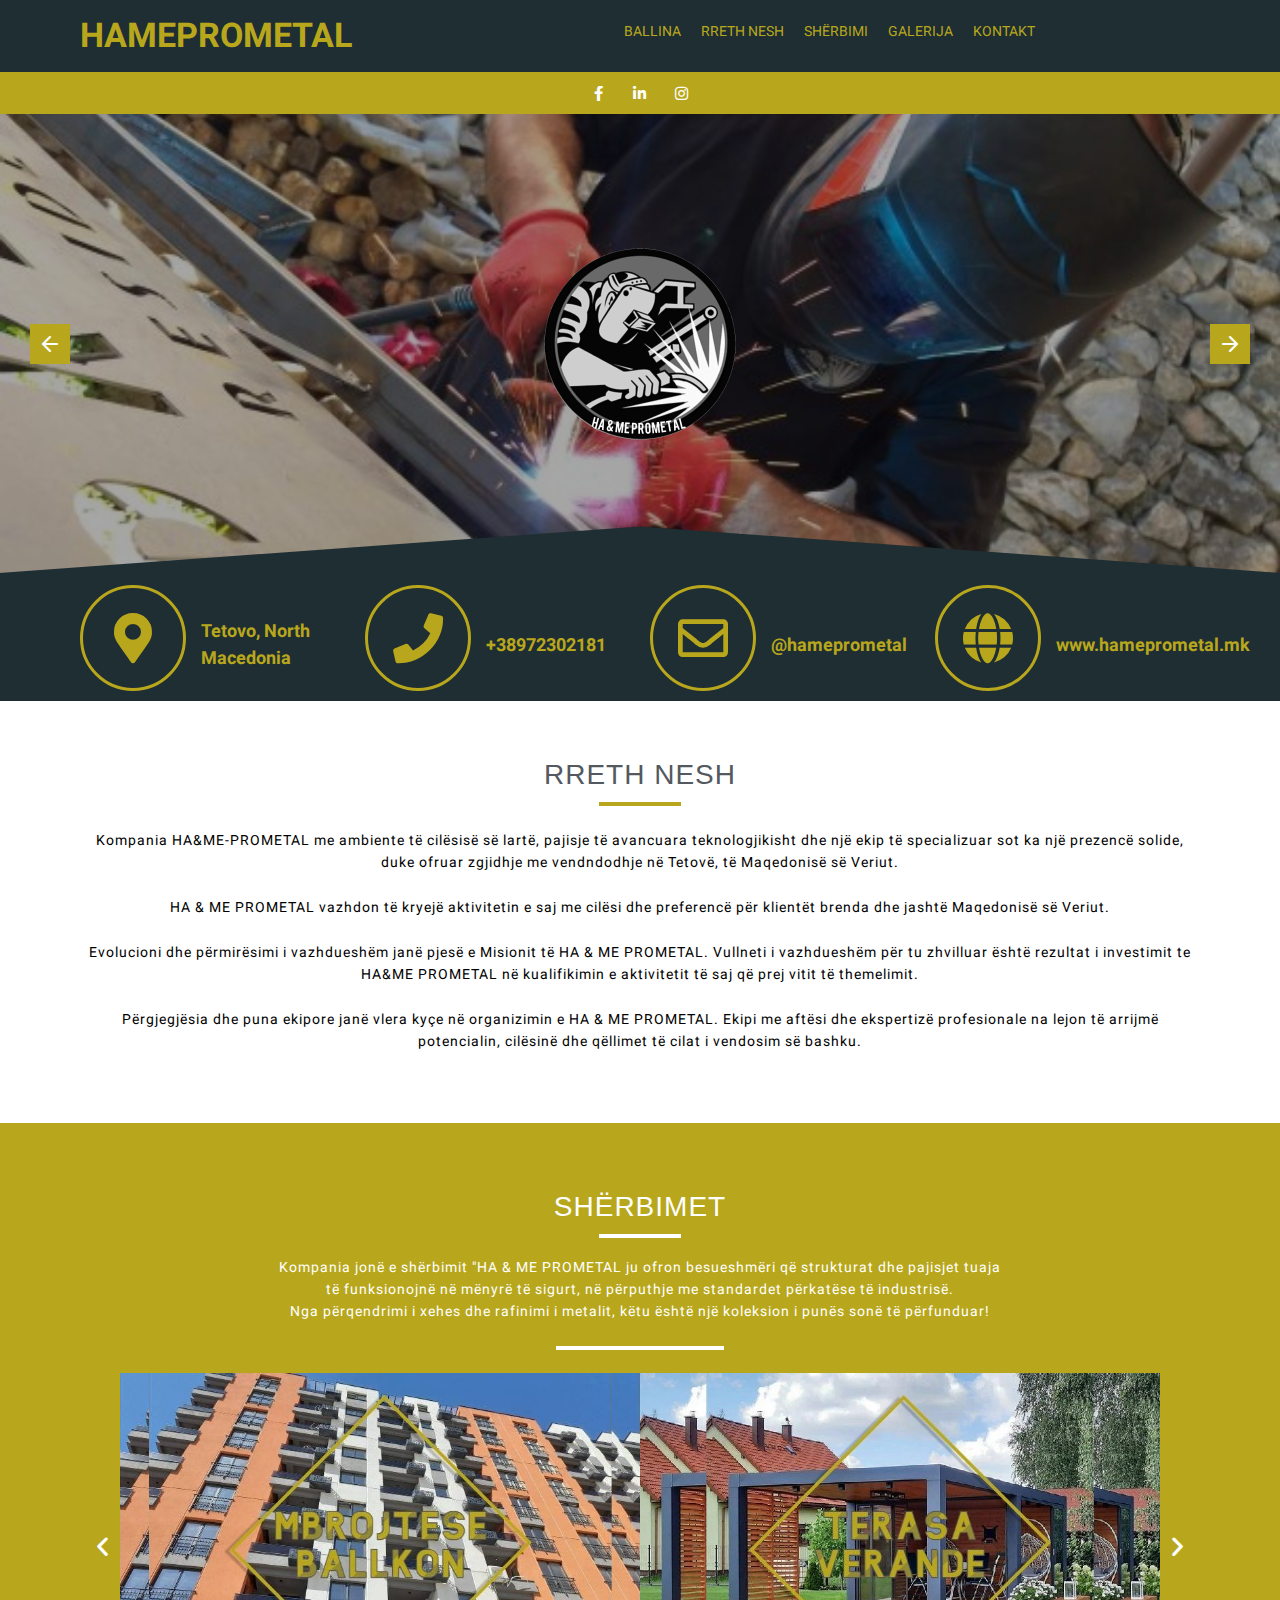
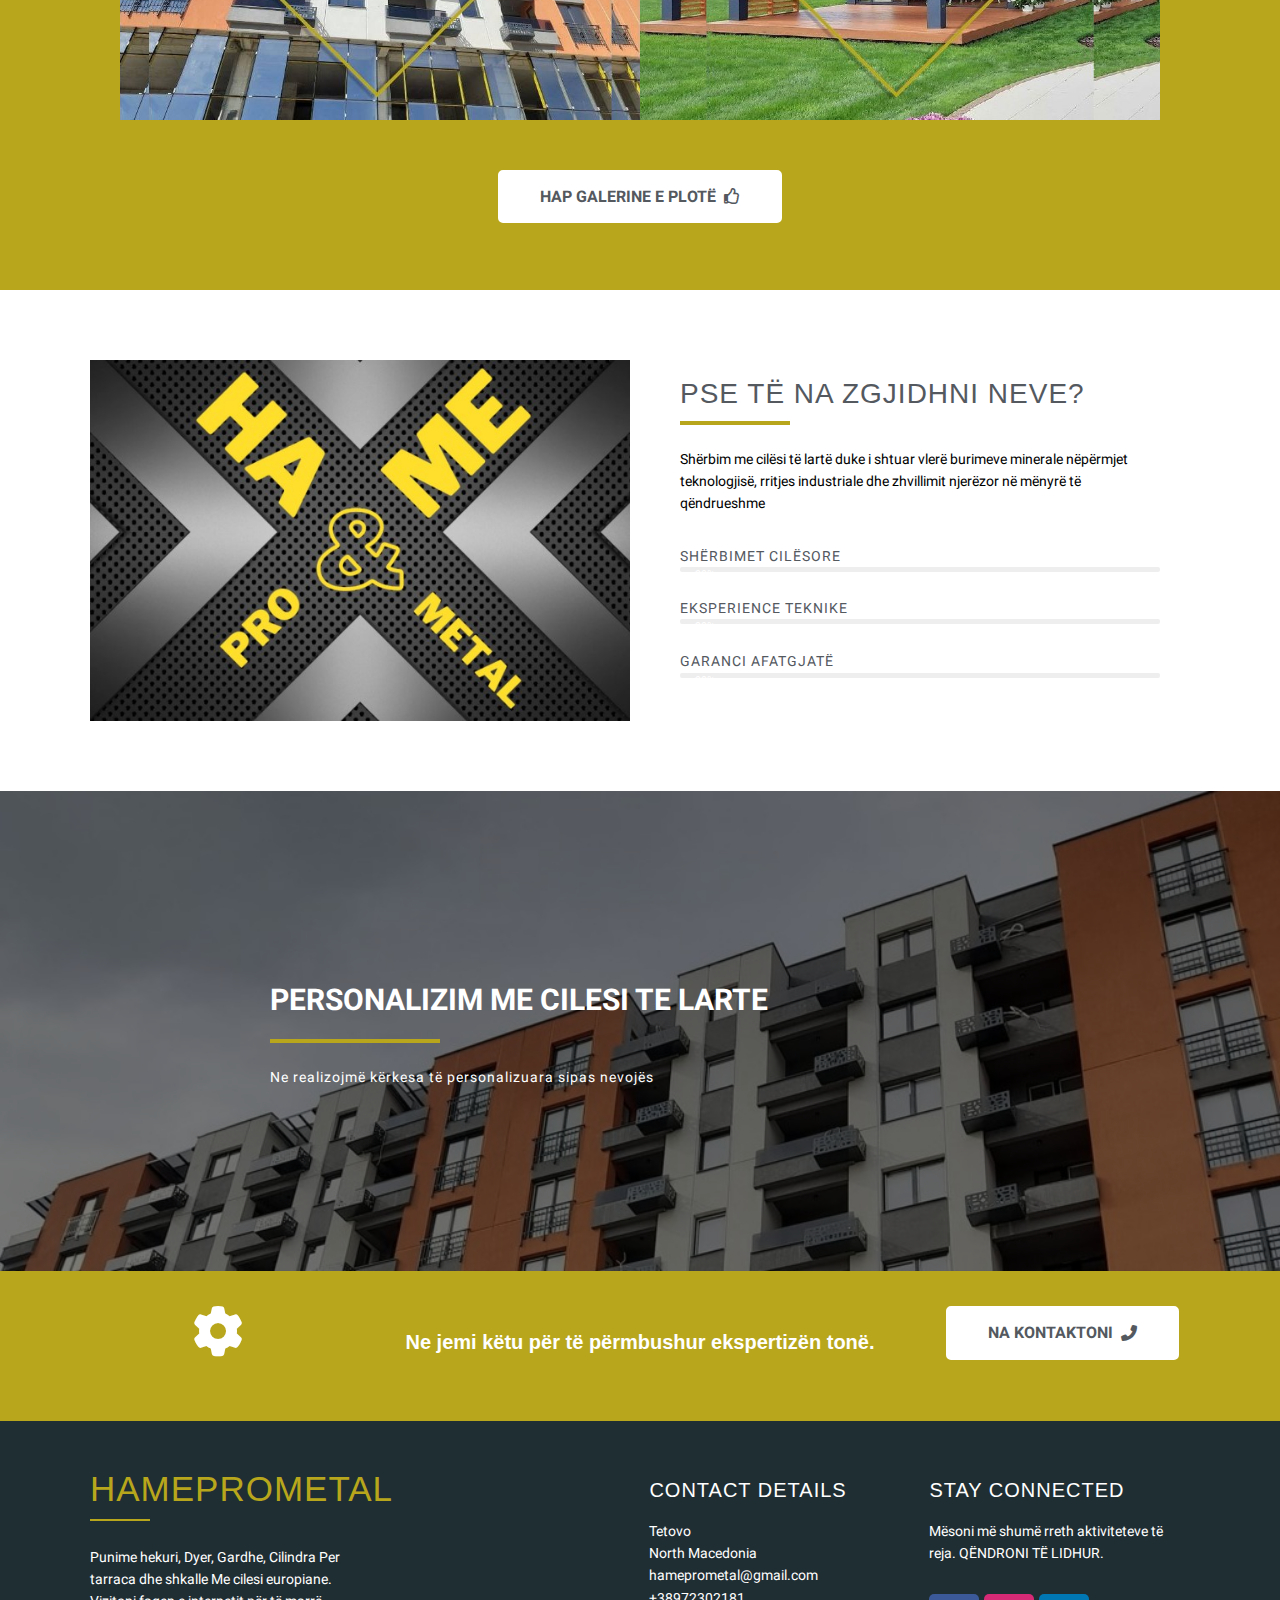
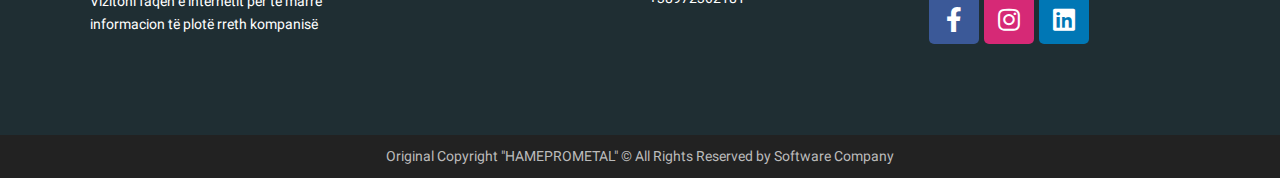
==== index.htm @ 7308b8b9 "Update index.htm" ====
<!DOCTYPE html>
<html lang="sq">
<head>
    <meta charset="UTF-8">
    <meta name="viewport" content="width=device-width, initial-scale=1">
    <link rel="profile" href="https://gmpg.org/xfn/11">
    <title>HAMEPROMETAL</title>
<meta name='robots' content='max-image-preview:large'>
	
<link rel="apple-touch-icon" sizes="180x180" href="favicon/apple-touch-icon.png">
<link rel="icon" type="image/png" sizes="32x32" href="favicon/favicon-32x32.png">
<link rel="icon" type="image/png" sizes="16x16" href="favicon/favicon-16x16.png">
<link rel="manifest" href="favicon/site.webmanifest">
	
	<script type="text/javascript"> 
function disableselect(e){  
return false  
}  

function reEnable(){  
return true  
}  

//if IE4+  
document.onselectstart=new Function ("return false")  
document.oncontextmenu=new Function ("return false")  
//if NS6  
if (window.sidebar){  
document.onmousedown=disableselect  
document.onclick=reEnable  
}
	</script>

<meta property="og:title" content="HA-ME PROMETAL">
<meta property="og:type" content="article" />
<meta property="og:image" content="http://hameprometal.mk/images/279564100_162480656173324_4489193366786455097_n.png">
<meta property="og:url" content="http://http://hameprometal.mk/index.htm">
<meta name="twitter:card" content="summary_large_image">
	
<link rel='dns-prefetch' href='https://fonts.googleapis.com'>
<link rel='dns-prefetch' href='https://s.w.org'>
<link href='https://fonts.gstatic.com' crossorigin="" rel='preconnect'>

<style type="text/css">
img.wp-smiley,
img.emoji {
	display: inline !important;
	border: none !important;
	box-shadow: none !important;
	height: 1em !important;
	width: 1em !important;
	margin: 0 0.07em !important;
	vertical-align: -0.1em !important;
	background: none !important;
	padding: 0 !important;
}
</style>
	<link rel='stylesheet' id='bdt-uikit-css' href='wp-content/plugins/bdthemes-element-pack/assets/css/bdt-uikit.css?ver=3.15.1' type='text/css' media='all'>
<link rel='stylesheet' id='ep-helper-css' href='wp-content/plugins/bdthemes-element-pack/assets/css/ep-helper.css?ver=6.5.0' type='text/css' media='all'>
<link rel='stylesheet' id='wp-block-library-css' href='wp-includes/css/dist/block-library/style.min.css?ver=6.0.2' type='text/css' media='all'>
<style id='global-styles-inline-css' type='text/css'>
body{--wp--preset--color--black: #000000;--wp--preset--color--cyan-bluish-gray: #abb8c3;--wp--preset--color--white: #ffffff;--wp--preset--color--pale-pink: #f78da7;--wp--preset--color--vivid-red: #cf2e2e;--wp--preset--color--luminous-vivid-orange: #ff6900;--wp--preset--color--luminous-vivid-amber: #fcb900;--wp--preset--color--light-green-cyan: #7bdcb5;--wp--preset--color--vivid-green-cyan: #00d084;--wp--preset--color--pale-cyan-blue: #8ed1fc;--wp--preset--color--vivid-cyan-blue: #0693e3;--wp--preset--color--vivid-purple: #9b51e0;--wp--preset--gradient--vivid-cyan-blue-to-vivid-purple: linear-gradient(135deg,rgba(6,147,227,1) 0%,rgb(155,81,224) 100%);--wp--preset--gradient--light-green-cyan-to-vivid-green-cyan: linear-gradient(135deg,rgb(122,220,180) 0%,rgb(0,208,130) 100%);--wp--preset--gradient--luminous-vivid-amber-to-luminous-vivid-orange: linear-gradient(135deg,rgba(252,185,0,1) 0%,rgba(255,105,0,1) 100%);--wp--preset--gradient--luminous-vivid-orange-to-vivid-red: linear-gradient(135deg,rgba(255,105,0,1) 0%,rgb(207,46,46) 100%);--wp--preset--gradient--very-light-gray-to-cyan-bluish-gray: linear-gradient(135deg,rgb(238,238,238) 0%,rgb(169,184,195) 100%);--wp--preset--gradient--cool-to-warm-spectrum: linear-gradient(135deg,rgb(74,234,220) 0%,rgb(151,120,209) 20%,rgb(207,42,186) 40%,rgb(238,44,130) 60%,rgb(251,105,98) 80%,rgb(254,248,76) 100%);--wp--preset--gradient--blush-light-purple: linear-gradient(135deg,rgb(255,206,236) 0%,rgb(152,150,240) 100%);--wp--preset--gradient--blush-bordeaux: linear-gradient(135deg,rgb(254,205,165) 0%,rgb(254,45,45) 50%,rgb(107,0,62) 100%);--wp--preset--gradient--luminous-dusk: linear-gradient(135deg,rgb(255,203,112) 0%,rgb(199,81,192) 50%,rgb(65,88,208) 100%);--wp--preset--gradient--pale-ocean: linear-gradient(135deg,rgb(255,245,203) 0%,rgb(182,227,212) 50%,rgb(51,167,181) 100%);--wp--preset--gradient--electric-grass: linear-gradient(135deg,rgb(202,248,128) 0%,rgb(113,206,126) 100%);--wp--preset--gradient--midnight: linear-gradient(135deg,rgb(2,3,129) 0%,rgb(40,116,252) 100%);--wp--preset--duotone--dark-grayscale: url('#wp-duotone-dark-grayscale');--wp--preset--duotone--grayscale: url('#wp-duotone-grayscale');--wp--preset--duotone--purple-yellow: url('#wp-duotone-purple-yellow');--wp--preset--duotone--blue-red: url('#wp-duotone-blue-red');--wp--preset--duotone--midnight: url('#wp-duotone-midnight');--wp--preset--duotone--magenta-yellow: url('#wp-duotone-magenta-yellow');--wp--preset--duotone--purple-green: url('#wp-duotone-purple-green');--wp--preset--duotone--blue-orange: url('#wp-duotone-blue-orange');--wp--preset--font-size--small: 13px;--wp--preset--font-size--medium: 20px;--wp--preset--font-size--large: 36px;--wp--preset--font-size--x-large: 42px;}.has-black-color{color: var(--wp--preset--color--black) !important;}.has-cyan-bluish-gray-color{color: var(--wp--preset--color--cyan-bluish-gray) !important;}.has-white-color{color: var(--wp--preset--color--white) !important;}.has-pale-pink-color{color: var(--wp--preset--color--pale-pink) !important;}.has-vivid-red-color{color: var(--wp--preset--color--vivid-red) !important;}.has-luminous-vivid-orange-color{color: var(--wp--preset--color--luminous-vivid-orange) !important;}.has-luminous-vivid-amber-color{color: var(--wp--preset--color--luminous-vivid-amber) !important;}.has-light-green-cyan-color{color: var(--wp--preset--color--light-green-cyan) !important;}.has-vivid-green-cyan-color{color: var(--wp--preset--color--vivid-green-cyan) !important;}.has-pale-cyan-blue-color{color: var(--wp--preset--color--pale-cyan-blue) !important;}.has-vivid-cyan-blue-color{color: var(--wp--preset--color--vivid-cyan-blue) !important;}.has-vivid-purple-color{color: var(--wp--preset--color--vivid-purple) !important;}.has-black-background-color{background-color: var(--wp--preset--color--black) !important;}.has-cyan-bluish-gray-background-color{background-color: var(--wp--preset--color--cyan-bluish-gray) !important;}.has-white-background-color{background-color: var(--wp--preset--color--white) !important;}.has-pale-pink-background-color{background-color: var(--wp--preset--color--pale-pink) !important;}.has-vivid-red-background-color{background-color: var(--wp--preset--color--vivid-red) !important;}.has-luminous-vivid-orange-background-color{background-color: var(--wp--preset--color--luminous-vivid-orange) !important;}.has-luminous-vivid-amber-background-color{background-color: var(--wp--preset--color--luminous-vivid-amber) !important;}.has-light-green-cyan-background-color{background-color: var(--wp--preset--color--light-green-cyan) !important;}.has-vivid-green-cyan-background-color{background-color: var(--wp--preset--color--vivid-green-cyan) !important;}.has-pale-cyan-blue-background-color{background-color: var(--wp--preset--color--pale-cyan-blue) !important;}.has-vivid-cyan-blue-background-color{background-color: var(--wp--preset--color--vivid-cyan-blue) !important;}.has-vivid-purple-background-color{background-color: var(--wp--preset--color--vivid-purple) !important;}.has-black-border-color{border-color: var(--wp--preset--color--black) !important;}.has-cyan-bluish-gray-border-color{border-color: var(--wp--preset--color--cyan-bluish-gray) !important;}.has-white-border-color{border-color: var(--wp--preset--color--white) !important;}.has-pale-pink-border-color{border-color: var(--wp--preset--color--pale-pink) !important;}.has-vivid-red-border-color{border-color: var(--wp--preset--color--vivid-red) !important;}.has-luminous-vivid-orange-border-color{border-color: var(--wp--preset--color--luminous-vivid-orange) !important;}.has-luminous-vivid-amber-border-color{border-color: var(--wp--preset--color--luminous-vivid-amber) !important;}.has-light-green-cyan-border-color{border-color: var(--wp--preset--color--light-green-cyan) !important;}.has-vivid-green-cyan-border-color{border-color: var(--wp--preset--color--vivid-green-cyan) !important;}.has-pale-cyan-blue-border-color{border-color: var(--wp--preset--color--pale-cyan-blue) !important;}.has-vivid-cyan-blue-border-color{border-color: var(--wp--preset--color--vivid-cyan-blue) !important;}.has-vivid-purple-border-color{border-color: var(--wp--preset--color--vivid-purple) !important;}.has-vivid-cyan-blue-to-vivid-purple-gradient-background{background: var(--wp--preset--gradient--vivid-cyan-blue-to-vivid-purple) !important;}.has-light-green-cyan-to-vivid-green-cyan-gradient-background{background: var(--wp--preset--gradient--light-green-cyan-to-vivid-green-cyan) !important;}.has-luminous-vivid-amber-to-luminous-vivid-orange-gradient-background{background: var(--wp--preset--gradient--luminous-vivid-amber-to-luminous-vivid-orange) !important;}.has-luminous-vivid-orange-to-vivid-red-gradient-background{background: var(--wp--preset--gradient--luminous-vivid-orange-to-vivid-red) !important;}.has-very-light-gray-to-cyan-bluish-gray-gradient-background{background: var(--wp--preset--gradient--very-light-gray-to-cyan-bluish-gray) !important;}.has-cool-to-warm-spectrum-gradient-background{background: var(--wp--preset--gradient--cool-to-warm-spectrum) !important;}.has-blush-light-purple-gradient-background{background: var(--wp--preset--gradient--blush-light-purple) !important;}.has-blush-bordeaux-gradient-background{background: var(--wp--preset--gradient--blush-bordeaux) !important;}.has-luminous-dusk-gradient-background{background: var(--wp--preset--gradient--luminous-dusk) !important;}.has-pale-ocean-gradient-background{background: var(--wp--preset--gradient--pale-ocean) !important;}.has-electric-grass-gradient-background{background: var(--wp--preset--gradient--electric-grass) !important;}.has-midnight-gradient-background{background: var(--wp--preset--gradient--midnight) !important;}.has-small-font-size{font-size: var(--wp--preset--font-size--small) !important;}.has-medium-font-size{font-size: var(--wp--preset--font-size--medium) !important;}.has-large-font-size{font-size: var(--wp--preset--font-size--large) !important;}.has-x-large-font-size{font-size: var(--wp--preset--font-size--x-large) !important;}
</style>
<link rel='stylesheet' id='bootstrap-css' href='wp-content/themes/sandwich/css/bootstrap.min.css?ver=3.3.7' type='text/css' media='all'>
<link rel='stylesheet' id='google-font-one-css' href='css/css?family=Roboto%3A300%2C400%2C500%2C700&#038;ver=6.0.2' type='text/css' media='all'>
<link rel='stylesheet' id='google-font-two-css' href='css/css-1?family=Great+Vibes%7CKarla%3A400%2C700&#038;ver=6.0.2' type='text/css' media='all'>
<link rel='stylesheet' id='font-awesome-css' href='wp-content/plugins/elementor/assets/lib/font-awesome/css/font-awesome.min.css?ver=4.7.0' type='text/css' media='all'>
<link rel='stylesheet' id='font-awesome-5-css' href='wp-content/themes/sandwich/css/all.min.css?ver=5.15.4' type='text/css' media='all'>
<link rel='stylesheet' id='slicknav-css' href='wp-content/themes/sandwich/css/slicknav.min.css?ver=4.3.7' type='text/css' media='all'>
<link rel='stylesheet' id='sandwich-style-css' href='wp-content/themes/sandwich/style.css?ver=6.0.2' type='text/css' media='all'>
<link rel='stylesheet' id='sandwich-main-css' href='wp-content/themes/sandwich/css/sandwich.css?ver=1664553730' type='text/css' media='all'>
<link rel='stylesheet' id='customizer-change-css' href='wp-content/themes/sandwich/css/customizer-change.css?ver=1664553730' type='text/css' media='all'>
<link rel='stylesheet' id='customizer-style-css' href='wp-content/themes/sandwich/css/customizer-style.css?ver=1664553730' type='text/css' media='all'>
<style id='customizer-style-inline-css' type='text/css'>
	
	/*
	* Common Codes
	*/
    a:hover{
        color: ;
    }
    body{
        background: #1f2e33;
    }
    /*
    * Main Header Social Icons 
    */
    div#main_header_icons a{
        color: ;
        font-size: px;
    }
    div#main_header_icons a:hover{
        color: ;
    }
    /*
    * Primary Sidebar 
    */
    section#primary_sidebar{
        background: rgba(255,255,255,0);
        border-color: rgba(255,255,255,0);
    }
    h2#primary_sidebar_heading{
        background: rgba(58,90,152,0);
    }
    /*
    * Header Top 
    */
    .header_top{
        background: #4054b2;
        padding: px 0;
    }
    .social_icons a{
        color: #ffffff;
        font-size: px;
        padding: 0 4px;
    }
    .social_icons a:hover{
        color: ;
    }
    /*
    * Main Header 
    */
    header#masthead{
        background: ;
    }
    /*
    * Main Menu (Primary & Secondary)
    */

    ul#primary-menu li a, ul#secondary-menu li a{
        color: #4054b2;
        font-size: 15px;
        font-family: Montserrat;
        font-weight: regular;
        text-transform: uppercase;
        letter-spacing: 0px;
        padding: 10px 7px;
    }
   
    ul#primary-menu li a:hover, ul#primary-menu li .sub-menu li a:hover, ul#secondary-menu li a:hover, ul#secondary-menu li .sub-menu li a:hover{
        color: ;
    }
    
    ul#primary-menu, ul#secondary-menu{
        padding: 16px 0 0 0;
    }

    .modern-mobile ul#primary-menu li:first-child a{
        padding-left: 7px;
    }

    /*
    * Drop Down Menu Background 
    */
    
    ul#primary-menu .sub-menu, ul#secondary-menu .sub-menu{
        background: #ffffff;
    }
    
    /*
    * Mobile Menu 
    */
    .slicknav_menu{
        background: #000000;
    }

    .slicknav_menu .sub-menu{
        background: #4054b2;
    }

    .slicknav_nav a, .slicknav_arrow{
        color: #ffffff;
        font-size: 15px;
        font-weight: regular;
        text-transform: uppercase;
        letter-spacing: 0px;
        font-family: Roboto;
    }
    .slicknav_nav a:hover, .slicknav_arrow:hover{
        color: ;
    }

    /*
    * Mobile Menu Icon 
    */
    .mobile_menu_icon_bar{
        top: 25px;
    }
    .mobile_menu_icon_bar i{
        top: 25px;
        color: ;
        font-size: px;
    }
    /*
    * Search Icon 
    */
    .search_icon{
        margin-top: 25px;
    }
    .search_icon i{
        color: ;
        font-size: px;
    }
    
    /*
    * Main Header HTML 
    */
    .html_content{
        margin-top: px;
    }
    /*
    * Post Meta Spacing 
    */
    .entry-meta-wrapper span, .entry-meta span, .entry-meta span a{
        padding-right: px;
    }
    /*
    * Before Footer 
    */
    .before_footer{
       background: ;
    }
    /*
    * Footer 
    */
    footer#site_footer{
        background: ;
    }
    
    
</style>
<link rel='stylesheet' id='elementor-icons-css' href='wp-content/plugins/elementor/assets/lib/eicons/css/elementor-icons.min.css?ver=5.16.0' type='text/css' media='all'>
<link rel='stylesheet' id='elementor-frontend-legacy-css' href='wp-content/plugins/elementor/assets/css/frontend-legacy.min.css?ver=3.7.7' type='text/css' media='all'>
<link rel='stylesheet' id='elementor-frontend-css' href='wp-content/plugins/elementor/assets/css/frontend.min.css?ver=3.7.7' type='text/css' media='all'>
<style id='elementor-frontend-inline-css' type='text/css'>
.elementor-kit-199{--e-global-color-primary:#b8a71c;--e-global-color-secondary:#54595F;--e-global-color-text:#7A7A7A;--e-global-color-accent:#1f2e33;--e-global-color-d3d1a26:#FFFFFF;--e-global-color-152161c:#000000;--e-global-typography-primary-font-family:"Roboto";--e-global-typography-primary-font-weight:600;--e-global-typography-secondary-font-family:"Roboto Slab";--e-global-typography-secondary-font-weight:400;--e-global-typography-text-font-family:"Roboto";--e-global-typography-text-font-weight:400;--e-global-typography-accent-font-family:"Roboto";--e-global-typography-accent-font-weight:500;}.elementor-section.elementor-section-boxed > .elementor-container{max-width:1140px;}.e-container{--container-max-width:1140px;}.elementor-widget:not(:last-child){margin-bottom:20px;}.elementor-element{--widgets-spacing:20px;}{}h1.entry-title{display:var(--page-title-display);}@media(max-width:1024px){.elementor-section.elementor-section-boxed > .elementor-container{max-width:1024px;}.e-container{--container-max-width:1024px;}}@media(max-width:767px){.elementor-section.elementor-section-boxed > .elementor-container{max-width:767px;}.e-container{--container-max-width:767px;}}
.elementor-widget-heading .elementor-heading-title{color:var( --e-global-color-primary );font-family:var( --e-global-typography-primary-font-family ), Sans-serif;font-weight:var( --e-global-typography-primary-font-weight );}.elementor-widget-image .widget-image-caption{color:var( --e-global-color-text );font-family:var( --e-global-typography-text-font-family ), Sans-serif;font-weight:var( --e-global-typography-text-font-weight );}.elementor-widget-text-editor{color:var( --e-global-color-text );font-family:var( --e-global-typography-text-font-family ), Sans-serif;font-weight:var( --e-global-typography-text-font-weight );}.elementor-widget-text-editor.elementor-drop-cap-view-stacked .elementor-drop-cap{background-color:var( --e-global-color-primary );}.elementor-widget-text-editor.elementor-drop-cap-view-framed .elementor-drop-cap, .elementor-widget-text-editor.elementor-drop-cap-view-default .elementor-drop-cap{color:var( --e-global-color-primary );border-color:var( --e-global-color-primary );}.elementor-widget-button .elementor-button{font-family:var( --e-global-typography-accent-font-family ), Sans-serif;font-weight:var( --e-global-typography-accent-font-weight );background-color:var( --e-global-color-accent );}.elementor-widget-divider{--divider-color:var( --e-global-color-secondary );}.elementor-widget-divider .elementor-divider__text{color:var( --e-global-color-secondary );font-family:var( --e-global-typography-secondary-font-family ), Sans-serif;font-weight:var( --e-global-typography-secondary-font-weight );}.elementor-widget-divider.elementor-view-stacked .elementor-icon{background-color:var( --e-global-color-secondary );}.elementor-widget-divider.elementor-view-framed .elementor-icon, .elementor-widget-divider.elementor-view-default .elementor-icon{color:var( --e-global-color-secondary );border-color:var( --e-global-color-secondary );}.elementor-widget-divider.elementor-view-framed .elementor-icon, .elementor-widget-divider.elementor-view-default .elementor-icon svg{fill:var( --e-global-color-secondary );}.elementor-widget-image-box .elementor-image-box-title{color:var( --e-global-color-primary );font-family:var( --e-global-typography-primary-font-family ), Sans-serif;font-weight:var( --e-global-typography-primary-font-weight );}.elementor-widget-image-box .elementor-image-box-description{color:var( --e-global-color-text );font-family:var( --e-global-typography-text-font-family ), Sans-serif;font-weight:var( --e-global-typography-text-font-weight );}.elementor-widget-icon.elementor-view-stacked .elementor-icon{background-color:var( --e-global-color-primary );}.elementor-widget-icon.elementor-view-framed .elementor-icon, .elementor-widget-icon.elementor-view-default .elementor-icon{color:var( --e-global-color-primary );border-color:var( --e-global-color-primary );}.elementor-widget-icon.elementor-view-framed .elementor-icon, .elementor-widget-icon.elementor-view-default .elementor-icon svg{fill:var( --e-global-color-primary );}.elementor-widget-icon-box.elementor-view-stacked .elementor-icon{background-color:var( --e-global-color-primary );}.elementor-widget-icon-box.elementor-view-framed .elementor-icon, .elementor-widget-icon-box.elementor-view-default .elementor-icon{fill:var( --e-global-color-primary );color:var( --e-global-color-primary );border-color:var( --e-global-color-primary );}.elementor-widget-icon-box .elementor-icon-box-title{color:var( --e-global-color-primary );}.elementor-widget-icon-box .elementor-icon-box-title, .elementor-widget-icon-box .elementor-icon-box-title a{font-family:var( --e-global-typography-primary-font-family ), Sans-serif;font-weight:var( --e-global-typography-primary-font-weight );}.elementor-widget-icon-box .elementor-icon-box-description{color:var( --e-global-color-text );font-family:var( --e-global-typography-text-font-family ), Sans-serif;font-weight:var( --e-global-typography-text-font-weight );}.elementor-widget-star-rating .elementor-star-rating__title{color:var( --e-global-color-text );font-family:var( --e-global-typography-text-font-family ), Sans-serif;font-weight:var( --e-global-typography-text-font-weight );}.elementor-widget-image-gallery .gallery-item .gallery-caption{font-family:var( --e-global-typography-accent-font-family ), Sans-serif;font-weight:var( --e-global-typography-accent-font-weight );}.elementor-widget-icon-list .elementor-icon-list-item:not(:last-child):after{border-color:var( --e-global-color-text );}.elementor-widget-icon-list .elementor-icon-list-icon i{color:var( --e-global-color-primary );}.elementor-widget-icon-list .elementor-icon-list-icon svg{fill:var( --e-global-color-primary );}.elementor-widget-icon-list .elementor-icon-list-text{color:var( --e-global-color-secondary );}.elementor-widget-icon-list .elementor-icon-list-item > .elementor-icon-list-text, .elementor-widget-icon-list .elementor-icon-list-item > a{font-family:var( --e-global-typography-text-font-family ), Sans-serif;font-weight:var( --e-global-typography-text-font-weight );}.elementor-widget-counter .elementor-counter-number-wrapper{color:var( --e-global-color-primary );font-family:var( --e-global-typography-primary-font-family ), Sans-serif;font-weight:var( --e-global-typography-primary-font-weight );}.elementor-widget-counter .elementor-counter-title{color:var( --e-global-color-secondary );font-family:var( --e-global-typography-secondary-font-family ), Sans-serif;font-weight:var( --e-global-typography-secondary-font-weight );}.elementor-widget-progress .elementor-progress-wrapper .elementor-progress-bar{background-color:var( --e-global-color-primary );}.elementor-widget-progress .elementor-title{color:var( --e-global-color-primary );font-family:var( --e-global-typography-text-font-family ), Sans-serif;font-weight:var( --e-global-typography-text-font-weight );}.elementor-widget-testimonial .elementor-testimonial-content{color:var( --e-global-color-text );font-family:var( --e-global-typography-text-font-family ), Sans-serif;font-weight:var( --e-global-typography-text-font-weight );}.elementor-widget-testimonial .elementor-testimonial-name{color:var( --e-global-color-primary );font-family:var( --e-global-typography-primary-font-family ), Sans-serif;font-weight:var( --e-global-typography-primary-font-weight );}.elementor-widget-testimonial .elementor-testimonial-job{color:var( --e-global-color-secondary );font-family:var( --e-global-typography-secondary-font-family ), Sans-serif;font-weight:var( --e-global-typography-secondary-font-weight );}.elementor-widget-tabs .elementor-tab-title, .elementor-widget-tabs .elementor-tab-title a{color:var( --e-global-color-primary );}.elementor-widget-tabs .elementor-tab-title.elementor-active,
					 .elementor-widget-tabs .elementor-tab-title.elementor-active a{color:var( --e-global-color-accent );}.elementor-widget-tabs .elementor-tab-title{font-family:var( --e-global-typography-primary-font-family ), Sans-serif;font-weight:var( --e-global-typography-primary-font-weight );}.elementor-widget-tabs .elementor-tab-content{color:var( --e-global-color-text );font-family:var( --e-global-typography-text-font-family ), Sans-serif;font-weight:var( --e-global-typography-text-font-weight );}.elementor-widget-accordion .elementor-accordion-icon, .elementor-widget-accordion .elementor-accordion-title{color:var( --e-global-color-primary );}.elementor-widget-accordion .elementor-accordion-icon svg{fill:var( --e-global-color-primary );}.elementor-widget-accordion .elementor-active .elementor-accordion-icon, .elementor-widget-accordion .elementor-active .elementor-accordion-title{color:var( --e-global-color-accent );}.elementor-widget-accordion .elementor-active .elementor-accordion-icon svg{fill:var( --e-global-color-accent );}.elementor-widget-accordion .elementor-accordion-title{font-family:var( --e-global-typography-primary-font-family ), Sans-serif;font-weight:var( --e-global-typography-primary-font-weight );}.elementor-widget-accordion .elementor-tab-content{color:var( --e-global-color-text );font-family:var( --e-global-typography-text-font-family ), Sans-serif;font-weight:var( --e-global-typography-text-font-weight );}.elementor-widget-toggle .elementor-toggle-title, .elementor-widget-toggle .elementor-toggle-icon{color:var( --e-global-color-primary );}.elementor-widget-toggle .elementor-toggle-icon svg{fill:var( --e-global-color-primary );}.elementor-widget-toggle .elementor-tab-title.elementor-active a, .elementor-widget-toggle .elementor-tab-title.elementor-active .elementor-toggle-icon{color:var( --e-global-color-accent );}.elementor-widget-toggle .elementor-toggle-title{font-family:var( --e-global-typography-primary-font-family ), Sans-serif;font-weight:var( --e-global-typography-primary-font-weight );}.elementor-widget-toggle .elementor-tab-content{color:var( --e-global-color-text );font-family:var( --e-global-typography-text-font-family ), Sans-serif;font-weight:var( --e-global-typography-text-font-weight );}.elementor-widget-alert .elementor-alert-title{font-family:var( --e-global-typography-primary-font-family ), Sans-serif;font-weight:var( --e-global-typography-primary-font-weight );}.elementor-widget-alert .elementor-alert-description{font-family:var( --e-global-typography-text-font-family ), Sans-serif;font-weight:var( --e-global-typography-text-font-weight );}.elementor-widget-text-path{font-family:var( --e-global-typography-text-font-family ), Sans-serif;font-weight:var( --e-global-typography-text-font-weight );}
.elementor-2 .elementor-element.elementor-element-cc7f72b{transition:background 0.3s, border 0.3s, border-radius 0.3s, box-shadow 0.3s;}.elementor-2 .elementor-element.elementor-element-cc7f72b > .elementor-background-overlay{transition:background 0.3s, border-radius 0.3s, opacity 0.3s;}.elementor-2 .elementor-element.elementor-element-cc7f72b > .elementor-shape-bottom .elementor-shape-fill{fill:var( --e-global-color-accent );}.elementor-2 .elementor-element.elementor-element-cc7f72b > .elementor-shape-bottom svg{height:50px;}.elementor-2 .elementor-element.elementor-element-cc7f72b > .elementor-shape-bottom{z-index:2;pointer-events:none;}.elementor-2 .elementor-element.elementor-element-4d1f72e .bdt-slideshow .bdt-overlay-default{background-color:rgba(0,0,0,0.35);}.elementor-2 .elementor-element.elementor-element-4d1f72e .bdt-slideshow .bdt-slideshow-items .bdt-slideshow-title{color:var( --e-global-color-d3d1a26 );-webkit-text-stroke-color:var( --e-global-color-d3d1a26 );font-family:"Poppins", Sans-serif;font-size:60px;letter-spacing:2px;}.elementor-2 .elementor-element.elementor-element-4d1f72e .bdt-slideshow .bdt-slideshow-items .bdt-slideshow-text{color:var( --e-global-color-d3d1a26 );font-size:20px;font-weight:400;letter-spacing:1px;}.elementor-2 .elementor-element.elementor-element-4d1f72e .bdt-slideshow .bdt-slideshow-items .bdt-slideshow-button{color:var( --e-global-color-d3d1a26 );background-color:var( --e-global-color-primary );box-shadow:0px 0px 10px 0px rgba(0,0,0,0.5);padding:20px 40px 20px 40px;margin-top:43px;}.elementor-2 .elementor-element.elementor-element-4d1f72e .bdt-slideshow .bdt-slideshow-items .bdt-slideshow-button svg{fill:var( --e-global-color-d3d1a26 );}.elementor-2 .elementor-element.elementor-element-4d1f72e .bdt-slideshow .bdt-navigation-prev i, .elementor-2 .elementor-element.elementor-element-4d1f72e .bdt-slideshow .bdt-navigation-next i{font-size:24px;background-color:var( --e-global-color-primary );color:#ffffff;}.elementor-2 .elementor-element.elementor-element-4d1f72e .bdt-slideshow .bdt-navigation-prev i{padding:8px 8px 8px 8px;}.elementor-2 .elementor-element.elementor-element-4d1f72e .bdt-slideshow .bdt-navigation-next i{padding:8px 8px 8px 8px;}.elementor-2 .elementor-element.elementor-element-4d1f72e .bdt-slideshow .bdt-navigation-prev{left:20px;}.elementor-2 .elementor-element.elementor-element-4d1f72e .bdt-slideshow .bdt-navigation-next{right:20px;}.elementor-2 .elementor-element.elementor-element-2070075:not(.elementor-motion-effects-element-type-background), .elementor-2 .elementor-element.elementor-element-2070075 > .elementor-motion-effects-container > .elementor-motion-effects-layer{background-color:var( --e-global-color-accent );}.elementor-2 .elementor-element.elementor-element-2070075{transition:background 0.3s, border 0.3s, border-radius 0.3s, box-shadow 0.3s;padding:40px 0px 70px 0px;}.elementor-2 .elementor-element.elementor-element-2070075 > .elementor-background-overlay{transition:background 0.3s, border-radius 0.3s, opacity 0.3s;}.elementor-2 .elementor-element.elementor-element-da86112{text-align:center;}.elementor-2 .elementor-element.elementor-element-da86112 .elementor-heading-title{color:var( --e-global-color-secondary );font-family:"Poppins", Sans-serif;font-size:28px;font-weight:400;letter-spacing:1px;}.elementor-2 .elementor-element.elementor-element-5396890{--divider-border-style:solid;--divider-color:var( --e-global-color-primary );--divider-border-width:4px;}.elementor-2 .elementor-element.elementor-element-5396890 .elementor-divider-separator{width:23%;margin:0 auto;margin-center:0;}.elementor-2 .elementor-element.elementor-element-5396890 .elementor-divider{text-align:center;}.elementor-2 .elementor-element.elementor-element-5396890 > .elementor-widget-container{margin:-7px 0px 0px 0px;}.elementor-2 .elementor-element.elementor-element-7d55382{text-align:center;letter-spacing:1px;}.elementor-2 .elementor-element.elementor-element-cf83f3d{margin-top:48px;margin-bottom:0px;}.elementor-2 .elementor-element.elementor-element-30b6371.elementor-view-stacked .elementor-icon{background-color:var( --e-global-color-primary );fill:var( --e-global-color-d3d1a26 );color:var( --e-global-color-d3d1a26 );}.elementor-2 .elementor-element.elementor-element-30b6371.elementor-view-framed .elementor-icon, .elementor-2 .elementor-element.elementor-element-30b6371.elementor-view-default .elementor-icon{fill:var( --e-global-color-primary );color:var( --e-global-color-primary );border-color:var( --e-global-color-primary );}.elementor-2 .elementor-element.elementor-element-30b6371.elementor-view-framed .elementor-icon{background-color:var( --e-global-color-d3d1a26 );}.elementor-2 .elementor-element.elementor-element-30b6371.elementor-view-stacked .elementor-icon:hover{background-color:#1c63b8;}.elementor-2 .elementor-element.elementor-element-30b6371.elementor-view-framed .elementor-icon:hover, .elementor-2 .elementor-element.elementor-element-30b6371.elementor-view-default .elementor-icon:hover{fill:#1c63b8;color:#1c63b8;border-color:#1c63b8;}.elementor-2 .elementor-element.elementor-element-30b6371{--icon-box-icon-margin:15px;}.elementor-2 .elementor-element.elementor-element-30b6371 .elementor-icon{font-size:30px;padding:30px;}.elementor-2 .elementor-element.elementor-element-30b6371 .elementor-icon-box-title{color:var( --e-global-color-secondary );}.elementor-2 .elementor-element.elementor-element-30b6371 .elementor-icon-box-title, .elementor-2 .elementor-element.elementor-element-30b6371 .elementor-icon-box-title a{font-family:"Poppins", Sans-serif;font-size:20px;font-weight:400;letter-spacing:1px;}.elementor-2 .elementor-element.elementor-element-ca33b7e.elementor-view-stacked .elementor-icon{background-color:var( --e-global-color-primary );fill:var( --e-global-color-d3d1a26 );color:var( --e-global-color-d3d1a26 );}.elementor-2 .elementor-element.elementor-element-ca33b7e.elementor-view-framed .elementor-icon, .elementor-2 .elementor-element.elementor-element-ca33b7e.elementor-view-default .elementor-icon{fill:var( --e-global-color-primary );color:var( --e-global-color-primary );border-color:var( --e-global-color-primary );}.elementor-2 .elementor-element.elementor-element-ca33b7e.elementor-view-framed .elementor-icon{background-color:var( --e-global-color-d3d1a26 );}.elementor-2 .elementor-element.elementor-element-ca33b7e.elementor-view-stacked .elementor-icon:hover{background-color:#1c63b8;}.elementor-2 .elementor-element.elementor-element-ca33b7e.elementor-view-framed .elementor-icon:hover, .elementor-2 .elementor-element.elementor-element-ca33b7e.elementor-view-default .elementor-icon:hover{fill:#1c63b8;color:#1c63b8;border-color:#1c63b8;}.elementor-2 .elementor-element.elementor-element-ca33b7e{--icon-box-icon-margin:15px;}.elementor-2 .elementor-element.elementor-element-ca33b7e .elementor-icon{font-size:30px;padding:30px;}.elementor-2 .elementor-element.elementor-element-ca33b7e .elementor-icon-box-title{color:var( --e-global-color-secondary );}.elementor-2 .elementor-element.elementor-element-ca33b7e .elementor-icon-box-title, .elementor-2 .elementor-element.elementor-element-ca33b7e .elementor-icon-box-title a{font-family:"Poppins", Sans-serif;font-size:20px;font-weight:400;letter-spacing:1px;}.elementor-2 .elementor-element.elementor-element-f38d17d.elementor-view-stacked .elementor-icon{background-color:var( --e-global-color-primary );fill:var( --e-global-color-d3d1a26 );color:var( --e-global-color-d3d1a26 );}.elementor-2 .elementor-element.elementor-element-f38d17d.elementor-view-framed .elementor-icon, .elementor-2 .elementor-element.elementor-element-f38d17d.elementor-view-default .elementor-icon{fill:var( --e-global-color-primary );color:var( --e-global-color-primary );border-color:var( --e-global-color-primary );}.elementor-2 .elementor-element.elementor-element-f38d17d.elementor-view-framed .elementor-icon{background-color:var( --e-global-color-d3d1a26 );}.elementor-2 .elementor-element.elementor-element-f38d17d.elementor-view-stacked .elementor-icon:hover{background-color:#1c63b8;}.elementor-2 .elementor-element.elementor-element-f38d17d.elementor-view-framed .elementor-icon:hover, .elementor-2 .elementor-element.elementor-element-f38d17d.elementor-view-default .elementor-icon:hover{fill:#1c63b8;color:#1c63b8;border-color:#1c63b8;}.elementor-2 .elementor-element.elementor-element-f38d17d{--icon-box-icon-margin:15px;}.elementor-2 .elementor-element.elementor-element-f38d17d .elementor-icon{font-size:30px;padding:30px;}.elementor-2 .elementor-element.elementor-element-f38d17d .elementor-icon-box-title{color:var( --e-global-color-secondary );}.elementor-2 .elementor-element.elementor-element-f38d17d .elementor-icon-box-title, .elementor-2 .elementor-element.elementor-element-f38d17d .elementor-icon-box-title a{font-family:"Poppins", Sans-serif;font-size:20px;font-weight:400;letter-spacing:1px;}.elementor-2 .elementor-element.elementor-element-fb84c57.elementor-view-stacked .elementor-icon{background-color:var( --e-global-color-primary );fill:var( --e-global-color-d3d1a26 );color:var( --e-global-color-d3d1a26 );}.elementor-2 .elementor-element.elementor-element-fb84c57.elementor-view-framed .elementor-icon, .elementor-2 .elementor-element.elementor-element-fb84c57.elementor-view-default .elementor-icon{fill:var( --e-global-color-primary );color:var( --e-global-color-primary );border-color:var( --e-global-color-primary );}.elementor-2 .elementor-element.elementor-element-fb84c57.elementor-view-framed .elementor-icon{background-color:var( --e-global-color-d3d1a26 );}.elementor-2 .elementor-element.elementor-element-fb84c57.elementor-view-stacked .elementor-icon:hover{background-color:#1c63b8;}.elementor-2 .elementor-element.elementor-element-fb84c57.elementor-view-framed .elementor-icon:hover, .elementor-2 .elementor-element.elementor-element-fb84c57.elementor-view-default .elementor-icon:hover{fill:#1c63b8;color:#1c63b8;border-color:#1c63b8;}.elementor-2 .elementor-element.elementor-element-fb84c57{--icon-box-icon-margin:15px;}.elementor-2 .elementor-element.elementor-element-fb84c57 .elementor-icon{font-size:30px;padding:30px;}.elementor-2 .elementor-element.elementor-element-fb84c57 .elementor-icon-box-title{color:var( --e-global-color-secondary );}.elementor-2 .elementor-element.elementor-element-fb84c57 .elementor-icon-box-title, .elementor-2 .elementor-element.elementor-element-fb84c57 .elementor-icon-box-title a{font-family:"Poppins", Sans-serif;font-size:20px;font-weight:400;letter-spacing:1px;}.elementor-2 .elementor-element.elementor-element-4c4e7a4:not(.elementor-motion-effects-element-type-background), .elementor-2 .elementor-element.elementor-element-4c4e7a4 > .elementor-motion-effects-container > .elementor-motion-effects-layer{background-color:var( --e-global-color-d3d1a26 );}.elementor-2 .elementor-element.elementor-element-4c4e7a4{transition:background 0.3s, border 0.3s, border-radius 0.3s, box-shadow 0.3s;padding:50px 40px 50px 40px;}.elementor-2 .elementor-element.elementor-element-4c4e7a4 > .elementor-background-overlay{transition:background 0.3s, border-radius 0.3s, opacity 0.3s;}.elementor-2 .elementor-element.elementor-element-be2f226 > .elementor-element-populated > .elementor-widget-wrap{padding:30px 40px 30px 40px;}.elementor-2 .elementor-element.elementor-element-7594085{text-align:left;}.elementor-2 .elementor-element.elementor-element-7594085 .elementor-heading-title{color:var( --e-global-color-secondary );font-family:"Poppins", Sans-serif;font-size:28px;font-weight:400;letter-spacing:1px;}.elementor-2 .elementor-element.elementor-element-bdaa1e5{--divider-border-style:solid;--divider-color:var( --e-global-color-primary );--divider-border-width:4px;}.elementor-2 .elementor-element.elementor-element-bdaa1e5 .elementor-divider-separator{width:23%;margin:0 auto;margin-left:0;}.elementor-2 .elementor-element.elementor-element-bdaa1e5 .elementor-divider{text-align:left;}.elementor-2 .elementor-element.elementor-element-bdaa1e5 > .elementor-widget-container{margin:-7px 0px 0px 0px;}.elementor-2 .elementor-element.elementor-element-ecb2ce3 .elementor-progress-wrapper .elementor-progress-bar{background-color:var( --e-global-color-primary );}.elementor-2 .elementor-element.elementor-element-ecb2ce3 .elementor-progress-bar{height:16px;line-height:16px;}.elementor-2 .elementor-element.elementor-element-ecb2ce3 .elementor-title{color:var( --e-global-color-secondary );letter-spacing:1px;}.elementor-2 .elementor-element.elementor-element-ecb2ce3 > .elementor-widget-container{margin:0px 0px 0px 0px;}.elementor-2 .elementor-element.elementor-element-0017b0c .elementor-progress-wrapper .elementor-progress-bar{background-color:var( --e-global-color-primary );}.elementor-2 .elementor-element.elementor-element-0017b0c .elementor-progress-bar{height:16px;line-height:16px;}.elementor-2 .elementor-element.elementor-element-0017b0c .elementor-title{color:var( --e-global-color-secondary );letter-spacing:1px;}.elementor-2 .elementor-element.elementor-element-0017b0c > .elementor-widget-container{margin:5px 0px 0px 0px;}.elementor-2 .elementor-element.elementor-element-631e2f7 .elementor-progress-wrapper .elementor-progress-bar{background-color:var( --e-global-color-primary );}.elementor-2 .elementor-element.elementor-element-631e2f7 .elementor-progress-bar{height:15px;line-height:15px;}.elementor-2 .elementor-element.elementor-element-631e2f7 .elementor-title{color:var( --e-global-color-secondary );letter-spacing:1px;}.elementor-2 .elementor-element.elementor-element-631e2f7 > .elementor-widget-container{margin:6px 0px 0px 0px;}.elementor-2 .elementor-element.elementor-element-f55a78b:not(.elementor-motion-effects-element-type-background), .elementor-2 .elementor-element.elementor-element-f55a78b > .elementor-motion-effects-container > .elementor-motion-effects-layer{background-color:var( --e-global-color-primary );}.elementor-2 .elementor-element.elementor-element-f55a78b{transition:background 0.3s, border 0.3s, border-radius 0.3s, box-shadow 0.3s;padding:50px 40px 50px 40px;}.elementor-2 .elementor-element.elementor-element-f55a78b > .elementor-background-overlay{transition:background 0.3s, border-radius 0.3s, opacity 0.3s;}.elementor-2 .elementor-element.elementor-element-a0b7604{text-align:center;}.elementor-2 .elementor-element.elementor-element-a0b7604 .elementor-heading-title{color:var( --e-global-color-d3d1a26 );font-family:"Poppins", Sans-serif;font-size:28px;font-weight:400;letter-spacing:1px;}.elementor-2 .elementor-element.elementor-element-c2f7f8e{--divider-border-style:solid;--divider-color:var( --e-global-color-d3d1a26 );--divider-border-width:4px;}.elementor-2 .elementor-element.elementor-element-c2f7f8e .elementor-divider-separator{width:23%;margin:0 auto;margin-center:0;}.elementor-2 .elementor-element.elementor-element-c2f7f8e .elementor-divider{text-align:center;}.elementor-2 .elementor-element.elementor-element-c2f7f8e > .elementor-widget-container{margin:-7px 0px 0px 0px;}.elementor-2 .elementor-element.elementor-element-3d09760{margin-top:-5px;margin-bottom:0px;}.elementor-2 .elementor-element.elementor-element-d841d50{text-align:center;color:var( --e-global-color-d3d1a26 );letter-spacing:1px;}.elementor-2 .elementor-element.elementor-element-14b1c93{--divider-border-style:solid;--divider-color:var( --e-global-color-d3d1a26 );--divider-border-width:4px;}.elementor-2 .elementor-element.elementor-element-14b1c93 .elementor-divider-separator{width:23%;margin:0 auto;margin-center:0;}.elementor-2 .elementor-element.elementor-element-14b1c93 .elementor-divider{text-align:center;}.elementor-2 .elementor-element.elementor-element-14b1c93 > .elementor-widget-container{margin:-7px 0px 0px 0px;}.elementor-2 .elementor-element.elementor-element-57e25fd{--e-image-carousel-slides-to-show:2;}.elementor-2 .elementor-element.elementor-element-57e25fd .elementor-swiper-button.elementor-swiper-button-prev, .elementor-2 .elementor-element.elementor-element-57e25fd .elementor-swiper-button.elementor-swiper-button-next{color:#ffffff;}.elementor-2 .elementor-element.elementor-element-57e25fd .elementor-swiper-button.elementor-swiper-button-prev svg, .elementor-2 .elementor-element.elementor-element-57e25fd .elementor-swiper-button.elementor-swiper-button-next svg{fill:#ffffff;}.elementor-2 .elementor-element.elementor-element-5fb7fce .elementor-button{font-family:"Poppins", Sans-serif;font-weight:400;letter-spacing:1px;fill:var( --e-global-color-d3d1a26 );color:var( --e-global-color-d3d1a26 );background-color:rgba(0,0,0,0.03);border-style:solid;border-width:2px 2px 2px 2px;border-color:var( --e-global-color-d3d1a26 );}.elementor-2 .elementor-element.elementor-element-5fb7fce > .elementor-widget-container{padding:40px 0px 0px 0px;}.elementor-2 .elementor-element.elementor-element-f5a60ef > .elementor-background-overlay{background-color:#ffffff;opacity:0.5;transition:background 0.3s, border-radius 0.3s, opacity 0.3s;}.elementor-2 .elementor-element.elementor-element-f5a60ef{transition:background 0.3s, border 0.3s, border-radius 0.3s, box-shadow 0.3s;padding:40px 40px 40px 40px;}.elementor-2 .elementor-element.elementor-element-b63b131{text-align:center;}.elementor-2 .elementor-element.elementor-element-b63b131 .elementor-heading-title{color:var( --e-global-color-secondary );font-family:"Poppins", Sans-serif;font-size:28px;font-weight:400;letter-spacing:1px;}.elementor-2 .elementor-element.elementor-element-2b0d765{--divider-border-style:solid;--divider-color:var( --e-global-color-primary );--divider-border-width:4px;}.elementor-2 .elementor-element.elementor-element-2b0d765 .elementor-divider-separator{width:36%;margin:0 auto;margin-center:0;}.elementor-2 .elementor-element.elementor-element-2b0d765 .elementor-divider{text-align:center;}.elementor-2 .elementor-element.elementor-element-2b0d765 > .elementor-widget-container{margin:-7px 0px 0px 0px;}.elementor-2 .elementor-element.elementor-element-9eb0c07{text-align:center;color:var( --e-global-color-secondary );letter-spacing:1px;}.elementor-2 .elementor-element.elementor-element-4dad43e{padding:40px 0px 0px 0px;}.elementor-2 .elementor-element.elementor-element-f50aed7:hover img{opacity:0.9;filter:brightness( 42% ) contrast( 100% ) saturate( 100% ) blur( 0px ) hue-rotate( 0deg );}.elementor-2 .elementor-element.elementor-element-e65fd02{text-align:center;}.elementor-2 .elementor-element.elementor-element-e65fd02 .elementor-heading-title{color:var( --e-global-color-primary );font-family:"Poppins", Sans-serif;font-size:20px;text-transform:uppercase;letter-spacing:1px;}.elementor-2 .elementor-element.elementor-element-e65fd02 > .elementor-widget-container{border-style:solid;border-width:0px 0px 1px 0px;border-color:var( --e-global-color-text );}.elementor-2 .elementor-element.elementor-element-05eb16e{color:var( --e-global-color-text );}.elementor-2 .elementor-element.elementor-element-05eb16e > .elementor-widget-container{margin:-11px 0px 0px 0px;padding:0px 20px 20px 20px;}.elementor-2 .elementor-element.elementor-element-8ffceca:hover img{opacity:0.9;filter:brightness( 42% ) contrast( 100% ) saturate( 100% ) blur( 0px ) hue-rotate( 0deg );}.elementor-2 .elementor-element.elementor-element-37bde86{text-align:center;}.elementor-2 .elementor-element.elementor-element-37bde86 .elementor-heading-title{color:var( --e-global-color-primary );font-family:"Poppins", Sans-serif;font-size:20px;text-transform:uppercase;letter-spacing:1px;}.elementor-2 .elementor-element.elementor-element-37bde86 > .elementor-widget-container{border-style:solid;border-width:0px 0px 1px 0px;border-color:var( --e-global-color-text );}.elementor-2 .elementor-element.elementor-element-0d2ad36{color:var( --e-global-color-text );}.elementor-2 .elementor-element.elementor-element-0d2ad36 > .elementor-widget-container{margin:-11px 0px 0px 0px;padding:0px 20px 20px 20px;}.elementor-2 .elementor-element.elementor-element-0f00cee:hover img{opacity:0.9;filter:brightness( 42% ) contrast( 100% ) saturate( 100% ) blur( 0px ) hue-rotate( 0deg );}.elementor-2 .elementor-element.elementor-element-bfa8a4d{text-align:center;}.elementor-2 .elementor-element.elementor-element-bfa8a4d .elementor-heading-title{color:var( --e-global-color-primary );font-family:"Poppins", Sans-serif;font-size:20px;text-transform:uppercase;letter-spacing:1px;}.elementor-2 .elementor-element.elementor-element-bfa8a4d > .elementor-widget-container{border-style:solid;border-width:0px 0px 1px 0px;border-color:var( --e-global-color-secondary );}.elementor-2 .elementor-element.elementor-element-c685c0e > .elementor-widget-container{margin:-11px 0px 0px 0px;padding:0px 20px 20px 20px;}.elementor-2 .elementor-element.elementor-element-f001235:hover img{opacity:0.9;filter:brightness( 42% ) contrast( 100% ) saturate( 100% ) blur( 0px ) hue-rotate( 0deg );}.elementor-2 .elementor-element.elementor-element-fdbd212{text-align:center;}.elementor-2 .elementor-element.elementor-element-fdbd212 .elementor-heading-title{color:var( --e-global-color-primary );font-family:"Poppins", Sans-serif;font-size:20px;text-transform:uppercase;letter-spacing:1px;}.elementor-2 .elementor-element.elementor-element-fdbd212 > .elementor-widget-container{border-style:solid;border-width:0px 0px 1px 0px;border-color:var( --e-global-color-text );}.elementor-2 .elementor-element.elementor-element-ff9e7fe > .elementor-widget-container{margin:-11px 0px 0px 0px;padding:0px 20px 20px 20px;}.elementor-2 .elementor-element.elementor-element-a94605a:hover img{opacity:0.9;filter:brightness( 42% ) contrast( 100% ) saturate( 100% ) blur( 0px ) hue-rotate( 0deg );}.elementor-2 .elementor-element.elementor-element-4743e3f{text-align:center;}.elementor-2 .elementor-element.elementor-element-4743e3f .elementor-heading-title{color:var( --e-global-color-primary );font-family:"Poppins", Sans-serif;font-size:20px;text-transform:uppercase;letter-spacing:1px;}.elementor-2 .elementor-element.elementor-element-4743e3f > .elementor-widget-container{border-style:solid;border-width:0px 0px 1px 0px;border-color:var( --e-global-color-secondary );}.elementor-2 .elementor-element.elementor-element-0f8450c > .elementor-widget-container{margin:-11px 0px 0px 0px;padding:0px 20px 20px 20px;}.elementor-2 .elementor-element.elementor-element-23ac5b6:hover img{opacity:0.9;filter:brightness( 42% ) contrast( 100% ) saturate( 100% ) blur( 0px ) hue-rotate( 0deg );}.elementor-2 .elementor-element.elementor-element-7018a5c{text-align:center;}.elementor-2 .elementor-element.elementor-element-7018a5c .elementor-heading-title{color:var( --e-global-color-primary );font-family:"Poppins", Sans-serif;font-size:20px;text-transform:uppercase;letter-spacing:1px;}.elementor-2 .elementor-element.elementor-element-7018a5c > .elementor-widget-container{border-style:solid;border-width:0px 0px 1px 0px;border-color:var( --e-global-color-text );}.elementor-2 .elementor-element.elementor-element-2858229 > .elementor-widget-container{margin:-11px 0px 0px 0px;padding:0px 20px 20px 20px;}.elementor-2 .elementor-element.elementor-element-1c011d5:hover img{opacity:0.9;filter:brightness( 42% ) contrast( 100% ) saturate( 100% ) blur( 0px ) hue-rotate( 0deg );}.elementor-2 .elementor-element.elementor-element-1fa5c24{text-align:center;}.elementor-2 .elementor-element.elementor-element-1fa5c24 .elementor-heading-title{color:var( --e-global-color-primary );font-family:"Poppins", Sans-serif;font-size:20px;text-transform:uppercase;letter-spacing:1px;}.elementor-2 .elementor-element.elementor-element-1fa5c24 > .elementor-widget-container{border-style:double;border-width:0px 0px 1px 0px;border-color:var( --e-global-color-text );}.elementor-2 .elementor-element.elementor-element-e9be6dd > .elementor-widget-container{margin:-11px 0px 0px 0px;padding:0px 20px 20px 20px;}.elementor-2 .elementor-element.elementor-element-3700886:hover img{opacity:0.9;filter:brightness( 42% ) contrast( 100% ) saturate( 100% ) blur( 0px ) hue-rotate( 0deg );}.elementor-2 .elementor-element.elementor-element-4a16b92{text-align:center;}.elementor-2 .elementor-element.elementor-element-4a16b92 .elementor-heading-title{color:var( --e-global-color-primary );font-family:"Poppins", Sans-serif;font-size:20px;text-transform:uppercase;letter-spacing:1px;}.elementor-2 .elementor-element.elementor-element-4a16b92 > .elementor-widget-container{border-style:solid;border-width:0px 0px 1px 0px;border-color:var( --e-global-color-text );}.elementor-2 .elementor-element.elementor-element-140c14d > .elementor-widget-container{margin:-11px 0px 0px 0px;padding:0px 20px 20px 20px;}.elementor-2 .elementor-element.elementor-element-f55020a > .elementor-container{min-height:400px;}.elementor-2 .elementor-element.elementor-element-f55020a:not(.elementor-motion-effects-element-type-background), .elementor-2 .elementor-element.elementor-element-f55020a > .elementor-motion-effects-container > .elementor-motion-effects-layer{background-image:url("images/bg-section-1.jpg");background-position:top center;background-repeat:no-repeat;background-size:cover;}.elementor-2 .elementor-element.elementor-element-f55020a > .elementor-background-overlay{background-color:var( --e-global-color-152161c );opacity:0.5;transition:background 0.3s, border-radius 0.3s, opacity 0.3s;}.elementor-2 .elementor-element.elementor-element-f55020a{transition:background 0.3s, border 0.3s, border-radius 0.3s, box-shadow 0.3s;padding:40px 0px 40px 0px;}.elementor-2 .elementor-element.elementor-element-f55020a > .elementor-shape-bottom svg{height:0px;}.elementor-2 .elementor-element.elementor-element-35acae3 > .elementor-element-populated{transition:background 0.3s, border 0.3s, border-radius 0.3s, box-shadow 0.3s;margin:0px 5px 0px 5px;--e-column-margin-right:5px;--e-column-margin-left:5px;}.elementor-2 .elementor-element.elementor-element-35acae3 > .elementor-element-populated > .elementor-background-overlay{transition:background 0.3s, border-radius 0.3s, opacity 0.3s;}.elementor-2 .elementor-element.elementor-element-35acae3 > .elementor-element-populated > .elementor-widget-wrap{padding:20px 20px 20px 20px;}.elementor-2 .elementor-element.elementor-element-7571b98{text-align:left;}.elementor-2 .elementor-element.elementor-element-7571b98 .elementor-heading-title{color:var( --e-global-color-d3d1a26 );font-family:"Poppins", Sans-serif;font-size:40px;font-weight:600;letter-spacing:2px;}.elementor-2 .elementor-element.elementor-element-b37f415{--divider-border-style:solid;--divider-color:var( --e-global-color-primary );--divider-border-width:4px;}.elementor-2 .elementor-element.elementor-element-b37f415 .elementor-divider-separator{width:23%;margin:0 auto;margin-left:0;}.elementor-2 .elementor-element.elementor-element-b37f415 .elementor-divider{text-align:left;}.elementor-2 .elementor-element.elementor-element-b37f415 > .elementor-widget-container{margin:-7px 0px 0px 0px;}.elementor-2 .elementor-element.elementor-element-b09514d{color:var( --e-global-color-d3d1a26 );font-weight:200;letter-spacing:1px;}.elementor-2 .elementor-element.elementor-element-9fdb7b4 .bdt-ep-button{color:#ffffff;border-style:solid;border-width:3px 3px 3px 3px;border-color:rgba(255,255,255,0.84);letter-spacing:1px;}.elementor-2 .elementor-element.elementor-element-9fdb7b4 .bdt-ep-button,
								.elementor-2 .elementor-element.elementor-element-9fdb7b4 .bdt-ep-button.bdt-ep-button-effect-i .bdt-ep-button-content-wrapper:after,
								.elementor-2 .elementor-element.elementor-element-9fdb7b4 .bdt-ep-button.bdt-ep-button-effect-i .bdt-ep-button-content-wrapper:before,
								.elementor-2 .elementor-element.elementor-element-9fdb7b4 .bdt-ep-button.bdt-ep-button-effect-h:hover{background-color:var( --e-global-color-primary );}.elementor-2 .elementor-element.elementor-element-9fdb7b4 .bdt-ep-button:after,
								.elementor-2 .elementor-element.elementor-element-9fdb7b4 .bdt-ep-button:hover,
								.elementor-2 .elementor-element.elementor-element-9fdb7b4 .bdt-ep-button.bdt-ep-button-effect-i,
								.elementor-2 .elementor-element.elementor-element-9fdb7b4 .bdt-ep-button.bdt-ep-button-effect-h:after{background-color:var( --e-global-color-primary );}.elementor-2 .elementor-element.elementor-element-9fdb7b4 .bdt-ep-button:hover{border-style:solid;border-width:3px 3px 3px 3px;border-color:var( --e-global-color-primary );}.elementor-2 .elementor-element.elementor-element-9fdb7b4 > .elementor-widget-container{padding:30px 0px 0px 0px;}.elementor-2 .elementor-element.elementor-element-9c26875 > .elementor-shape-bottom svg{width:calc(0% + 1.3px);}.elementor-2 .elementor-element.elementor-element-9c26875 > .elementor-shape-bottom{z-index:2;pointer-events:none;}.elementor-2 .elementor-element.elementor-element-9c26875{padding:40px 40px 40px 40px;}.elementor-2 .elementor-element.elementor-element-2871d18{text-align:center;}.elementor-2 .elementor-element.elementor-element-2871d18 .elementor-heading-title{color:var( --e-global-color-secondary );font-family:"Poppins", Sans-serif;font-size:28px;font-weight:400;letter-spacing:1px;}.elementor-2 .elementor-element.elementor-element-3706e93{--divider-border-style:solid;--divider-color:var( --e-global-color-primary );--divider-border-width:4px;}.elementor-2 .elementor-element.elementor-element-3706e93 .elementor-divider-separator{width:23%;margin:0 auto;margin-center:0;}.elementor-2 .elementor-element.elementor-element-3706e93 .elementor-divider{text-align:center;}.elementor-2 .elementor-element.elementor-element-3706e93 > .elementor-widget-container{margin:-7px 0px 0px 0px;}.elementor-2 .elementor-element.elementor-element-c3e226e{text-align:center;letter-spacing:1px;}.elementor-2 .elementor-element.elementor-element-191361e .bdt-post-grid .bdt-post-grid-title a{color:var( --e-global-color-d3d1a26 );}.elementor-2 .elementor-element.elementor-element-191361e .bdt-post-grid .bdt-post-grid-title{margin-bottom:5px;}.elementor-2 .elementor-element.elementor-element-191361e .bdt-post-grid .bdt-secondary .bdt-post-grid-title{margin-bottom:0;}.elementor-2 .elementor-element.elementor-element-191361e .bdt-post-grid .bdt-post-grid-author a{color:var( --e-global-color-primary );}.elementor-2 .elementor-element.elementor-element-191361e .bdt-post-grid .bdt-post-grid-category a{color:var( --e-global-color-d3d1a26 );background-color:var( --e-global-color-primary );}.elementor-2 .elementor-element.elementor-element-191361e > .elementor-widget-container{padding:30px 0px 50px 0px;}.elementor-2 .elementor-element.elementor-element-647c4d4 .bdt-ss-btn{margin-right:calc(10px / 2);margin-left:calc(10px / 2);margin-bottom:10px;}.elementor-2 .elementor-element.elementor-element-647c4d4 .bdt-ep-grid{margin-right:calc(-10px / 2);margin-left:calc(-10px / 2);}.elementor-2 .elementor-element.elementor-element-f9aaaca:not(.elementor-motion-effects-element-type-background), .elementor-2 .elementor-element.elementor-element-f9aaaca > .elementor-motion-effects-container > .elementor-motion-effects-layer{background-color:var( --e-global-color-accent );}.elementor-2 .elementor-element.elementor-element-f9aaaca{transition:background 0.3s, border 0.3s, border-radius 0.3s, box-shadow 0.3s;padding:40px 40px 40px 40px;}.elementor-2 .elementor-element.elementor-element-f9aaaca > .elementor-background-overlay{transition:background 0.3s, border-radius 0.3s, opacity 0.3s;}.elementor-2 .elementor-element.elementor-element-0341b43{text-align:center;}.elementor-2 .elementor-element.elementor-element-0341b43 .elementor-heading-title{color:var( --e-global-color-secondary );font-family:"Poppins", Sans-serif;font-size:28px;font-weight:400;letter-spacing:1px;}.elementor-2 .elementor-element.elementor-element-64c55c3{--divider-border-style:solid;--divider-color:var( --e-global-color-primary );--divider-border-width:4px;}.elementor-2 .elementor-element.elementor-element-64c55c3 .elementor-divider-separator{width:23%;margin:0 auto;margin-center:0;}.elementor-2 .elementor-element.elementor-element-64c55c3 .elementor-divider{text-align:center;}.elementor-2 .elementor-element.elementor-element-64c55c3 > .elementor-widget-container{margin:-7px 0px 0px 0px;}.elementor-2 .elementor-element.elementor-element-e773793{text-align:center;color:var( --e-global-color-text );letter-spacing:1px;}.elementor-2 .elementor-element.elementor-element-95190e5{padding:40px 0px 20px 0px;}.elementor-2 .elementor-element.elementor-element-36ed51f > .elementor-element-populated, .elementor-2 .elementor-element.elementor-element-36ed51f > .elementor-element-populated > .elementor-background-overlay, .elementor-2 .elementor-element.elementor-element-36ed51f > .elementor-background-slideshow{border-radius:999px 999px 999px 999px;}.elementor-2 .elementor-element.elementor-element-e47d208 .elementor-testimonial-wrapper{text-align:center;}.elementor-2 .elementor-element.elementor-element-e47d208 .elementor-testimonial-content{font-family:"Open Sans", Sans-serif;font-size:16px;font-weight:400;font-style:italic;letter-spacing:1px;}.elementor-2 .elementor-element.elementor-element-e47d208 .elementor-testimonial-wrapper .elementor-testimonial-image img{width:100px;height:100px;}.elementor-2 .elementor-element.elementor-element-e47d208 .elementor-testimonial-name{color:var( --e-global-color-primary );font-family:"Poppins", Sans-serif;font-size:18px;font-weight:600;}.elementor-2 .elementor-element.elementor-element-e47d208 > .elementor-widget-container{margin:0px 10px 0px 10px;padding:30px 40px 40px 40px;background-color:var( --e-global-color-d3d1a26 );}.elementor-2 .elementor-element.elementor-element-e47d208.bdt-background-overlay-yes > .elementor-widget-container:before{transition:background 0.3s;}.elementor-2 .elementor-element.elementor-element-0bae85b > .elementor-element-populated, .elementor-2 .elementor-element.elementor-element-0bae85b > .elementor-element-populated > .elementor-background-overlay, .elementor-2 .elementor-element.elementor-element-0bae85b > .elementor-background-slideshow{border-radius:999px 999px 999px 999px;}.elementor-2 .elementor-element.elementor-element-a6d1449 .elementor-testimonial-wrapper{text-align:center;}.elementor-2 .elementor-element.elementor-element-a6d1449 .elementor-testimonial-content{color:var( --e-global-color-text );font-family:"Open Sans", Sans-serif;font-size:16px;font-weight:400;font-style:italic;letter-spacing:1px;}.elementor-2 .elementor-element.elementor-element-a6d1449 .elementor-testimonial-wrapper .elementor-testimonial-image img{width:100px;height:100px;}.elementor-2 .elementor-element.elementor-element-a6d1449 .elementor-testimonial-name{color:var( --e-global-color-primary );font-family:"Poppins", Sans-serif;font-size:18px;font-weight:600;}.elementor-2 .elementor-element.elementor-element-a6d1449 > .elementor-widget-container{margin:0px 10px 0px 10px;padding:30px 40px 40px 40px;background-color:var( --e-global-color-d3d1a26 );}.elementor-2 .elementor-element.elementor-element-a6d1449.bdt-background-overlay-yes > .elementor-widget-container:before{transition:background 0.3s;}.elementor-2 .elementor-element.elementor-element-04f4d95 > .elementor-element-populated, .elementor-2 .elementor-element.elementor-element-04f4d95 > .elementor-element-populated > .elementor-background-overlay, .elementor-2 .elementor-element.elementor-element-04f4d95 > .elementor-background-slideshow{border-radius:999px 999px 999px 999px;}.elementor-2 .elementor-element.elementor-element-57d1fbe .elementor-testimonial-wrapper{text-align:center;}.elementor-2 .elementor-element.elementor-element-57d1fbe .elementor-testimonial-content{font-family:"Open Sans", Sans-serif;font-size:16px;font-weight:400;font-style:italic;letter-spacing:1px;}.elementor-2 .elementor-element.elementor-element-57d1fbe .elementor-testimonial-wrapper .elementor-testimonial-image img{width:100px;height:100px;}.elementor-2 .elementor-element.elementor-element-57d1fbe .elementor-testimonial-name{color:var( --e-global-color-primary );font-family:"Poppins", Sans-serif;font-size:18px;font-weight:600;}.elementor-2 .elementor-element.elementor-element-57d1fbe > .elementor-widget-container{margin:0px 10px 0px 10px;padding:30px 40px 40px 40px;background-color:var( --e-global-color-d3d1a26 );}.elementor-2 .elementor-element.elementor-element-57d1fbe.bdt-background-overlay-yes > .elementor-widget-container:before{transition:background 0.3s;}.elementor-2 .elementor-element.elementor-element-004fb09 > .elementor-container{min-height:150px;}.elementor-2 .elementor-element.elementor-element-004fb09:not(.elementor-motion-effects-element-type-background), .elementor-2 .elementor-element.elementor-element-004fb09 > .elementor-motion-effects-container > .elementor-motion-effects-layer{background-color:var( --e-global-color-primary );}.elementor-2 .elementor-element.elementor-element-004fb09{transition:background 0.3s, border 0.3s, border-radius 0.3s, box-shadow 0.3s;}.elementor-2 .elementor-element.elementor-element-004fb09 > .elementor-background-overlay{transition:background 0.3s, border-radius 0.3s, opacity 0.3s;}.elementor-2 .elementor-element.elementor-element-433c427 > .elementor-element-populated{margin:-8px 0px 0px 0px;--e-column-margin-right:0px;--e-column-margin-left:0px;}.elementor-2 .elementor-element.elementor-element-433c427 > .elementor-element-populated > .elementor-widget-wrap{padding:7px 7px 7px 7px;}.elementor-2 .elementor-element.elementor-element-5fd1ba6{transition:background 0.3s, border 0.3s, border-radius 0.3s, box-shadow 0.3s;}.elementor-2 .elementor-element.elementor-element-5fd1ba6 > .elementor-background-overlay{transition:background 0.3s, border-radius 0.3s, opacity 0.3s;}.elementor-2 .elementor-element.elementor-element-f8743bc .elementor-icon-wrapper{text-align:center;}.elementor-2 .elementor-element.elementor-element-f8743bc.elementor-view-stacked .elementor-icon{background-color:var( --e-global-color-d3d1a26 );}.elementor-2 .elementor-element.elementor-element-f8743bc.elementor-view-framed .elementor-icon, .elementor-2 .elementor-element.elementor-element-f8743bc.elementor-view-default .elementor-icon{color:var( --e-global-color-d3d1a26 );border-color:var( --e-global-color-d3d1a26 );}.elementor-2 .elementor-element.elementor-element-f8743bc.elementor-view-framed .elementor-icon, .elementor-2 .elementor-element.elementor-element-f8743bc.elementor-view-default .elementor-icon svg{fill:var( --e-global-color-d3d1a26 );}.elementor-2 .elementor-element.elementor-element-f8743bc .elementor-icon i, .elementor-2 .elementor-element.elementor-element-f8743bc .elementor-icon svg{transform:rotate(0deg);}.elementor-2 .elementor-element.elementor-element-4d64e87 .elementor-heading-title{color:var( --e-global-color-d3d1a26 );font-family:"Poppins", Sans-serif;font-size:20px;line-height:1.3em;}.elementor-2 .elementor-element.elementor-element-c424efd .bdt-ep-button .bdt-flex-align-right{margin-left:8px;}.elementor-2 .elementor-element.elementor-element-c424efd .bdt-ep-button .bdt-flex-align-left{margin-right:8px;}.elementor-2 .elementor-element.elementor-element-c424efd .bdt-ep-button .bdt-flex-align-top{margin-bottom:8px;}.elementor-2 .elementor-element.elementor-element-c424efd .bdt-ep-button .bdt-flex-align-bottom{margin-top:8px;}.elementor-2 .elementor-element.elementor-element-c424efd .bdt-ep-button{color:var( --e-global-color-secondary );border-style:solid;border-width:2px 2px 2px 2px;border-color:#ffffff;border-radius:5px 5px 5px 5px;padding:12px 40px 12px 40px;}.elementor-2 .elementor-element.elementor-element-c424efd .bdt-ep-button,
								.elementor-2 .elementor-element.elementor-element-c424efd .bdt-ep-button.bdt-ep-button-effect-i .bdt-ep-button-content-wrapper:after,
								.elementor-2 .elementor-element.elementor-element-c424efd .bdt-ep-button.bdt-ep-button-effect-i .bdt-ep-button-content-wrapper:before,
								.elementor-2 .elementor-element.elementor-element-c424efd .bdt-ep-button.bdt-ep-button-effect-h:hover{background-color:var( --e-global-color-d3d1a26 );}.elementor-2 .elementor-element.elementor-element-c424efd .bdt-ep-button:hover{color:var( --e-global-color-d3d1a26 );border-style:solid;border-width:3px 3px 3px 3px;border-color:#4054b2;}.elementor-2 .elementor-element.elementor-element-c424efd .bdt-ep-button:after,
								.elementor-2 .elementor-element.elementor-element-c424efd .bdt-ep-button:hover,
								.elementor-2 .elementor-element.elementor-element-c424efd .bdt-ep-button.bdt-ep-button-effect-i,
								.elementor-2 .elementor-element.elementor-element-c424efd .bdt-ep-button.bdt-ep-button-effect-h:after{background-color:var( --e-global-color-secondary );}.elementor-2 .elementor-element.elementor-element-9589096:not(.elementor-motion-effects-element-type-background), .elementor-2 .elementor-element.elementor-element-9589096 > .elementor-motion-effects-container > .elementor-motion-effects-layer{background-color:#1f2e33;}.elementor-2 .elementor-element.elementor-element-9589096{transition:background 0.3s, border 0.3s, border-radius 0.3s, box-shadow 0.3s;padding:30px 40px 70px 40px;}.elementor-2 .elementor-element.elementor-element-9589096 > .elementor-background-overlay{transition:background 0.3s, border-radius 0.3s, opacity 0.3s;}.elementor-2 .elementor-element.elementor-element-4e8f6ee .elementor-heading-title{color:var( --e-global-color-primary );font-family:"Poppins", Sans-serif;font-size:35px;font-weight:500;text-transform:uppercase;letter-spacing:1px;}.elementor-2 .elementor-element.elementor-element-ad2f8e5{--divider-border-style:solid;--divider-color:var( --e-global-color-primary );--divider-border-width:2px;}.elementor-2 .elementor-element.elementor-element-ad2f8e5 .elementor-divider-separator{width:23%;margin:0 auto;margin-left:0;}.elementor-2 .elementor-element.elementor-element-ad2f8e5 .elementor-divider{text-align:left;}.elementor-2 .elementor-element.elementor-element-ad2f8e5 > .elementor-widget-container{margin:-7px 0px 0px 0px;}.elementor-2 .elementor-element.elementor-element-8a7e02b{color:var( --e-global-color-d3d1a26 );}.elementor-2 .elementor-element.elementor-element-f03534e .elementor-heading-title{color:var( --e-global-color-d3d1a26 );font-family:"Poppins", Sans-serif;font-size:20px;font-weight:500;text-transform:uppercase;letter-spacing:1px;}.elementor-2 .elementor-element.elementor-element-f03534e > .elementor-widget-container{padding:9px 0px 0px 0px;}.elementor-2 .elementor-element.elementor-element-3c34d79 .elementor-icon-list-items:not(.elementor-inline-items) .elementor-icon-list-item:not(:last-child){padding-bottom:calc(7px/2);}.elementor-2 .elementor-element.elementor-element-3c34d79 .elementor-icon-list-items:not(.elementor-inline-items) .elementor-icon-list-item:not(:first-child){margin-top:calc(7px/2);}.elementor-2 .elementor-element.elementor-element-3c34d79 .elementor-icon-list-items.elementor-inline-items .elementor-icon-list-item{margin-right:calc(7px/2);margin-left:calc(7px/2);}.elementor-2 .elementor-element.elementor-element-3c34d79 .elementor-icon-list-items.elementor-inline-items{margin-right:calc(-7px/2);margin-left:calc(-7px/2);}body.rtl .elementor-2 .elementor-element.elementor-element-3c34d79 .elementor-icon-list-items.elementor-inline-items .elementor-icon-list-item:after{left:calc(-7px/2);}body:not(.rtl) .elementor-2 .elementor-element.elementor-element-3c34d79 .elementor-icon-list-items.elementor-inline-items .elementor-icon-list-item:after{right:calc(-7px/2);}.elementor-2 .elementor-element.elementor-element-3c34d79 .elementor-icon-list-icon i{color:var( --e-global-color-primary );}.elementor-2 .elementor-element.elementor-element-3c34d79 .elementor-icon-list-icon svg{fill:var( --e-global-color-primary );}.elementor-2 .elementor-element.elementor-element-3c34d79{--e-icon-list-icon-size:19px;}.elementor-2 .elementor-element.elementor-element-3c34d79 .elementor-icon-list-text{color:var( --e-global-color-d3d1a26 );padding-left:14px;}.elementor-2 .elementor-element.elementor-element-c6eba96 .elementor-heading-title{color:var( --e-global-color-d3d1a26 );font-family:"Poppins", Sans-serif;font-size:20px;font-weight:500;text-transform:uppercase;letter-spacing:1px;}.elementor-2 .elementor-element.elementor-element-c6eba96 > .elementor-widget-container{padding:9px 0px 0px 0px;}.elementor-2 .elementor-element.elementor-element-6d06604{color:var( --e-global-color-d3d1a26 );}.elementor-2 .elementor-element.elementor-element-3476173 .elementor-heading-title{color:var( --e-global-color-d3d1a26 );font-family:"Poppins", Sans-serif;font-size:20px;font-weight:500;text-transform:uppercase;letter-spacing:1px;}.elementor-2 .elementor-element.elementor-element-3476173 > .elementor-widget-container{padding:9px 0px 0px 0px;}.elementor-2 .elementor-element.elementor-element-bb00fa1{color:var( --e-global-color-d3d1a26 );}.elementor-2 .elementor-element.elementor-element-9bebb90{--grid-template-columns:repeat(0, auto);--grid-column-gap:5px;--grid-row-gap:0px;}.elementor-2 .elementor-element.elementor-element-9bebb90 .elementor-widget-container{text-align:left;}@media(min-width:768px){.elementor-2 .elementor-element.elementor-element-bf71644{width:25.208%;}.elementor-2 .elementor-element.elementor-element-fc03cde{width:24.74%;}}@media(max-width:1024px){.elementor-2 .elementor-element.elementor-element-f5a60ef{padding:40px 0px 40px 0px;}}@media(max-width:767px){.elementor-2 .elementor-element.elementor-element-4d1f72e .bdt-slideshow .bdt-slideshow-items .bdt-slideshow-title{font-size:45px;}.elementor-2 .elementor-element.elementor-element-4d1f72e .bdt-slideshow .bdt-slideshow-items .bdt-slideshow-text{font-size:16px;}.elementor-2 .elementor-element.elementor-element-4d1f72e .bdt-slideshow .bdt-slideshow-items .bdt-slideshow-button{padding:20px 20px 20px 20px;font-size:13px;letter-spacing:1px;}.elementor-2 .elementor-element.elementor-element-4c4e7a4{padding:0px 0px 0px 0px;}.elementor-2 .elementor-element.elementor-element-f55a78b{padding:0px 0px 40px 0px;}.elementor-2 .elementor-element.elementor-element-f9aaaca{padding:0px 0px 0px 0px;}.elementor-2 .elementor-element.elementor-element-9589096{padding:40px 0px 40px 0px;}.elementor-2 .elementor-element.elementor-element-4e8f6ee{text-align:center;}.elementor-2 .elementor-element.elementor-element-ad2f8e5 .elementor-divider{text-align:center;}.elementor-2 .elementor-element.elementor-element-ad2f8e5 .elementor-divider-separator{margin:0 auto;margin-center:0;}.elementor-2 .elementor-element.elementor-element-8a7e02b{text-align:center;}.elementor-2 .elementor-element.elementor-element-f03534e{text-align:center;}.elementor-2 .elementor-element.elementor-element-c6eba96{text-align:center;}.elementor-2 .elementor-element.elementor-element-6d06604{text-align:center;}.elementor-2 .elementor-element.elementor-element-3476173{text-align:center;}.elementor-2 .elementor-element.elementor-element-bb00fa1{text-align:center;}.elementor-2 .elementor-element.elementor-element-9bebb90 .elementor-widget-container{text-align:center;}}@media(min-width:1025px){.elementor-2 .elementor-element.elementor-element-f55020a:not(.elementor-motion-effects-element-type-background), .elementor-2 .elementor-element.elementor-element-f55020a > .elementor-motion-effects-container > .elementor-motion-effects-layer{background-attachment:scroll;}}
</style>
<link rel='stylesheet' id='font-awesome-5-all-css' href='wp-content/plugins/elementor/assets/lib/font-awesome/css/all.min.css?ver=3.7.7' type='text/css' media='all'>
<link rel='stylesheet' id='font-awesome-4-shim-css' href='wp-content/plugins/elementor/assets/lib/font-awesome/css/v4-shims.min.css?ver=3.7.7' type='text/css' media='all'>
<link rel='stylesheet' id='google-fonts-1-css' href='css/css-19?family=Roboto%3A100%2C100italic%2C200%2C200italic%2C300%2C300italic%2C400%2C400italic%2C500%2C500italic%2C600%2C600italic%2C700%2C700italic%2C800%2C800italic%2C900%2C900italic%7CRoboto+Slab%3A100%2C100italic%2C200%2C200italic%2C300%2C300italic%2C400%2C400italic%2C500%2C500italic%2C600%2C600italic%2C700%2C700italic%2C800%2C800italic%2C900%2C900italic%7CPoppins%3A100%2C100italic%2C200%2C200italic%2C300%2C300italic%2C400%2C400italic%2C500%2C500italic%2C600%2C600italic%2C700%2C700italic%2C800%2C800italic%2C900%2C900italic%7COpen+Sans%3A100%2C100italic%2C200%2C200italic%2C300%2C300italic%2C400%2C400italic%2C500%2C500italic%2C600%2C600italic%2C700%2C700italic%2C800%2C800italic%2C900%2C900italic&#038;display=auto&#038;ver=6.0.2' type='text/css' media='all'>
<link rel='stylesheet' id='elementor-icons-shared-0-css' href='wp-content/plugins/elementor/assets/lib/font-awesome/css/fontawesome.min.css?ver=5.15.3' type='text/css' media='all'>
<link rel='stylesheet' id='elementor-icons-fa-solid-css' href='wp-content/plugins/elementor/assets/lib/font-awesome/css/solid.min.css?ver=5.15.3' type='text/css' media='all'>
<link rel='stylesheet' id='elementor-icons-fa-regular-css' href='wp-content/plugins/elementor/assets/lib/font-awesome/css/regular.min.css?ver=5.15.3' type='text/css' media='all'>
<link rel='stylesheet' id='elementor-icons-fa-brands-css' href='wp-content/plugins/elementor/assets/lib/font-awesome/css/brands.min.css?ver=5.15.3' type='text/css' media='all'>
<script type='text/javascript' src='wp-includes/js/jquery/jquery.min.js?ver=3.6.0' id='jquery-core-js'></script>
<script type='text/javascript' src='wp-includes/js/jquery/jquery-migrate.min.js?ver=3.3.2' id='jquery-migrate-js'></script>
<script type='text/javascript' src='wp-content/plugins/elementor/assets/lib/font-awesome/js/v4-shims.min.js?ver=3.7.7' id='font-awesome-4-shim-js'></script>

    <style>
        .stick{
            position: fixed;
            top: 0px;
            left: 0;
            width: 100%;
            background: #ffffff !important;
            box-shadow: 0 0 5px #999;
            z-index: 999;
            animation: smoothScroll 1.5s forwards;
        }
        @keyframes smoothScroll {
            0% {
                transform: translateY(-20px);
            }
            100% {
                transform: translateY(0px);
            }
        }
        .sticky_header_top{
            position: fixed;
            top: 0;
            left: 0;
            width: 100%;
            z-index: 99999;
        }
        .sticky_menu_color{
            color: #4054b2 !important;
        }
        .sticky_menu_color:hover{
            color: #333333 !important;
        }
        .sticky_title_color{
            color: #4054b2 !important;
        }
        .sticky_tag_line_color{
            color:  !important;
        }
        .sticky_mobile_icon_color{
            color:  !important;
        }
        .sticky_search_icon_color{
            color:  !important;
        }

    </style>
    <script>
        jQuery(window).on('scroll',function(){
            if (jQuery(this).scrollTop() > 50) {
                jQuery('ul#primary-menu li a').addClass('sticky_menu_color');
                jQuery('ul#secondary-menu li a').addClass('sticky_menu_color');

                //jQuery('ul#secondary-menu li a').addClass('sticky_menu_hover_color');

                jQuery('.slicknav_menu').addClass('sticky_header_top');


                jQuery('h1.site-title a').addClass('sticky_title_color');
                jQuery('.site-branding p').addClass('sticky_tag_line_color');

                jQuery('.mobile_menu_icon_bar i').addClass('sticky_mobile_icon_color');
                jQuery('.search_icon i').addClass('sticky_search_icon_color');


            }else{
                jQuery('ul#primary-menu li a').removeClass('sticky_menu_color');
                jQuery(' ul#secondary-menu li a').removeClass('sticky_menu_color');

                jQuery('.slicknav_menu').removeClass('sticky_header_top');


                jQuery('h1.site-title a').removeClass('sticky_title_color');
                jQuery('.site-branding p').removeClass('sticky_tag_line_color');


                jQuery('.mobile_menu_icon_bar i').removeClass('sticky_mobile_icon_color');
                jQuery('.search_icon i').removeClass('sticky_search_icon_color');
            }
        })
    </script>
    <style>
        .before_footer_single_item{
            width: 23.5%;
            margin-right: 2%;
        }
    </style>
        <style>
            section#primary_sidebar ul li{
                list-style: none;
            }
        </style>
		<style type="text/css" id="wp-custom-css">
			header#masthead {
	border-bottom: 1px groove rgba(221, 51, 51, 0.1);
  padding-bottom: 0; }

div#main_header_icons {
  text-align: center !important;
  margin-top: 25px !important; }

h1.site-title{ margin-top: 10px!important; }

ul#primary-menu li a, ul#secondary-menu li a{ 
	cursor: pointer; }

ul#primary-menu {
  min-height: 65px;
	padding: 0; }

.search_icon {
    margin-top: 15px; }

@media screen and (max-width: 768px){
	ul#primary-menu{
    padding: 5px 0 0 0; }
}

@media screen and (max-width: 500px){
	#modern_mobile{ 
		text-align: center; }
	
	.elementor-widget-icon-box .elementor-icon-box-wrapper {
    text-align: center!important; }
}
.bdt-slide-text h4{
		font-size: 20px;
		font-weight: 400;
}
.elementor-progress-wrapper {
    position: relative;
    background-color: #eee;
    color: #fff;
    height: 5px;
}

.search_icon i {
	font-family: "Font Awesome 5 Free" !important;
}
.header_top {
    display:none;
}
.fa, .fas;
  font-family: 'Font Awesome\ 5 Free'; 
  font-weight: 900; /* Fix version 5.0.9 */
}		</style>
		<style id="kirki-inline-styles">h1{font-family:Roboto;font-size:36px;font-weight:700;text-align:inherit;text-transform:none;color:#333333;}h2{font-family:Roboto;font-size:30px;font-weight:700;text-align:inherit;text-transform:none;color:#333333;}h3{font-family:Roboto;font-size:24px;font-weight:700;text-align:inherit;text-transform:none;color:#333333;}h4{font-family:Roboto;font-size:18px;font-weight:700;text-align:inherit;text-transform:none;color:#333333;}h5{font-family:Roboto;font-size:16px;font-weight:700;text-align:inherit;text-transform:none;color:#333333;}h6{font-family:Roboto;font-size:14px;font-weight:700;text-align:inherit;text-transform:none;color:#333333;}body p{font-family:Roboto;font-size:14px;font-weight:400;text-align:inherit;text-transform:none;color:#333333;}body{font-family:Roboto;font-size:14px;font-weight:400;text-align:inherit;text-transform:none;color:#333333;}a{font-family:Roboto;font-size:18px;font-weight:400;text-transform:none;color:#333333;}h1.entry-title{font-family:Roboto;font-size:25px;font-weight:700;text-align:inherit;text-transform:none;color:#212b41;}h1.entry-title a{font-family:Roboto;font-size:25px;font-weight:700;text-align:inherit;text-transform:none;color:#212b41;}.post_content{font-family:Roboto;font-size:22px;font-weight:400;text-align:inherit;text-transform:none;color:#333333;}.post_content p{font-family:Roboto;font-size:22px;font-weight:400;text-align:inherit;text-transform:none;color:#333333;}.site-info.copy-right span{font-family:Roboto;font-size:14px;font-weight:400;text-align:center;text-transform:none;color:#bbbbbb;}.site-info.copy-right span a{font-family:Roboto;font-size:14px;font-weight:400;text-align:center;text-transform:none;color:#bbbbbb;}h2#before_footer_sidebar_heading{font-family:Roboto;font-size:25px;font-weight:700;text-align:inherit;text-transform:none;color:#999999;}section#before_footer_sidebar p{font-family:Roboto;font-size:14px;font-weight:400;text-align:justify;text-transform:none;color:#666666;}section#before_footer_sidebar div{font-family:Roboto;font-size:14px;font-weight:400;text-align:justify;text-transform:none;color:#666666;}section#before_footer_sidebar a{font-family:Roboto;font-size:14px;font-weight:400;text-align:justify;text-transform:none;color:#666666;}section#before_footer_sidebar li{font-family:Roboto;font-size:14px;font-weight:400;text-align:justify;text-transform:none;color:#666666;}section#before_footer_sidebar caption{font-family:Roboto;font-size:14px;font-weight:400;text-align:justify;text-transform:none;color:#666666;}h2#primary_sidebar_heading{font-family:Roboto;font-size:26px;font-weight:700;text-align:inherit;text-transform:none;color:#54595f;}section#primary_sidebar ul li a{font-family:Roboto;font-size:15px;font-weight:400;text-align:left;text-transform:none;color:#000000;}section#primary_sidebar ul li{font-family:Roboto;font-size:15px;font-weight:400;text-align:left;text-transform:none;color:#000000;}section#primary_sidebar div{font-family:Roboto;font-size:15px;font-weight:400;text-align:left;text-transform:none;color:#000000;}section#primary_sidebar p{font-family:Roboto;font-size:15px;font-weight:400;text-align:left;text-transform:none;color:#000000;}/* cyrillic-ext */
@font-face {
  font-family: 'Roboto';
  font-style: normal;
  font-weight: 400;
  font-display: swap;
  src: url(wp-content/fonts/roboto/KFOmCnqEu92Fr1Mu72xMKTU1Kvnz.woff) format('woff');
  unicode-range: U+0460-052F, U+1C80-1C88, U+20B4, U+2DE0-2DFF, U+A640-A69F, U+FE2E-FE2F;
}
/* cyrillic */
@font-face {
  font-family: 'Roboto';
  font-style: normal;
  font-weight: 400;
  font-display: swap;
  src: url(wp-content/fonts/roboto/KFOmCnqEu92Fr1Mu5mxMKTU1Kvnz.woff) format('woff');
  unicode-range: U+0301, U+0400-045F, U+0490-0491, U+04B0-04B1, U+2116;
}
/* greek-ext */
@font-face {
  font-family: 'Roboto';
  font-style: normal;
  font-weight: 400;
  font-display: swap;
  src: url(wp-content/fonts/roboto/KFOmCnqEu92Fr1Mu7mxMKTU1Kvnz.woff) format('woff');
  unicode-range: U+1F00-1FFF;
}
/* greek */
@font-face {
  font-family: 'Roboto';
  font-style: normal;
  font-weight: 400;
  font-display: swap;
  src: url(wp-content/fonts/roboto/KFOmCnqEu92Fr1Mu4WxMKTU1Kvnz.woff) format('woff');
  unicode-range: U+0370-03FF;
}
/* vietnamese */
@font-face {
  font-family: 'Roboto';
  font-style: normal;
  font-weight: 400;
  font-display: swap;
  src: url(wp-content/fonts/roboto/KFOmCnqEu92Fr1Mu7WxMKTU1Kvnz.woff) format('woff');
  unicode-range: U+0102-0103, U+0110-0111, U+0128-0129, U+0168-0169, U+01A0-01A1, U+01AF-01B0, U+1EA0-1EF9, U+20AB;
}
/* latin-ext */
@font-face {
  font-family: 'Roboto';
  font-style: normal;
  font-weight: 400;
  font-display: swap;
  src: url(wp-content/fonts/roboto/KFOmCnqEu92Fr1Mu7GxMKTU1Kvnz.woff) format('woff');
  unicode-range: U+0100-024F, U+0259, U+1E00-1EFF, U+2020, U+20A0-20AB, U+20AD-20CF, U+2113, U+2C60-2C7F, U+A720-A7FF;
}
/* latin */
@font-face {
  font-family: 'Roboto';
  font-style: normal;
  font-weight: 400;
  font-display: swap;
  src: url(wp-content/fonts/roboto/KFOmCnqEu92Fr1Mu4mxMKTU1Kg.woff) format('woff');
  unicode-range: U+0000-00FF, U+0131, U+0152-0153, U+02BB-02BC, U+02C6, U+02DA, U+02DC, U+2000-206F, U+2074, U+20AC, U+2122, U+2191, U+2193, U+2212, U+2215, U+FEFF, U+FFFD;
}
/* cyrillic-ext */
@font-face {
  font-family: 'Roboto';
  font-style: normal;
  font-weight: 700;
  font-display: swap;
  src: url(wp-content/fonts/roboto/KFOlCnqEu92Fr1MmWUlfCRc-AMP6lbBP.woff) format('woff');
  unicode-range: U+0460-052F, U+1C80-1C88, U+20B4, U+2DE0-2DFF, U+A640-A69F, U+FE2E-FE2F;
}
/* cyrillic */
@font-face {
  font-family: 'Roboto';
  font-style: normal;
  font-weight: 700;
  font-display: swap;
  src: url(wp-content/fonts/roboto/KFOlCnqEu92Fr1MmWUlfABc-AMP6lbBP.woff) format('woff');
  unicode-range: U+0301, U+0400-045F, U+0490-0491, U+04B0-04B1, U+2116;
}
/* greek-ext */
@font-face {
  font-family: 'Roboto';
  font-style: normal;
  font-weight: 700;
  font-display: swap;
  src: url(wp-content/fonts/roboto/KFOlCnqEu92Fr1MmWUlfCBc-AMP6lbBP.woff) format('woff');
  unicode-range: U+1F00-1FFF;
}
/* greek */
@font-face {
  font-family: 'Roboto';
  font-style: normal;
  font-weight: 700;
  font-display: swap;
  src: url(wp-content/fonts/roboto/KFOlCnqEu92Fr1MmWUlfBxc-AMP6lbBP.woff) format('woff');
  unicode-range: U+0370-03FF;
}
/* vietnamese */
@font-face {
  font-family: 'Roboto';
  font-style: normal;
  font-weight: 700;
  font-display: swap;
  src: url(wp-content/fonts/roboto/KFOlCnqEu92Fr1MmWUlfCxc-AMP6lbBP.woff) format('woff');
  unicode-range: U+0102-0103, U+0110-0111, U+0128-0129, U+0168-0169, U+01A0-01A1, U+01AF-01B0, U+1EA0-1EF9, U+20AB;
}
/* latin-ext */
@font-face {
  font-family: 'Roboto';
  font-style: normal;
  font-weight: 700;
  font-display: swap;
  src: url(wp-content/fonts/roboto/KFOlCnqEu92Fr1MmWUlfChc-AMP6lbBP.woff) format('woff');
  unicode-range: U+0100-024F, U+0259, U+1E00-1EFF, U+2020, U+20A0-20AB, U+20AD-20CF, U+2113, U+2C60-2C7F, U+A720-A7FF;
}
/* latin */
@font-face {
  font-family: 'Roboto';
  font-style: normal;
  font-weight: 700;
  font-display: swap;
  src: url(wp-content/fonts/roboto/KFOlCnqEu92Fr1MmWUlfBBc-AMP6lQ.woff) format('woff');
  unicode-range: U+0000-00FF, U+0131, U+0152-0153, U+02BB-02BC, U+02C6, U+02DA, U+02DC, U+2000-206F, U+2074, U+20AC, U+2122, U+2191, U+2193, U+2212, U+2215, U+FEFF, U+FFFD;
}</style></head>

<body class="home page-template page-template-elementor_header_footer page page-id-2 no-sidebar elementor-default elementor-template-full-width elementor-kit-199 elementor-page elementor-page-2">
<div id="page" class="site">
    <a class="skip-link screen-reader-text" href="#content">Skip to content</a>

    
            <div class="header_top_mobile_menu">
            <div class="container">
                <div class="row">
                    <div class="col-md-12">
                        <div class="menu-main-container"><ul id="header_top_mobile_menu" class="menu"><li id="menu-item-149" class="menu-item menu-item-type-post_type menu-item-object-page menu-item-home current-menu-item page_item page-item-2 current_page_item menu-item-149"><a href="#" aria-current="page">Ballina</a></li>
<li id="menu-item-148" class="menu-item menu-item-type-post_type menu-item-object-page menu-item-148"><a href="#about-us">Rreth Nesh</a></li>
<li id="menu-item-146" class="menu-item menu-item-type-post_type menu-item-object-page menu-item-146"><a href="#services">Shërbimet</a></li>
<li id="menu-item-147" class="menu-item menu-item-type-post_type menu-item-object-page menu-item-147"><a href="gallery/index.htm">Galerija</a></li>
<!--<li id="menu-item-144" class="menu-item menu-item-type-post_type menu-item-object-page menu-item-144"><a href="blog/index.htm">Blog</a></li>-->
<li id="menu-item-145" class="menu-item menu-item-type-post_type menu-item-object-page menu-item-145"><a href="#contact-us">Kontakt</a></li>
</ul></div>                    </div>
                </div>
            </div>
        </div>
    
    	<style id="elementor-post-261">.elementor-261 .elementor-element.elementor-element-a887f69{transition:background 0.3s, border 0.3s, border-radius 0.3s, box-shadow 0.3s;padding:7px 40px 10px 40px;}.elementor-261 .elementor-element.elementor-element-a887f69 > .elementor-background-overlay{transition:background 0.3s, border-radius 0.3s, opacity 0.3s;}.elementor-261 .elementor-element.elementor-element-54e6913 .elementor-heading-title{color:var( --e-global-color-primary );font-family:"Roboto", Sans-serif;font-size:34px;font-weight:600;}.elementor-261 .elementor-element.elementor-element-dc1b8b4 .bdt-navbar-container{justify-content:center;}.elementor-261 .elementor-element.elementor-element-dc1b8b4 .bdt-navbar-nav > li > a{padding:0px 10px 0px 10px;min-height:20px;color:var( --e-global-color-primary );font-size:14px;text-transform:uppercase;}.elementor-261 .elementor-element.elementor-element-dc1b8b4 .bdt-navbar-dropdown-nav > li > a{color:var( --e-global-color-secondary );font-size:14px;}.elementor-261 .elementor-element.elementor-element-dc1b8b4 .bdt-navbar-dropdown-nav > li > a:hover{color:var( --e-global-color-primary );}.elementor-261 .elementor-element.elementor-element-dc1b8b4 .bdt-navbar-dropdown-nav > li.bdt-active > a{color:var( --e-global-color-primary );}.elementor-261 .elementor-element.elementor-element-dc1b8b4 > .elementor-widget-container{margin:2px 0px 0px 0px;}.elementor-261 .elementor-element.elementor-element-607c1c0:not(.elementor-motion-effects-element-type-background), .elementor-261 .elementor-element.elementor-element-607c1c0 > .elementor-motion-effects-container > .elementor-motion-effects-layer{background-color:var( --e-global-color-primary );}.elementor-261 .elementor-element.elementor-element-607c1c0{transition:background 0.3s, border 0.3s, border-radius 0.3s, box-shadow 0.3s;}.elementor-261 .elementor-element.elementor-element-607c1c0 > .elementor-background-overlay{transition:background 0.3s, border-radius 0.3s, opacity 0.3s;}.elementor-261 .elementor-element.elementor-element-cd698a8 > .elementor-element-populated > .elementor-widget-wrap{padding:0px 0px 0px 0px;}.elementor-261 .elementor-element.elementor-element-574e7bf .bdt-ss-btn{margin-right:calc(0px / 2);margin-left:calc(0px / 2);margin-bottom:0px;}.elementor-261 .elementor-element.elementor-element-574e7bf .bdt-ep-grid{margin-right:calc(-0px / 2);margin-left:calc(-0px / 2);}.elementor-261 .elementor-element.elementor-element-574e7bf.bdt-ss-btns-style-flat .bdt-ss-btn,
					 .elementor-261 .elementor-element.elementor-element-574e7bf.bdt-ss-btns-style-gradient .bdt-ss-btn,
					 .elementor-261 .elementor-element.elementor-element-574e7bf.bdt-ss-btns-style-boxed .bdt-ss-btn .bdt-ss-icon,
					 .elementor-261 .elementor-element.elementor-element-574e7bf.bdt-ss-btns-style-minimal .bdt-ss-btn .bdt-ss-icon{background-color:var( --e-global-color-primary );}.elementor-261 .elementor-element.elementor-element-574e7bf.bdt-ss-btns-style-framed .bdt-ss-btn,
					 .elementor-261 .elementor-element.elementor-element-574e7bf.bdt-ss-btns-style-minimal .bdt-ss-btn,
					 .elementor-261 .elementor-element.elementor-element-574e7bf.bdt-ss-btns-style-boxed .bdt-ss-btn{color:var( --e-global-color-primary );border-color:var( --e-global-color-primary );}.elementor-261 .elementor-element.elementor-element-574e7bf.bdt-ss-btns-style-flat .bdt-ss-icon, 
					 .elementor-261 .elementor-element.elementor-element-574e7bf.bdt-ss-btns-style-flat .bdt-social-share-text, 
					 .elementor-261 .elementor-element.elementor-element-574e7bf.bdt-ss-btns-style-gradient .bdt-ss-icon,
					 .elementor-261 .elementor-element.elementor-element-574e7bf.bdt-ss-btns-style-gradient .bdt-social-share-text,
					 .elementor-261 .elementor-element.elementor-element-574e7bf.bdt-ss-btns-style-boxed .bdt-ss-icon,
					 .elementor-261 .elementor-element.elementor-element-574e7bf.bdt-ss-btns-style-minimal .bdt-ss-icon{color:var( --e-global-color-d3d1a26 );}.elementor-261 .elementor-element.elementor-element-574e7bf.bdt-ss-btns-style-framed .bdt-ss-btn{background-color:var( --e-global-color-d3d1a26 );}@media(max-width:1024px){.elementor-261 .elementor-element.elementor-element-a887f69{padding:0px 0px 0px 0px;}.elementor-261 .elementor-element.elementor-element-dc1b8b4 .bdt-navbar-nav{transform:translateX(9px);margin-left:-0px;}.elementor-261 .elementor-element.elementor-element-dc1b8b4 .bdt-navbar-nav > li > a{padding:0px 11px 0px 11px;}.elementor-261 .elementor-element.elementor-element-dc1b8b4 .bdt-navbar-nav > li{margin-left:0px;}}@media(max-width:767px){.elementor-261 .elementor-element.elementor-element-54e6913{text-align:center;}.elementor-261 .elementor-element.elementor-element-221b309{text-align:center;}}@media(min-width:768px){.elementor-261 .elementor-element.elementor-element-e039bd1{width:34.012%;}.elementor-261 .elementor-element.elementor-element-73801f3{width:65.286%;}}</style>		<div data-elementor-type="wp-post" data-elementor-id="261" class="elementor elementor-261">
						<div class="elementor-inner">
				<div class="elementor-section-wrap">
									<section class="elementor-section elementor-top-section elementor-element elementor-element-a887f69 elementor-section-boxed elementor-section-height-default elementor-section-height-default" data-id="a887f69" data-element_type="section" data-settings="{&quot;background_background&quot;:&quot;classic&quot;}">
						<div class="elementor-container elementor-column-gap-default">
							<div class="elementor-row">
					<div class="elementor-column elementor-col-33 elementor-top-column elementor-element elementor-element-e039bd1" data-id="e039bd1" data-element_type="column">
			<div class="elementor-column-wrap elementor-element-populated">
							<div class="elementor-widget-wrap">
						<div class="elementor-element elementor-element-54e6913 elementor-widget elementor-widget-heading" data-id="54e6913" data-element_type="widget" data-widget_type="heading.default">
				<div class="elementor-widget-container">
			<a href="https://hameprometal.mk"><h2 class="elementor-heading-title elementor-size-default">HAMEPROMETAL</h2></a>		</div>
				</div>
						</div>
					</div>
		</div>
				<div class="elementor-column elementor-col-66 elementor-top-column elementor-element elementor-element-73801f3 elementor-hidden-mobile" data-id="73801f3" data-element_type="column">
			<div class="elementor-column-wrap elementor-element-populated">
							<div class="elementor-widget-wrap">
						<div class="elementor-element elementor-element-dc1b8b4 elementor-widget elementor-widget-bdt-navbar" data-id="dc1b8b4" data-element_type="widget" data-widget_type="bdt-navbar.default">
				<div class="elementor-widget-container">
					<div class="bdt-navbar-wrapper">
			<nav class="bdt-navbar-container bdt-navbar bdt-navbar-transparent" data-bdt-navbar="{&quot;align&quot;:&quot;left&quot;,&quot;delay-hide&quot;:800,&quot;duration&quot;:200}">
				<ul class="bdt-navbar-nav"><li style="" data-id="149" class=" bdt-active"><a href="#">BALLINA</a></li><li style="" data-id="148"><a href="#about-us">Rreth Nesh</a></li><li style="" data-id="146"><a href="#services">SHËRBIMI</a></li><li style="" data-id="147"><a href="gallery/index.htm">GALERIJA</a></li><!--<li style="" data-id="144"><a href="blog/index.htm">Blog</a></li>--><li style="" data-id="145"><a href="#contact-us">Kontakt</a></li></ul>			</nav>
		</div>
				</div>
				</div>
						</div>
					</div>
		</div>
								</div>
					</div>
		</section>
				<section class="elementor-section elementor-top-section elementor-element elementor-element-607c1c0 elementor-section-boxed elementor-section-height-default elementor-section-height-default" data-id="607c1c0" data-element_type="section" data-settings="{&quot;background_background&quot;:&quot;classic&quot;}">
						<div class="">
							<div class="">
					<div class="" data-id="cd698a8" data-element_type="column">
			<div class="elementor-column-wrap elementor-element-populated">
							<div class="elementor-widget-wrap">
						<div class="elementor-element elementor-element-574e7bf bdt-ss-btns-view-icon bdt-ss-btns-align-center bdt-ss-btns-color-custom bdt-ep-grid-0 bdt-ss-btns-style-flat bdt-ss-btns-shape-square elementor-widget elementor-widget-bdt-social-share" data-id="574e7bf" data-element_type="widget" data-widget_type="bdt-social-share.default">
				<div class="elementor-widget-container">
					<div class="bdt-social-share bdt-ep-grid">
							<div class="bdt-social-share-item bdt-ep-grid-item">
					<a href="https://facebook.com/people/Hame-Prometal/"><div class="bdt-ss-btn bdt-ss-facebook" data-social="facebook">
													<span class="bdt-ss-icon">
								<i class="ep-icon-facebook"></i>
							</span>
																	</div>
				</div>
								<div class="bdt-social-share-item bdt-ep-grid-item">
					<div class="bdt-ss-btn bdt-ss-linkedin" data-social="linkedin">
													<span class="bdt-ss-icon">
								<i class="ep-icon-linkedin"></i>
							</span>
																	</div>
				</div>
								<div class="bdt-social-share-item bdt-ep-grid-item">
					<a href="https://www.instagram.com/hameprometal"><div class="bdt-ss-btn bdt-ss-twitter" data-social="instagram">
							<span class="bdt-ss-icon">
								<i class="ep-icon-instagram"></i>
							</span>
																	</div></a>
				</div>

						</div>

		
				</div>
				</div>
						</div>
					</div>
		</div>

								</div>
					</div>
		</section>
									</div>
			</div>
					</div>
			    <div id="content" class="site-content">

		<div data-elementor-type="wp-post" data-elementor-id="2" class="elementor elementor-2">
						<div class="elementor-inner">
				<div class="elementor-section-wrap">
									<section class="elementor-section elementor-top-section elementor-element elementor-element-cc7f72b elementor-section-full_width elementor-section-height-default elementor-section-height-default" data-id="cc7f72b" data-element_type="section" data-settings="{&quot;shape_divider_bottom&quot;:&quot;triangle&quot;,&quot;background_background&quot;:&quot;classic&quot;}">
					<div class="elementor-shape elementor-shape-bottom" data-negative="false">
			<svg xmlns="http://www.w3.org/2000/svg" viewbox="0 0 1000 100" preserveaspectratio="none">
	<path class="elementor-shape-fill" d="M500,98.9L0,6.1V0h1000v6.1L500,98.9z"></path>
</svg>		</div>
					<div class="elementor-container elementor-column-gap-no">
							<div class="elementor-row">
					<div class="elementor-column elementor-col-100 elementor-top-column elementor-element elementor-element-b443267" data-id="b443267" data-element_type="column">
			<div class="elementor-column-wrap elementor-element-populated">
							<div class="elementor-widget-wrap">
						<div class="elementor-element elementor-element-4d1f72e elementor-widget elementor-widget-bdt-slideshow" data-id="4d1f72e" data-element_type="widget" data-widget_type="bdt-slideshow.default">
				<div class="elementor-widget-container">
					<div data-bdt-slideshow="{&quot;animation&quot;:&quot;slide&quot;,&quot;ratio&quot;:&quot;25:9&quot;,&quot;min-height&quot;:450,&quot;autoplay&quot;:true,&quot;autoplay-interval&quot;:7000,&quot;pause-on-hover&quot;:false,&quot;velocity&quot;:1}" class="bdt-arrows-align-center">
			<div class="bdt-position-relative bdt-visible-toggle">

				
				<ul class="bdt-slideshow-items">
				
			<li class="bdt-slideshow-item elementor-repeater-item-b7a778e">
									<div class="bdt-position-cover bdt-animation-kenburns bdt-transform-origin-center-left">
					
											<img src="images/header/281698133_166733622414694_8807330176496004096_n_orig.jpg" alt="Home" class="bdt-cover" data-bdt-cover="">					
										</div>
				
									<div class="bdt-overlay-default bdt-position-cover"></div>
				
						<div class="bdt-slideshow-content-wrapper bdt-position-z-index bdt-position-center bdt-position-large bdt-text-center">
			
							
			
<center><div class="elementor-column elementor-col-25 elementor-inner-column elementor-element elementor-element-768cb71" data-id="768cb71" data-element_type="column">
			<div class="elementor-column-wrap elementor-element-populated">
							<div class="elementor-widget-wrap">
						<div class="elementor-element elementor-element-fb84c57 elementor-view-stacked elementor-shape-circle elementor-mobile-position-top elementor-vertical-align-top elementor-widget elementor-widget-icon-box" data-id="fb84c57" data-element_type="widget" data-widget_type="icon-box.default">
				<div class="elementor-widget-container">
					<div class="elementor-icon-box-wrapper">
						<img width="200" height="200" src="images/279564100_162480656173324_4489193366786455097_n.png" class="attachment-large size-large" alt="" loading="lazy" srcset="images/279564100_162480656173324_4489193366786455097_n.png">
						
		</div>
				</div>
				</div>
						</div>
					</div>
		</div></center>


					</div>

					</li>


			<li class="bdt-slideshow-item elementor-repeater-item-af63faa">
									<div class="bdt-position-cover bdt-animation-kenburns bdt-transform-origin-center-left">
					
											<img src="images/header/template.jpg" alt="Home" class="bdt-cover" data-bdt-cover="">					
										</div>
				
									<div class="bdt-overlay-default bdt-position-cover"></div>
				
						<div class="bdt-slideshow-content-wrapper bdt-position-z-index bdt-position-center bdt-position-large bdt-text-center">
			
							

<center><div class="elementor-column elementor-col-25 elementor-inner-column elementor-element elementor-element-768cb71" data-id="768cb71" data-element_type="column">
			<div class="elementor-column-wrap elementor-element-populated">
							<div class="elementor-widget-wrap">
						<div class="elementor-element elementor-element-fb84c57 elementor-view-stacked elementor-shape-circle elementor-mobile-position-top elementor-vertical-align-top elementor-widget elementor-widget-icon-box" data-id="fb84c57" data-element_type="widget" data-widget_type="icon-box.default">
				<div class="elementor-widget-container">
					<div class="elementor-icon-box-wrapper">
						<img width="200" height="200" src="images/279564100_162480656173324_4489193366786455097_n.png" class="attachment-large size-large" alt="" loading="lazy" srcset="images/279564100_162480656173324_4489193366786455097_n.png">
						
		</div>
				</div>
				</div>
						</div>
					</div>
		</div></center>

					</div>

					</li>

				</ul>
											<div class="bdt-position-z-index bdt-position-center bdt-visible@m">
			<div class="bdt-arrows-container bdt-slidenav-container">
				<a href="" class="bdt-navigation-prev bdt-slidenav-previous bdt-icon bdt-slidenav" data-bdt-slideshow-item="previous">
					<i class="ep-icon-arrow-left-0" aria-hidden="true"></i>
				</a>
				<a href="" class="bdt-navigation-next bdt-slidenav-next bdt-icon bdt-slidenav" data-bdt-slideshow-item="next">
					<i class="ep-icon-arrow-right-0" aria-hidden="true"></i>
				</a>
			</div>
		</div>
								</div>
		</div>
			</div>
				</div>
						</div>
					</div>
		</div>
								</div>
					</div>
		</section>

<section id="about-us" class="elementor-section elementor-top-section elementor-element-2070075 elementor-section-full_width elementor-section-height-default elementor-section-height-default" data-id="2070075" data-element_type="section" data-settings="{&quot;background_background&quot;:&quot;classic&quot;}">



<div class="elementor-column-wrap elementor-element-populated">
							<div class="elementor-widget-wrap">
						<section class="elementor-section elementor-inner-section elementor-element elementor-element-8d086bd elementor-section-boxed elementor-section-height-default elementor-section-height-default" data-id="8d086bd" data-element_type="section">
						<div class="elementor-container elementor-column-gap-default">
							<div class="elementor-row">
					<div class="elementor-column elementor-col-25 elementor-inner-column elementor-element elementor-element-d2d256d" data-id="d2d256d" data-element_type="column">
			<div class="elementor-column-wrap elementor-element-populated">
							<div class="elementor-widget-wrap">
						<div class="elementor-element elementor-element-ad9b39e elementor-view-framed elementor-position-left elementor-vertical-align-middle elementor-shape-circle elementor-mobile-position-top elementor-widget elementor-widget-icon-box" data-id="ad9b39e" data-element_type="widget" data-widget_type="icon-box.default">
				<div class="elementor-widget-container">
					<div class="elementor-icon-box-wrapper">
						<div class="elementor-icon-box-icon">
				<a class="elementor-icon elementor-animation-" href="https://www.google.com/maps/place/north+macedonia/@41.12,22.236,8z/data=!4m6!3m5!1s0x1354159f70bc4809:0xe0f25ad6c81fc5b1!8m2!3d41.608635!4d21.745275!16zL20vMGJqdjY" target="_blank">
				<i aria-hidden="true" class="fas fa-map-marker-alt"></i>				</a>
			</div>
						<div class="elementor-icon-box-content">
				<h3 class="elementor-icon-box-title">
					<a href="https://www.google.com/maps/place/north+macedonia/@41.12,22.236,8z/data=!4m6!3m5!1s0x1354159f70bc4809:0xe0f25ad6c81fc5b1!8m2!3d41.608635!4d21.745275!16zL20vMGJqdjY" target="_blank">
						Tetovo, North Macedonia					</a>
				</h3>
							</div>
		</div>
				</div>
				</div>
						</div>
					</div>
		</div>
				<div class="elementor-column elementor-col-25 elementor-inner-column elementor-element elementor-element-04635af" data-id="04635af" data-element_type="column" data-settings="{&quot;background_background&quot;:&quot;classic&quot;}">
			<div class="elementor-column-wrap elementor-element-populated">
							<div class="elementor-widget-wrap">
						<div class="elementor-element elementor-element-b63ac63 elementor-view-framed elementor-position-left elementor-vertical-align-middle elementor-shape-circle elementor-mobile-position-top elementor-widget elementor-widget-icon-box" data-id="b63ac63" data-element_type="widget" data-widget_type="icon-box.default">
				<div class="elementor-widget-container">
					<div class="elementor-icon-box-wrapper">
						<div class="elementor-icon-box-icon">
				<a class="elementor-icon elementor-animation-" href="tel:+38972302181">
				<i aria-hidden="true" class="fas fa-phone"></i>				</a>
			</div>
						<div class="elementor-icon-box-content">
				<h3 class="elementor-icon-box-title">
					<a href="tel:+38972302181">
						+38972302181					</a>
				</h3>
							</div>
		</div>
				</div>
				</div>
						</div>
					</div>
		</div>
				<div class="elementor-column elementor-col-25 elementor-inner-column elementor-element elementor-element-eb5994b" data-id="eb5994b" data-element_type="column">
			<div class="elementor-column-wrap elementor-element-populated">
							<div class="elementor-widget-wrap">
						<div class="elementor-element elementor-element-9de7ef8 elementor-view-framed elementor-position-left elementor-vertical-align-middle elementor-shape-circle elementor-mobile-position-top elementor-widget elementor-widget-icon-box" data-id="9de7ef8" data-element_type="widget" data-widget_type="icon-box.default">
				<div class="elementor-widget-container">
					<div class="elementor-icon-box-wrapper">
						<div class="elementor-icon-box-icon">
				<a class="elementor-icon elementor-animation-" href="#">
				<i aria-hidden="true" class="far fa-envelope"></i>				</a>
			</div>
						<div class="elementor-icon-box-content">
				<h3 class="elementor-icon-box-title">
					<a href="#contact-us">
						@hameprometal					</a>
				</h3>
							</div>
		</div>
				</div>
				</div>
						</div>
					</div>
		</div>
				<div class="elementor-column elementor-col-25 elementor-inner-column elementor-element elementor-element-aa8ae9f" data-id="aa8ae9f" data-element_type="column">
			<div class="elementor-column-wrap elementor-element-populated">
							<div class="elementor-widget-wrap">
						<div class="elementor-element elementor-element-cf51c2c elementor-view-framed elementor-position-left elementor-vertical-align-middle elementor-shape-circle elementor-mobile-position-top elementor-widget elementor-widget-icon-box" data-id="cf51c2c" data-element_type="widget" data-widget_type="icon-box.default">
				<div class="elementor-widget-container">
					<div class="elementor-icon-box-wrapper">
						<div class="elementor-icon-box-icon">
				<a class="elementor-icon elementor-animation-" href="https://hameprometal.mk">
				<i aria-hidden="true" class="fa-solid fa-globe"></i>				</a>
			</div>
						<div class="elementor-icon-box-content">
				<h3 class="elementor-icon-box-title">
					<a href="https://hameprometal.mk">
						www.hameprometal.mk					</a>
				</h3>
							</div>
		</div>
				</div>
				</div>
						</div>
					</div>
		</div>
								</div>
					</div>
		</section>
						</div>
					</div>



						
		</section>
<!--who we are -start- -->
				<section class="elementor-section elementor-top-section elementor-element elementor-element-4c4e7a4 elementor-section-boxed elementor-section-height-default elementor-section-height-default" data-id="2070075" data-element_type="section" data-settings="{&quot;background_background&quot;:&quot;classic&quot;}">


						<div class="elementor-container elementor-column-gap-no">
							<div class="elementor-row">
					<div class="elementor-column elementor-col-100 elementor-top-column elementor-element elementor-element-b476101" data-id="b476101" data-element_type="column">
			<div class="elementor-column-wrap elementor-element-populated">
							<div class="elementor-widget-wrap">
						<section class="elementor-section elementor-inner-section elementor-element elementor-element-a46a1c9 elementor-section-boxed elementor-section-height-default elementor-section-height-default" data-id="a46a1c9" data-element_type="section">
						<div class="elementor-container elementor-column-gap-default">
							<div class="elementor-row">
					<div class="elementor-column elementor-col-33 elementor-inner-column elementor-element elementor-element-c22a115" data-id="c22a115" data-element_type="column">
			<div class="elementor-column-wrap">
							<div class="elementor-widget-wrap">
								</div>
					</div>
		</div>
				<div class="elementor-column elementor-col-33 elementor-inner-column elementor-element elementor-element-c622e91" data-id="c622e91" data-element_type="column">
			<div class="elementor-column-wrap elementor-element-populated">
							<div class="elementor-widget-wrap">
						<div class="elementor-element elementor-element-da86112 elementor-widget elementor-widget-heading" data-id="da86112" data-element_type="widget" data-widget_type="heading.default">
				<div class="elementor-widget-container">
			<h2 class="elementor-heading-title elementor-size-default">RRETH NESH</h2>		</div>
				</div>
				<div class="elementor-element elementor-element-5396890 elementor-widget-divider--view-line elementor-widget elementor-widget-divider" data-id="5396890" data-element_type="widget" data-widget_type="divider.default">
				<div class="elementor-widget-container">
					<div class="elementor-divider">
			<span class="elementor-divider-separator">
						</span>
		</div>
				</div>
				</div>
						</div>
					</div>
		</div>
				<div class="elementor-column elementor-col-33 elementor-inner-column elementor-element elementor-element-89eae5d" data-id="89eae5d" data-element_type="column">
			<div class="elementor-column-wrap">
							<div class="elementor-widget-wrap">
								</div>
					</div>
		</div>
								</div>
					</div>
		</section>
				<section class="elementor-section elementor-inner-section elementor-element elementor-element-f0d9eed elementor-section-boxed elementor-section-height-default elementor-section-height-default" data-id="f0d9eed" data-element_type="section">
						<div class="elementor-container elementor-column-gap-default">
							<div class="elementor-row">
					<div class="elementor-column elementor-col-8 elementor-inner-column elementor-element elementor-element-d5d07a0" data-id="d5d07a0" data-element_type="column">
			<div class="elementor-column-wrap">
							<div class="elementor-widget-wrap">
								</div>
					</div>
		</div>
				<div class="elementor-column elementor-col-88 elementor-inner-column elementor-element elementor-element-39a2bb7" data-id="39a2bb7" data-element_type="column">
			<div class="elementor-column-wrap elementor-element-populated">
							<div class="elementor-widget-wrap">
						<div class="elementor-element elementor-element-7d55382 elementor-widget elementor-widget-text-editor" data-id="7d55382" data-element_type="widget" data-widget_type="text-editor.default">
				<div class="elementor-widget-container">
								<div class="elementor-text-editor elementor-clearfix">
				<p><span style="color: #000000;">Kompania HA&ME-PROMETAL me ambiente të cilësisë së lartë, pajisje të avancuara teknologjikisht dhe një ekip të specializuar sot ka një prezencë solide, duke ofruar zgjidhje me vendndodhje në Tetovë, të Maqedonisë së Veriut.
<br><br>
HA & ME PROMETAL vazhdon të kryejë aktivitetin e saj me cilësi dhe preferencë për klientët brenda dhe jashtë Maqedonisë së Veriut.
<br><br>
Evolucioni dhe përmirësimi i vazhdueshëm janë pjesë e Misionit të HA & ME PROMETAL. Vullneti i vazhdueshëm për tu zhvilluar është rezultat i investimit te HA&ME PROMETAL në kualifikimin e aktivitetit të saj që prej vitit të themelimit.
<br><br>
Përgjegjësia dhe puna ekipore janë vlera kyçe në organizimin e HA & ME PROMETAL. Ekipi me aftësi dhe ekspertizë profesionale na lejon të arrijmë potencialin, cilësinë dhe qëllimet të cilat i vendosim së bashku.</span></p>					</div>
						</div>
				</div>
						</div>
					</div>
		</div>
				<div class="elementor-column elementor-col-8 elementor-inner-column elementor-element elementor-element-50c4aee" data-id="50c4aee" data-element_type="column">
			<div class="elementor-column-wrap">
							<div class="elementor-widget-wrap">
								</div>
					</div>
		</div>
								</div>
					</div>
		</section>
				
						</div>
					</div>
		</div>
								</div>
					</div>
		</section>

<!-- who we are -end- -->
				
				<section id="services" class="elementor-section elementor-top-section elementor-element elementor-element-f55a78b elementor-section-boxed elementor-section-height-default elementor-section-height-default" data-id="f55a78b" data-element_type="section" data-settings="{&quot;background_background&quot;:&quot;classic&quot;}">
						<div class="elementor-container elementor-column-gap-default">
							<div class="elementor-row">
					<div class="elementor-column elementor-col-100 elementor-top-column elementor-element elementor-element-6cbd8e4" data-id="6cbd8e4" data-element_type="column">
			<div class="elementor-column-wrap elementor-element-populated">
							<div class="elementor-widget-wrap">
						<section class="elementor-section elementor-inner-section elementor-element elementor-element-b4f03f0 elementor-section-boxed elementor-section-height-default elementor-section-height-default" data-id="b4f03f0" data-element_type="section">
						<div class="elementor-container elementor-column-gap-default">
							<div class="elementor-row">
					<div class="elementor-column elementor-col-33 elementor-inner-column elementor-element elementor-element-7676653" data-id="7676653" data-element_type="column">
			<div class="elementor-column-wrap">
							<div class="elementor-widget-wrap">
								</div>
					</div>
		</div>
				<div class="elementor-column elementor-col-33 elementor-inner-column elementor-element elementor-element-f7d12a6" data-id="f7d12a6" data-element_type="column">
			<div class="elementor-column-wrap elementor-element-populated">
							<div class="elementor-widget-wrap">
						<div class="elementor-element elementor-element-a0b7604 elementor-widget elementor-widget-heading" data-id="a0b7604" data-element_type="widget" data-widget_type="heading.default">
				<div class="elementor-widget-container">
			<h2 class="elementor-heading-title elementor-size-default">SHËRBIMET</h2>		</div>
				</div>
				<div class="elementor-element elementor-element-c2f7f8e elementor-widget-divider--view-line elementor-widget elementor-widget-divider" data-id="c2f7f8e" data-element_type="widget" data-widget_type="divider.default">
				<div class="elementor-widget-container">
					<div class="elementor-divider">
			<span class="elementor-divider-separator">
						</span>
		</div>
				</div>
				</div>
						</div>
					</div>
		</div>
				<div class="elementor-column elementor-col-33 elementor-inner-column elementor-element elementor-element-aed4631" data-id="aed4631" data-element_type="column">
			<div class="elementor-column-wrap">
							<div class="elementor-widget-wrap">
								</div>
					</div>
		</div>
								</div>
					</div>
		</section>
				<section class="elementor-section elementor-inner-section elementor-element elementor-element-3d09760 elementor-section-boxed elementor-section-height-default elementor-section-height-default" data-id="3d09760" data-element_type="section">
						<div class="elementor-container elementor-column-gap-default">
							<div class="elementor-row">
					<div class="elementor-column elementor-col-16 elementor-inner-column elementor-element elementor-element-1b837bb" data-id="1b837bb" data-element_type="column">
			<div class="elementor-column-wrap">
							<div class="elementor-widget-wrap">
								</div>
					</div>
		</div>
				<div class="elementor-column elementor-col-66 elementor-inner-column elementor-element elementor-element-8864b15" data-id="8864b15" data-element_type="column">
			<div class="elementor-column-wrap elementor-element-populated">
							<div class="elementor-widget-wrap">
						<div class="elementor-element elementor-element-d841d50 elementor-widget elementor-widget-text-editor" data-id="d841d50" data-element_type="widget" data-widget_type="text-editor.default">
				<div class="elementor-widget-container">
								<div class="elementor-text-editor elementor-clearfix">
				<p><span style="color: #ffffff;">Kompania jonë e shërbimit "HA & ME PROMETAL ju ofron besueshmëri që strukturat dhe pajisjet tuaja të funksionojnë në mënyrë të sigurt, në përputhje me standardet përkatëse të industrisë.<br>Nga përqendrimi i xehes dhe rafinimi i metalit, këtu është një koleksion i punës sonë të përfunduar!</span></p>					</div>
						</div>
				</div>
				<div class="elementor-element elementor-element-14b1c93 elementor-widget-divider--view-line elementor-widget elementor-widget-divider" data-id="14b1c93" data-element_type="widget" data-widget_type="divider.default">
				<div class="elementor-widget-container">
					<div class="elementor-divider">
			<span class="elementor-divider-separator">
						</span>
		</div>
				</div>
				</div>
						</div>
					</div>
		</div>
				<div class="elementor-column elementor-col-16 elementor-inner-column elementor-element elementor-element-5374785" data-id="5374785" data-element_type="column">
			<div class="elementor-column-wrap">
							<div class="elementor-widget-wrap">
								</div>
					</div>
		</div>
								</div>
					</div>
		</section>



<section class="elementor-section elementor-inner-section elementor-element elementor-element-c6ee978 elementor-section-boxed elementor-section-height-default elementor-section-height-default" data-id="c6ee978" data-element_type="section">
						<div class="elementor-container elementor-column-gap-default">
							<div class="elementor-row">
					<div class="elementor-column elementor-col-100 elementor-inner-column elementor-element elementor-element-7fdde9c" data-id="7fdde9c" data-element_type="column">
			<div class="elementor-column-wrap elementor-element-populated">
							<div class="elementor-widget-wrap">
						<div class="elementor-element elementor-element-57e25fd elementor-arrows-position-outside elementor-widget elementor-widget-image-carousel" data-id="57e25fd" data-element_type="widget" data-settings="{&quot;slides_to_show&quot;:&quot;2&quot;,&quot;navigation&quot;:&quot;arrows&quot;,&quot;autoplay&quot;:&quot;yes&quot;,&quot;pause_on_hover&quot;:&quot;yes&quot;,&quot;pause_on_interaction&quot;:&quot;yes&quot;,&quot;autoplay_speed&quot;:5000,&quot;infinite&quot;:&quot;yes&quot;,&quot;speed&quot;:500}" data-widget_type="image-carousel.default">
				<div class="elementor-widget-container">
					<div class="elementor-image-carousel-wrapper swiper-container" dir="ltr">
			<div class="elementor-image-carousel swiper-wrapper">
								
<div class="swiper-slide"><figure class="swiper-slide-inner"><a href="gallery/index.htm"><img class="swiper-slide-image" src="images/balcony/balcony-(0).jpg" alt="HAME PROMETAL"></a></figure></div>
<div class="swiper-slide"><figure class="swiper-slide-inner"><a href="gallery/index.htm"><img class="swiper-slide-image" src="images/patio-covers/patio-covers-(0).jpg" alt="HAME PROMETAL"><a/></figure></div>
<div class="swiper-slide"><figure class="swiper-slide-inner"><a href="gallery/index.htm"><img class="swiper-slide-image" src="images/fences/fences-(0).jpg" alt="HAME PROMETAL"></a></figure></div>
<div class="swiper-slide"><figure class="swiper-slide-inner"><a href="gallery/index.htm"><img class="swiper-slide-image" src="images/staircase-balustrade/staircase-balustrade-(0).jpg" alt="HAME PROMETAL"></a></figure></div>
<div class="swiper-slide"><figure class="swiper-slide-inner"><a href="gallery/index.htm"><img class="swiper-slide-image" src="images/main-gates/main-gates-(0).jpg" alt="HAME PROMETAL"></a></figure></div>
<div class="swiper-slide"><figure class="swiper-slide-inner"><a href="gallery/index.htm"><img class="swiper-slide-image" src="images/customized-works/customized-works-(0).jpg" alt="HAME PROMETAL"></a></figure></div>			</div>
																<div class="elementor-swiper-button elementor-swiper-button-prev">
						<i aria-hidden="true" class="eicon-chevron-left"></i>						<span class="elementor-screen-only">Previous</span>
					</div>
					<div class="elementor-swiper-button elementor-swiper-button-next">
						<i aria-hidden="true" class="eicon-chevron-right"></i>						<span class="elementor-screen-only">Next</span>
					</div>
									</div>
				</div>
				</div>
						</div>
					</div>
		</div>
								</div>
					</div>
</section>
				<div class="elementor-element elementor-element-5fb7fce elementor-align-center elementor-widget elementor-widget-button" data-id="5fb7fce" data-element_type="widget" data-widget_type="button.default">
				<div class="elementor-widget-container">
					<div class="elementor-button-wrapper">
							<div class="elementor-widget-wrap">
						<div class="elementor-element elementor-element-c424efd elementor-align-center elementor-widget elementor-widget-bdt-advanced-button" data-id="c424efd" data-element_type="widget" data-widget_type="bdt-advanced-button.default">
				<div class="elementor-widget-container">
					<div class="bdt-ep-button-wrapper">
			<a href="gallery/index.htm" class="bdt-ep-button bdt-ep-button-effect-a bdt-ep-button-size-lg">
						<div class="bdt-ep-button-content-wrapper bdt-flex bdt-flex-middle bdt-flex-center  " data-text="Learn More">
							<div class="bdt-ep-button-icon bdt-flex-center bdt-flex-align-right">
					<div class="bdt-ep-button-icon-inner">

					<i aria-hidden="true" class="fa-fw far fa-thumbs-up"></i>
					</div>
				</div>
			
			<div class="bdt-ep-button-text">

                <span class="avdbtn-text">Hap Galerine e Plotë</span>

				            </div>

			
		</div>
					</a>
		</div>
				</div>
				</div>
						</div>
		</div>
				</div>
				</div>
						</div>
					</div>
		</div>
								</div>
					</div>
		</section>
				

<section class="elementor-section elementor-top-section elementor-element elementor-element-4c4e7a4 elementor-section-boxed elementor-section-height-default elementor-section-height-default" data-id="4c4e7a4" data-element_type="section" data-settings="{&quot;background_background&quot;:&quot;classic&quot;}">
						<div class="elementor-container elementor-column-gap-default">
							<div class="elementor-row">
					<div class="elementor-column elementor-col-100 elementor-top-column elementor-element elementor-element-be30fbc" data-id="be30fbc" data-element_type="column">
			<div class="elementor-column-wrap elementor-element-populated">
							<div class="elementor-widget-wrap">
						<section class="elementor-section elementor-inner-section elementor-element elementor-element-2924b7b elementor-section-boxed elementor-section-height-default elementor-section-height-default" data-id="2924b7b" data-element_type="section">
						<div class="elementor-container elementor-column-gap-default">
							<div class="elementor-row">
					<div class="elementor-column elementor-col-50 elementor-inner-column elementor-element elementor-element-c2c232a" data-id="c2c232a" data-element_type="column">
			<div class="elementor-column-wrap elementor-element-populated">
							<div class="elementor-widget-wrap">
						<div class="elementor-element elementor-element-4904bb4 elementor-widget elementor-widget-image" data-id="4904bb4" data-element_type="widget" data-widget_type="image.default">
				<div class="elementor-widget-container">
								<div class="elementor-image">
												<img width="640" height="428" src="images/20230307_235104_0000.jpg" class="attachment-large size-large" alt="" loading="lazy" srcset="images/20230307_235104_0000.jpg 1024w, images/20230307_235104_0000.jpg 300w, images/20230307_235104_0000.jpg 768w, images/20230307_235104_0000.jpg 1050w" sizes="(max-width: 640px) 100vw, 640px">														</div>
						</div>
				</div>
						</div>
					</div>
		</div>
				<div class="elementor-column elementor-col-50 elementor-inner-column elementor-element elementor-element-be2f226" data-id="be2f226" data-element_type="column">
			<div class="elementor-column-wrap elementor-element-populated">
							<div class="elementor-widget-wrap">
						<div class="elementor-element elementor-element-7594085 elementor-widget elementor-widget-heading" data-id="7594085" data-element_type="widget" data-widget_type="heading.default">
				<div class="elementor-widget-container">
			<h2 class="elementor-heading-title elementor-size-default">PSE TË NA ZGJIDHNI NEVE?</h2>		</div>
				</div>
				<div class="elementor-element elementor-element-bdaa1e5 elementor-widget-divider--view-line elementor-widget elementor-widget-divider" data-id="bdaa1e5" data-element_type="widget" data-widget_type="divider.default">
				<div class="elementor-widget-container">
					<div class="elementor-divider">
			<span class="elementor-divider-separator">
						</span>
		</div>
				</div>
				</div>
				<div class="elementor-element elementor-element-0be8fdd elementor-widget elementor-widget-text-editor" data-id="0be8fdd" data-element_type="widget" data-widget_type="text-editor.default">
				<div class="elementor-widget-container">
								<div class="elementor-text-editor elementor-clearfix">
				<p><span style="color: #000000;">Shërbim me cilësi të lartë duke i shtuar vlerë burimeve minerale nëpërmjet teknologjisë, rritjes industriale dhe zhvillimit njerëzor në mënyrë të qëndrueshme</span></p>					</div>
						</div>
				</div>
				<div class="elementor-element elementor-element-ecb2ce3 elementor-widget elementor-widget-progress" data-id="ecb2ce3" data-element_type="widget" data-widget_type="progress.default">
				<div class="elementor-widget-container">
						<span class="elementor-title">SHËRBIMET CILËSORE</span>
		
		<div class="elementor-progress-wrapper" role="progressbar" aria-valuemin="0" aria-valuemax="100" aria-valuenow="99" aria-valuetext="">
			<div class="elementor-progress-bar" data-max="99">
				<span class="elementor-progress-text"></span>
									<span class="elementor-progress-percentage">99%</span>
							</div>
		</div>
				</div>
				</div>
				<div class="elementor-element elementor-element-0017b0c elementor-widget elementor-widget-progress" data-id="0017b0c" data-element_type="widget" data-widget_type="progress.default">
				<div class="elementor-widget-container">
						<span class="elementor-title">EKSPERIENCE TEKNIKE</span>
		
		<div class="elementor-progress-wrapper" role="progressbar" aria-valuemin="0" aria-valuemax="100" aria-valuenow="99" aria-valuetext="">
			<div class="elementor-progress-bar" data-max="99">
				<span class="elementor-progress-text"></span>
									<span class="elementor-progress-percentage">99%</span>
							</div>
		</div>
				</div>
				</div>
				<div class="elementor-element elementor-element-631e2f7 elementor-widget elementor-widget-progress" data-id="631e2f7" data-element_type="widget" data-widget_type="progress.default">
				<div class="elementor-widget-container">
						<span class="elementor-title">GARANCI AFATGJATË</span>
		
		<div class="elementor-progress-wrapper" role="progressbar" aria-valuemin="0" aria-valuemax="100" aria-valuenow="99" aria-valuetext="">
			<div class="elementor-progress-bar" data-max="99">
				<span class="elementor-progress-text"></span>
									<span class="elementor-progress-percentage">99%</span>
							</div>
		</div>
				</div>
				</div>
						</div>
					</div>
		</div>
								</div>
					</div>
		</section>
						</div>
					</div>
		</div>
								</div>
					</div>
		</section>
<!-- high quality customization-start-->
<section class="elementor-section elementor-top-section elementor-element elementor-element-f55020a elementor-section-full_width elementor-section-height-min-height elementor-section-height-default elementor-section-items-middle" data-id="f55020a" data-element_type="section" data-settings="{&quot;background_background&quot;:&quot;classic&quot;,&quot;shape_divider_bottom&quot;:&quot;triangle&quot;,&quot;shape_divider_bottom_negative&quot;:&quot;yes&quot;}">
							<div class="elementor-background-overlay"></div>
						<div class="elementor-shape elementor-shape-bottom" data-negative="true">
			<svg xmlns="http://www.w3.org/2000/svg" viewbox="0 0 1000 100" preserveaspectratio="none">
	<path class="elementor-shape-fill" d="M500.2,94.7L0,0v100h1000V0L500.2,94.7z"></path>
</svg>		</div>
					<div class="elementor-container elementor-column-gap-no">
							<div class="elementor-row">
					<div class="elementor-column elementor-col-100 elementor-top-column elementor-element elementor-element-35acae3" data-id="35acae3" data-element_type="column" data-settings="{&quot;background_background&quot;:&quot;classic&quot;}">
			<div class="elementor-column-wrap elementor-element-populated">
							<div class="elementor-widget-wrap">
						<section class="elementor-section elementor-inner-section elementor-element elementor-element-f1ab358 elementor-section-boxed elementor-section-height-default elementor-section-height-default" data-id="f1ab358" data-element_type="section">
						<div class="elementor-container elementor-column-gap-default">
							<div class="elementor-row">
					<div class="elementor-column elementor-col-16 elementor-inner-column elementor-element elementor-element-2a45cce" data-id="2a45cce" data-element_type="column">
			<div class="elementor-column-wrap">
							<div class="elementor-widget-wrap">
								</div>
					</div>
		</div>
				<div class="elementor-column elementor-col-66 elementor-inner-column elementor-element elementor-element-7c3641c" data-id="7c3641c" data-element_type="column">
			<div class="elementor-column-wrap elementor-element-populated">
							<div class="elementor-widget-wrap">
						<div class="elementor-element elementor-element-7571b98 elementor-widget elementor-widget-heading" data-id="7571b98" data-element_type="widget" data-widget_type="heading.default">
				<div class="elementor-widget-container">
			<h2 style="color: #ffffff;" class="elementor-heading elementor-size-default">PERSONALIZIM ME CILESI TE LARTE</h2>		</div>
				</div>
				<div class="elementor-element elementor-element-b37f415 elementor-widget-divider--view-line elementor-widget elementor-widget-divider" data-id="b37f415" data-element_type="widget" data-widget_type="divider.default">
				<div class="elementor-widget-container">
					<div class="elementor-divider">
			<span class="elementor-divider-separator">
						</span>
		</div>
				</div>
				</div>
				<div class="elementor-element elementor-element-b09514d elementor-widget elementor-widget-text-editor" data-id="b09514d" data-element_type="widget" data-widget_type="text-editor.default">
				<div class="elementor-widget-container">
								<div class="elementor-text-editor elementor-clearfix">
				<p><span style="color: #ffffff;">Ne realizojmë kërkesa të personalizuara sipas nevojës</span></p>					</div>
						</div>
				</div>

						</div>
					</div>
		</div>

								</div>
					</div>
		</section>
						</div>
					</div>
		</div>
								</div>
					</div>
</section>
<!-- high quality customization-end -->







<!---- make an appointment start --->
				<section id="contact-us" class="elementor-section elementor-top-section elementor-element elementor-element-004fb09 elementor-section-height-min-height elementor-section-boxed elementor-section-height-default elementor-section-items-middle" data-id="004fb09" data-element_type="section" data-settings="{&quot;background_background&quot;:&quot;classic&quot;}">
						<div class="elementor-container elementor-column-gap-default">
							<div class="elementor-row">
					<div class="elementor-column elementor-col-100 elementor-top-column elementor-element elementor-element-433c427" data-id="433c427" data-element_type="column">
			<div class="elementor-column-wrap elementor-element-populated">
							<div class="elementor-widget-wrap">
						<section class="elementor-section elementor-inner-section elementor-element elementor-element-5fd1ba6 elementor-section-boxed elementor-section-height-default elementor-section-height-default" data-id="5fd1ba6" data-element_type="section" data-settings="{&quot;background_background&quot;:&quot;classic&quot;}">
						<div class="elementor-container elementor-column-gap-default">
							<div class="elementor-row">
					<div class="elementor-column elementor-col-25 elementor-inner-column elementor-element elementor-element-478af4a" data-id="478af4a" data-element_type="column">
			<div class="elementor-column-wrap elementor-element-populated">
							<div class="elementor-widget-wrap">
						<div class="elementor-element elementor-element-f8743bc elementor-view-default elementor-widget elementor-widget-icon" data-id="f8743bc" data-element_type="widget" data-widget_type="icon.default">
				<div class="elementor-widget-container">
					<div class="elementor-icon-wrapper">
			<div class="elementor-icon">
			<i aria-hidden="true" class="fa-solid fa-gear"></i>			</div>
		</div>
				</div>
				</div>
						</div>
					</div>
		</div>
				<div class="elementor-column elementor-col-50 elementor-inner-column elementor-element elementor-element-4e0222a" data-id="4e0222a" data-element_type="column">
			<div class="elementor-column-wrap elementor-element-populated">
							<div class="elementor-widget-wrap">
						<div class="elementor-element elementor-element-4d64e87 elementor-widget elementor-widget-heading" data-id="4d64e87" data-element_type="widget" data-widget_type="heading.default">
				<div class="elementor-widget-container">
			<br><center><h2 class="elementor-heading-title elementor-size-default">Ne jemi këtu për të përmbushur ekspertizën tonë.</h2></center><br>		</div>
				</div>
						</div>
					</div>
		</div>
				<div class="elementor-column elementor-col-25 elementor-inner-column elementor-element elementor-element-9d5aa0d" data-id="9d5aa0d" data-element_type="column">
			<div class="elementor-column-wrap elementor-element-populated">
							<div class="elementor-widget-wrap">
						<div class="elementor-element elementor-element-c424efd elementor-align-center elementor-widget elementor-widget-bdt-advanced-button" data-id="c424efd" data-element_type="widget" data-widget_type="bdt-advanced-button.default">
				<div class="elementor-widget-container">
					<div class="bdt-ep-button-wrapper">
			<a href="tel:+38972302181" dir="ltr" class="bdt-ep-button bdt-ep-button-effect-a bdt-ep-button-size-lg">
						<div class="bdt-ep-button-content-wrapper bdt-flex bdt-flex-middle bdt-flex-center  " data-text="Learn More">
							<div class="bdt-ep-button-icon bdt-flex-center bdt-flex-align-right">
					<div class="bdt-ep-button-icon-inner">

					<i aria-hidden="true" class="fa-solid fa-phone-flip"></i>
					</div>
				</div>
			
			<div class="bdt-ep-button-text">

                <span class="avdbtn-text">Na Kontaktoni</span>

				            </div>

			
		</div>
					</a>
		</div>
				</div>
				</div>
						</div>
					</div>
		</div>
								</div>
					</div>
		</section>
						</div>
					</div>
		</div>
								</div>
					</div>
		</section>


<!-- make an appointment finish -->

				<section class="elementor-section elementor-top-section elementor-element elementor-element-9589096 elementor-section-boxed elementor-section-height-default elementor-section-height-default" data-id="9589096" data-element_type="section" data-settings="{&quot;background_background&quot;:&quot;classic&quot;}">
						<div class="elementor-container elementor-column-gap-default">
							<div class="elementor-row">
					<div class="elementor-column elementor-col-100 elementor-top-column elementor-element elementor-element-0ad8ac8" data-id="0ad8ac8" data-element_type="column">
			<div class="elementor-column-wrap elementor-element-populated">
							<div class="elementor-widget-wrap">
						<section class="elementor-section elementor-inner-section elementor-element elementor-element-fed85ca elementor-section-boxed elementor-section-height-default elementor-section-height-default" data-id="fed85ca" data-element_type="section">
						<div class="elementor-container elementor-column-gap-default">
							<div class="elementor-row">
					<div class="elementor-column elementor-col-25 elementor-inner-column elementor-element elementor-element-bf71644" data-id="bf71644" data-element_type="column">
			<div class="elementor-column-wrap elementor-element-populated">
							<div class="elementor-widget-wrap">
						<div class="elementor-element elementor-element-4e8f6ee elementor-widget elementor-widget-heading" data-id="4e8f6ee" data-element_type="widget" data-widget_type="heading.default">
				<div class="elementor-widget-container">
			<h2 class="elementor-heading-title elementor-size-large">HAMEPROMETAL</h2>		</div>
				</div>
				<div class="elementor-element elementor-element-ad2f8e5 elementor-widget-divider--view-line elementor-widget elementor-widget-divider" data-id="ad2f8e5" data-element_type="widget" data-widget_type="divider.default">
				<div class="elementor-widget-container">
					<div class="elementor-divider">
			<span class="elementor-divider-separator">
						</span>
		</div>
				</div>
				</div>
				<div class="elementor-element elementor-element-8a7e02b elementor-widget elementor-widget-text-editor" data-id="8a7e02b" data-element_type="widget" data-widget_type="text-editor.default">
				<div class="elementor-widget-container">
								<div class="elementor-text-editor elementor-clearfix">
				<p><span style="color: #fff;">
Punime hekuri, Dyer, Gardhe, Cilindra Per tarraca dhe shkalle Me cilesi europiane. Vizitoni faqen e internetit për të marrë informacion të plotë rreth kompanisë</span></p>					</div>
						</div>
				</div>
						</div>
					</div>
		</div>
				<div class="elementor-column elementor-col-25 elementor-inner-column elementor-element elementor-element-fc03cde" data-id="fc03cde" data-element_type="column">
			<div class="elementor-column-wrap elementor-element-populated">
							<div class="elementor-widget-wrap">


						</div>
					</div>
		</div>
				<div class="elementor-column elementor-col-25 elementor-inner-column elementor-element elementor-element-c94af56" data-id="c94af56" data-element_type="column">
			<div class="elementor-column-wrap elementor-element-populated">
							<div class="elementor-widget-wrap">
						<div class="elementor-element elementor-element-c6eba96 elementor-widget elementor-widget-heading" data-id="c6eba96" data-element_type="widget" data-widget_type="heading.default">
				<div class="elementor-widget-container">
			<h2 class="elementor-heading-title elementor-size-large">CONTACT DETAILS</h2>		</div>
				</div>
				<div class="elementor-element elementor-element-6d06604 elementor-widget elementor-widget-text-editor" data-id="6d06604" data-element_type="widget" data-widget_type="text-editor.default">
				<div class="elementor-widget-container">
								<div class="elementor-text-editor elementor-clearfix">
				<p><span style="color: #ffffff;">Tetovo</span><br><span style="color: #ffffff;">North Macedonia</span><br><span style="color: #ffffff;">hameprometal@gmail.com</span><br><span style="color: #ffffff;">+38972302181</span></p>					</div>
						</div>
				</div>
						</div>
					</div>
		</div>
				<div class="elementor-column elementor-col-25 elementor-inner-column elementor-element elementor-element-c318090" data-id="c318090" data-element_type="column">
			<div class="elementor-column-wrap elementor-element-populated">
							<div class="elementor-widget-wrap">
						<div class="elementor-element elementor-element-3476173 elementor-widget elementor-widget-heading" data-id="3476173" data-element_type="widget" data-widget_type="heading.default">
				<div class="elementor-widget-container">
			<h2 class="elementor-heading-title elementor-size-large">STAY CONNECTED</h2>		</div>
				</div>
				<div class="elementor-element elementor-element-bb00fa1 elementor-widget elementor-widget-text-editor" data-id="bb00fa1" data-element_type="widget" data-widget_type="text-editor.default">
				<div class="elementor-widget-container">
								<div class="elementor-text-editor elementor-clearfix">
				<p><span style="color: #fff;">Mësoni më shumë rreth aktiviteteve të reja. QËNDRONI TË LIDHUR.</span></p>					</div>
						</div>
				</div>
				<div class="elementor-element elementor-element-9bebb90 e-grid-align-left e-grid-align-mobile-center elementor-shape-rounded elementor-grid-0 elementor-widget elementor-widget-social-icons" data-id="9bebb90" data-element_type="widget" data-widget_type="social-icons.default">
				<div class="elementor-widget-container">
					<div class="elementor-social-icons-wrapper elementor-grid">
							<span class="elementor-grid-item">
					<a href="https://facebook.com/people/Hame-Prometal/" class="elementor-icon elementor-social-icon elementor-social-icon-facebook-f elementor-repeater-item-121d629" target="_blank">
						<span class="elementor-screen-only">Facebook-f</span>
						<i class="fab fa-facebook-f"></i>					</a>
				</span>
							<span class="elementor-grid-item">
					<a href="https://www.instagram.com/hameprometal" class="elementor-icon elementor-social-icon elementor-social-icon-instagram elementor-repeater-item-71813bf" target="_blank">
						<span class="elementor-screen-only">Instagram</span>
						<i class="fab fa-instagram"></i>					</a>
				</span>
							<span class="elementor-grid-item">
					<a class="elementor-icon elementor-social-icon elementor-social-icon-linkedin elementor-repeater-item-b41dc5f" target="_blank">
						<span class="elementor-screen-only">Linkedin</span>
						<i class="fab fa-linkedin"></i>					</a>
				</span>
					</div>
				</div>
				</div>
						</div>
					</div>
		</div>
								</div>
					</div>
		</section>
						</div>
					</div>
		</div>
								</div>
					</div>
		</section>
									</div>
			</div>
					</div>
		
	</div><!-- #content -->

    <footer id="site_footer" class="site-footer">
    <div class="container">
        <div class="row">
            <div class="col-md-12 col-sm-12">
                <div class="site-info copy-right">
<span><a href="https://www.linkedin.com/company/websitecompany/">Original Copyright "HAMEPROMETAL" © All Rights Reserved by Software Company</a></span>
                </div><!-- .site-info -->
            </div>
        </div>
    </div><!-- #page -->
</footer><!-- #colophon -->
<link rel='stylesheet' id='ep-font-css' href='wp-content/plugins/bdthemes-element-pack/assets/css/ep-font.css?ver=6.5.0' type='text/css' media='all'>
<link rel='stylesheet' id='ep-navbar-css' href='wp-content/plugins/bdthemes-element-pack/assets/css/ep-navbar.css?ver=6.5.0' type='text/css' media='all'>
<link rel='stylesheet' id='ep-social-share-css' href='wp-content/plugins/bdthemes-element-pack/assets/css/ep-social-share.css?ver=6.5.0' type='text/css' media='all'>
<link rel='stylesheet' id='ep-slideshow-css' href='wp-content/plugins/bdthemes-element-pack/assets/css/ep-slideshow.css?ver=6.5.0' type='text/css' media='all'>
<link rel='stylesheet' id='mThumbnailScroller-css' href='wp-content/plugins/bdthemes-element-pack/assets/css/jquery-mThumbnailScroller.css?ver=6.5.0' type='text/css' media='all'>
<link rel='stylesheet' id='ep-advanced-button-css' href='wp-content/plugins/bdthemes-element-pack/assets/css/ep-advanced-button.css?ver=6.5.0' type='text/css' media='all'>
<link rel='stylesheet' id='ep-post-grid-css' href='wp-content/plugins/bdthemes-element-pack/assets/css/ep-post-grid.css?ver=6.5.0' type='text/css' media='all'>
<link rel='stylesheet' id='e-animations-css' href='wp-content/plugins/elementor/assets/lib/animations/animations.min.css?ver=3.7.7' type='text/css' media='all'>
<script type='text/javascript' src='wp-content/themes/sandwich/js/jquery.slicknav.min.js?ver=20151215' id='slicknav-js'></script>
<script type='text/javascript' src='wp-content/themes/sandwich/js/navigation.js?ver=20151215' id='sandwich-navigation-js'></script>
<script type='text/javascript' src='wp-content/themes/sandwich/js/skip-link-focus-fix.js?ver=20151215' id='sandwich-skip-link-focus-fix-js'></script>
<script type='text/javascript' src='wp-content/themes/sandwich/js/sandwich.js?ver=1664553730' id='sandwich-js'></script>
<script type='text/javascript' src='wp-content/plugins/bdthemes-element-pack/assets/vendor/js/goodshare.min.js?ver=4.1.2' id='goodshare-js'></script>
<script type='text/javascript' src='wp-content/plugins/bdthemes-element-pack/assets/vendor/js/jquery.mThumbnailScroller.min.js?ver=2.0.2' id='thumbnail-scroller-js'></script>
<script type='text/javascript' src='wp-includes/js/imagesloaded.min.js?ver=4.1.4' id='imagesloaded-js'></script>

<script type='text/javascript' src='wp-content/plugins/bdthemes-element-pack/assets/js/bdt-uikit.min.js?ver=3.15.1' id='bdt-uikit-js'></script>
<script type='text/javascript' src='wp-content/plugins/elementor/assets/js/webpack.runtime.min.js?ver=3.7.7' id='elementor-webpack-runtime-js'></script>
<script type='text/javascript' src='wp-content/plugins/elementor/assets/js/frontend-modules.min.js?ver=3.7.7' id='elementor-frontend-modules-js'></script>
<script type='text/javascript' src='wp-content/plugins/elementor/assets/lib/waypoints/waypoints.min.js?ver=4.0.2' id='elementor-waypoints-js'></script>
<script type='text/javascript' src='wp-includes/js/jquery/ui/core.min.js?ver=1.13.1' id='jquery-ui-core-js'></script>
<script type='text/javascript' src='wp-content/plugins/elementor/assets/lib/swiper/swiper.min.js?ver=5.3.6' id='swiper-js'></script>
<script type='text/javascript' src='wp-content/plugins/elementor/assets/lib/share-link/share-link.min.js?ver=3.7.7' id='share-link-js'></script>
<script type='text/javascript' src='wp-content/plugins/elementor/assets/lib/dialog/dialog.min.js?ver=4.9.0' id='elementor-dialog-js'></script>
<script type='text/javascript' id='elementor-frontend-js-before'>
var elementorFrontendConfig = {"environmentMode":{"edit":false,"wpPreview":false,"isScriptDebug":false},"i18n":{"shareOnFacebook":"Share on Facebook","shareOnTwitter":"Share on Twitter","pinIt":"Pin it","download":"Download","downloadImage":"Download image","fullscreen":"Fullscreen","zoom":"Zoom","share":"Share","playVideo":"Play Video","previous":"Previous","next":"Next","close":"Close"},"is_rtl":false,"breakpoints":{"xs":0,"sm":480,"md":768,"lg":1025,"xl":1440,"xxl":1600},"responsive":{"breakpoints":{"mobile":{"label":"Mobile","value":767,"default_value":767,"direction":"max","is_enabled":true},"mobile_extra":{"label":"Mobile Extra","value":880,"default_value":880,"direction":"max","is_enabled":false},"tablet":{"label":"Tablet","value":1024,"default_value":1024,"direction":"max","is_enabled":true},"tablet_extra":{"label":"Tablet Extra","value":1200,"default_value":1200,"direction":"max","is_enabled":false},"laptop":{"label":"Laptop","value":1366,"default_value":1366,"direction":"max","is_enabled":false},"widescreen":{"label":"Widescreen","value":2400,"default_value":2400,"direction":"min","is_enabled":false}}},"version":"3.7.7","is_static":false,"experimentalFeatures":{"e_import_export":true,"e_hidden_wordpress_widgets":true,"landing-pages":true,"elements-color-picker":true,"favorite-widgets":true,"admin-top-bar":true},"urls":{"assets":"wp-content\/plugins\/elementor\/assets\/"},"settings":{"page":[],"editorPreferences":[]},"kit":{"viewport_mobile":767,"viewport_tablet":1024,"active_breakpoints":["viewport_mobile","viewport_tablet"],"global_image_lightbox":"yes","lightbox_enable_counter":"yes","lightbox_enable_fullscreen":"yes","lightbox_enable_zoom":"yes","lightbox_enable_share":"yes","lightbox_title_src":"title","lightbox_description_src":"description"},"post":{"id":2,"title":"HAME PROMETAL","excerpt":"","featuredImage":false}};
</script>
<script type='text/javascript' src='wp-content/plugins/elementor/assets/js/frontend.min.js?ver=3.7.7' id='elementor-frontend-js'></script>
<script type='text/javascript' src='wp-content/plugins/bdthemes-element-pack/assets/js/modules/ep-slideshow.min.js?ver=6.5.0' id='ep-slideshow-js'></script>
<script type='text/javascript' src='wp-content/plugins/bdthemes-element-pack/assets/js/common/helper.min.js?ver=6.5.0' id='element-pack-helper-js'></script>
<script type='text/javascript' src='wp-content/plugins/elementor/assets/js/preloaded-modules.min.js?ver=3.7.7' id='preloaded-modules-js'></script>

</div></body>
</html>
---- wp-content/plugins/bdthemes-element-pack/assets/css/ep-helper.css ----
.bdt-particle-container{position:absolute;width:100%;height:100%;top:0;left:0}.bdt-particle-container canvas{display:block;vertical-align:bottom}.bdt-particle-container .particles-js-canvas-el{position:absolute;top:0;transform:scale(1);opacity:1;animation:appear 1.4s 1;animation-fill-mode:forwards}@-webkit-keyframes appear{from{transform:scale(0);opacity:0}to{transform:scale(1);opacity:1}}@keyframes appear{from{transform:scale(0);opacity:0}to{transform:scale(1);opacity:1}}[class*=" elementor-widget-bdt-"] svg.e-font-icon-svg{height:1em;width:1em}.elementor-control.elementor-control-type-heading{margin-top:-1px}.elementor-lightbox .dialog-close-button .eicon-close{transition:transform .3s}.elementor-lightbox .dialog-close-button:hover .eicon-close{transform:rotate(90deg)}.elementor-lightbox .elementor-swiper-button-next .eicon-chevron-right,.elementor-lightbox .elementor-swiper-button-prev .eicon-chevron-left{transition:transform .3s}.elementor-lightbox .elementor-swiper-button-prev:hover .eicon-chevron-left{transform:scale(1.2)}.elementor-lightbox .elementor-swiper-button-next:hover .eicon-chevron-right{transform:scale(1.2)}[class*="elementor-widget-bdt-"] .bdt-slider .swiper-pagination,[class*="elementor-widget-bdt-"] .bdt-dots-container .swiper-pagination,[class*="elementor-widget-bdt-"] .bdt-arrows-dots-container .swiper-pagination{position:relative;display:flex;align-items:var(--ep-swiper-dots-align, center);justify-content:center}[class*="elementor-widget-bdt-"] .bdt-slider .swiper-pagination .swiper-pagination-bullet,[class*="elementor-widget-bdt-"] .bdt-dots-container .swiper-pagination .swiper-pagination-bullet,[class*="elementor-widget-bdt-"] .bdt-arrows-dots-container .swiper-pagination .swiper-pagination-bullet{width:10px;height:10px;outline:none;transition:all .3s ease}[class*="elementor-widget-bdt-"] .bdt-slider .swiper-pagination .swiper-pagination-bullet+.swiper-pagination-bullet,[class*="elementor-widget-bdt-"] .bdt-dots-container .swiper-pagination .swiper-pagination-bullet+.swiper-pagination-bullet,[class*="elementor-widget-bdt-"] .bdt-arrows-dots-container .swiper-pagination .swiper-pagination-bullet+.swiper-pagination-bullet{margin-left:var(--ep-swiper-dots-space-between, 5px);outline:none}[class*="elementor-widget-bdt-"] .bdt-slider .swiper-pagination.swiper-pagination-fraction,[class*="elementor-widget-bdt-"] .bdt-dots-container .swiper-pagination.swiper-pagination-fraction,[class*="elementor-widget-bdt-"] .bdt-arrows-dots-container .swiper-pagination.swiper-pagination-fraction{bottom:auto;z-index:1}[class*="elementor-widget-bdt-"] .bdt-slider .swiper-pagination-bullets,[class*="elementor-widget-bdt-"] .bdt-dots-container .swiper-pagination-bullets,[class*="elementor-widget-bdt-"] .bdt-arrows-dots-container .swiper-pagination-bullets{min-height:var(--ep-swiper-dots-active-height, 10px)}[class*="elementor-widget-bdt-"] .bdt-slider .swiper-pagination-bullets .swiper-pagination-bullet,[class*="elementor-widget-bdt-"] .bdt-dots-container .swiper-pagination-bullets .swiper-pagination-bullet,[class*="elementor-widget-bdt-"] .bdt-arrows-dots-container .swiper-pagination-bullets .swiper-pagination-bullet{position:relative}[class*="elementor-widget-bdt-"] .bdt-slider .swiper-pagination-bullets .swiper-pagination-bullet:after,[class*="elementor-widget-bdt-"] .bdt-dots-container .swiper-pagination-bullets .swiper-pagination-bullet:after,[class*="elementor-widget-bdt-"] .bdt-arrows-dots-container .swiper-pagination-bullets .swiper-pagination-bullet:after{content:'';width:calc(100% + 6px);height:calc(100% + 6px);position:absolute;transform:translate(-50%, -50%);left:50%;top:50%}.bdt-arrows-align-center .bdt-position-center,.bdt-arrows-dots-align-center .bdt-position-center{width:100%}.bdt-arrows-align-center .bdt-navigation-prev,.bdt-arrows-dots-align-center .bdt-navigation-prev{left:0;position:absolute;transform:translateY(-50%)}.bdt-arrows-align-center .bdt-navigation-next,.bdt-arrows-dots-align-center .bdt-navigation-next{right:0;position:absolute;transform:translateY(-50%)}.rtl .bdt-arrows-align-center .bdt-navigation-prev,.rtl .bdt-arrows-dots-align-center .bdt-navigation-prev{right:0;left:inherit}.rtl .bdt-arrows-align-center .bdt-navigation-next,.rtl .bdt-arrows-dots-align-center .bdt-navigation-next{left:0;right:inherit}.bdt-arrows-dots-align-center .bdt-dots-container .swiper-pagination,.bdt-arrows-dots-align-center .bdt-arrows-dots-container .swiper-pagination{position:absolute;width:100% !important}.bdt-navigation-type-progress .swiper-pagination-progress{transform:translateY(15px);height:5px;width:100%}.elementor-section.bdt-sticky{transition:background-color 250ms ease-out,padding 300ms ease-out}.elementor-section.bdt-motion-effect-wrapper{overflow:var(--ep-effect-section-overflow, visible) !important}.elementor-column.bdt-motion-effect-wrapper{overflow:var(--ep-effect-column-overflow, visible) !important}.bdt-motion-effect-yes{transition:transform var(--ep-effect-transition-duration, 300ms) var(--ep-effect-transition-easing, ease-out)}.elementor-widget.bdt-motion-effect-yes{transform:translate(var(--ep-effect-trans-x-normal, 0), var(--ep-effect-trans-y-normal, 0)) rotateX(var(--ep-effect-rotate-x-normal, 0)) rotateY(var(--ep-effect-rotate-y-normal, 0)) rotateZ(var(--ep-effect-rotate-z-normal, 0)) scaleX(var(--ep-effect-scale-x-normal, 1)) scaleY(var(--ep-effect-scale-y-normal, 1)) skewX(var(--ep-effect-skew-x-normal, 0)) skewY(var(--ep-effect-skew-y-normal, 0))}.elementor-widget.bdt-motion-effect-yes:hover,.bdt-motion-effect-wrapper:hover .elementor-widget.bdt-motion-effect-yes{transform:translate(var(--ep-effect-trans-x-hover, var(--ep-effect-trans-x-normal, 0)), var(--ep-effect-trans-y-hover, var(--ep-effect-trans-y-normal, 0))) rotateX(var(--ep-effect-rotate-x-hover, var(--ep-effect-rotate-x-normal, 0))) rotateY(var(--ep-effect-rotate-y-hover, var(--ep-effect-rotate-y-normal, 0))) rotateZ(var(--ep-effect-rotate-z-hover, var(--ep-effect-rotate-z-normal, 0))) scaleX(var(--ep-effect-scale-x-hover, var(--ep-effect-scale-x-normal, 1))) scaleY(var(--ep-effect-scale-y-hover, var(--ep-effect-scale-y-normal, 1))) skewX(var(--ep-effect-skew-x-hover, var(--ep-effect-skew-x-normal, 0))) skewY(var(--ep-effect-skew-y-hover, var(--ep-effect-skew-y-normal, 0)));transition-delay:var(--ep-effect-transition-delay, 0ms)}.elementor-column.bdt-backdrop-filter-yes>.elementor-element-populated{-webkit-backdrop-filter:blur(var(--ep-backdrop-filter-blur, 0)) brightness(var(--ep-backdrop-filter-brightness, 100%)) contrast(var(--ep-backdrop-filter-contrast, 1)) grayscale(var(--ep-backdrop-filter-grayscale, 0)) invert(var(--ep-backdrop-filter-invert, 0)) opacity(var(--ep-backdrop-filter-opacity, 1)) sepia(var(--ep-backdrop-filter-sepia, 0)) saturate(var(--ep-backdrop-filter-saturate, 1)) hue-rotate(var(--ep-backdrop-filter-hue-rotate, 0));backdrop-filter:blur(var(--ep-backdrop-filter-blur, 0)) brightness(var(--ep-backdrop-filter-brightness, 100%)) contrast(var(--ep-backdrop-filter-contrast, 1)) grayscale(var(--ep-backdrop-filter-grayscale, 0)) invert(var(--ep-backdrop-filter-invert, 0)) opacity(var(--ep-backdrop-filter-opacity, 1)) sepia(var(--ep-backdrop-filter-sepia, 0)) saturate(var(--ep-backdrop-filter-saturate, 1)) hue-rotate(var(--ep-backdrop-filter-hue-rotate, 0))}.elementor-widget.bdt-backdrop-filter-yes>.elementor-widget-container{-webkit-backdrop-filter:blur(var(--ep-backdrop-filter-blur, 0)) brightness(var(--ep-backdrop-filter-brightness, 100%)) contrast(var(--ep-backdrop-filter-contrast, 1)) grayscale(var(--ep-backdrop-filter-grayscale, 0)) invert(var(--ep-backdrop-filter-invert, 0)) opacity(var(--ep-backdrop-filter-opacity, 1)) sepia(var(--ep-backdrop-filter-sepia, 0)) saturate(var(--ep-backdrop-filter-saturate, 1)) hue-rotate(var(--ep-backdrop-filter-hue-rotate, 0));backdrop-filter:blur(var(--ep-backdrop-filter-blur, 0)) brightness(var(--ep-backdrop-filter-brightness, 100%)) contrast(var(--ep-backdrop-filter-contrast, 1)) grayscale(var(--ep-backdrop-filter-grayscale, 0)) invert(var(--ep-backdrop-filter-invert, 0)) opacity(var(--ep-backdrop-filter-opacity, 1)) sepia(var(--ep-backdrop-filter-sepia, 0)) saturate(var(--ep-backdrop-filter-saturate, 1)) hue-rotate(var(--ep-backdrop-filter-hue-rotate, 0))}.bdt-element-align-wrapper{flex-wrap:wrap;display:flex;position:relative}.bdt-element-align-center .bdt-element-align-wrapper{justify-content:center}.bdt-element-align-stretch .bdt-element-align-wrapper .bdt-element{flex-basis:100%}.bdt-element-align-start .bdt-element-align-wrapper{justify-content:flex-start}.bdt-element-align-end .bdt-element-align-wrapper{justify-content:flex-end}[class*="elementor-widget-bdt-"] .bdt-slider .swiper-pagination-bullets-dynamic,[class*="elementor-widget-bdt-"] .bdt-arrows-dots-container .swiper-pagination-bullets-dynamic,[class*="elementor-widget-bdt-"] .bdt-dots-container .swiper-pagination-bullets-dynamic{overflow:hidden;font-size:0;width:100% !important}[class*="elementor-widget-bdt-"] .bdt-slider .swiper-pagination-bullets-dynamic .swiper-pagination-bullet,[class*="elementor-widget-bdt-"] .bdt-arrows-dots-container .swiper-pagination-bullets-dynamic .swiper-pagination-bullet,[class*="elementor-widget-bdt-"] .bdt-dots-container .swiper-pagination-bullets-dynamic .swiper-pagination-bullet{transform:scale(.33);position:relative}[class*="elementor-widget-bdt-"] .bdt-slider .swiper-pagination-bullets-dynamic .swiper-pagination-bullet-active,[class*="elementor-widget-bdt-"] .bdt-arrows-dots-container .swiper-pagination-bullets-dynamic .swiper-pagination-bullet-active,[class*="elementor-widget-bdt-"] .bdt-dots-container .swiper-pagination-bullets-dynamic .swiper-pagination-bullet-active{transform:scale(1)}[class*="elementor-widget-bdt-"] .bdt-slider .swiper-pagination-bullets-dynamic .swiper-pagination-bullet-active-main,[class*="elementor-widget-bdt-"] .bdt-arrows-dots-container .swiper-pagination-bullets-dynamic .swiper-pagination-bullet-active-main,[class*="elementor-widget-bdt-"] .bdt-dots-container .swiper-pagination-bullets-dynamic .swiper-pagination-bullet-active-main{transform:scale(1)}[class*="elementor-widget-bdt-"] .bdt-slider .swiper-pagination-bullets-dynamic .swiper-pagination-bullet-active-prev,[class*="elementor-widget-bdt-"] .bdt-arrows-dots-container .swiper-pagination-bullets-dynamic .swiper-pagination-bullet-active-prev,[class*="elementor-widget-bdt-"] .bdt-dots-container .swiper-pagination-bullets-dynamic .swiper-pagination-bullet-active-prev{transform:scale(.66)}[class*="elementor-widget-bdt-"] .bdt-slider .swiper-pagination-bullets-dynamic .swiper-pagination-bullet-active-prev-prev,[class*="elementor-widget-bdt-"] .bdt-arrows-dots-container .swiper-pagination-bullets-dynamic .swiper-pagination-bullet-active-prev-prev,[class*="elementor-widget-bdt-"] .bdt-dots-container .swiper-pagination-bullets-dynamic .swiper-pagination-bullet-active-prev-prev{transform:scale(.33)}[class*="elementor-widget-bdt-"] .bdt-slider .swiper-pagination-bullets-dynamic .swiper-pagination-bullet-active-next,[class*="elementor-widget-bdt-"] .bdt-arrows-dots-container .swiper-pagination-bullets-dynamic .swiper-pagination-bullet-active-next,[class*="elementor-widget-bdt-"] .bdt-dots-container .swiper-pagination-bullets-dynamic .swiper-pagination-bullet-active-next{transform:scale(.66)}[class*="elementor-widget-bdt-"] .bdt-slider .swiper-pagination-bullets-dynamic .swiper-pagination-bullet-active-next-next,[class*="elementor-widget-bdt-"] .bdt-arrows-dots-container .swiper-pagination-bullets-dynamic .swiper-pagination-bullet-active-next-next,[class*="elementor-widget-bdt-"] .bdt-dots-container .swiper-pagination-bullets-dynamic .swiper-pagination-bullet-active-next-next{transform:scale(.33)}[class*="elementor-widget-bdt-"] .bdt-arrows-container{-webkit-transform:translate(var(--ep-swiper-carousel-arrows-ncx, 0), var(--ep-swiper-carousel-arrows-ncy, 40));transform:translate(var(--ep-swiper-carousel-arrows-ncx, 0), var(--ep-swiper-carousel-arrows-ncy, 40))}[class*="elementor-widget-bdt-"] .bdt-dots-container{-webkit-transform:translate(var(--ep-swiper-carousel-dots-nnx, 0), var(--ep-swiper-carousel-dots-nny, 30));transform:translate(var(--ep-swiper-carousel-dots-nnx, 0), var(--ep-swiper-carousel-dots-nny, 30))}[class*="elementor-widget-bdt-"] .bdt-arrows-dots-container{-webkit-transform:translate(var(--ep-swiper-carousel-both-ncx, 0), var(--ep-swiper-carousel-both-ncy, 40));transform:translate(var(--ep-swiper-carousel-both-ncx, 0), var(--ep-swiper-carousel-both-ncy, 40))}[class*="elementor-widget-bdt-"] .bdt-arrows-fraction-container{-webkit-transform:translate(var(--ep-swiper-carousel-arrows-fraction-ncx, 0), var(--ep-swiper-carousel-arrows-fraction-ncy, 40));transform:translate(var(--ep-swiper-carousel-arrows-fraction-ncx, 0), var(--ep-swiper-carousel-arrows-fraction-ncy, 40))}[class*="elementor-widget-bdt-"] .bdt-position-center-left .bdt-arrows-container,[class*="elementor-widget-bdt-"] .bdt-position-center-right .bdt-arrows-container{-webkit-transform:translate(var(--ep-swiper-carousel-arrows-ncx, 0), var(--ep-swiper-carousel-arrows-ncy, 0)) rotate(90deg);transform:translate(var(--ep-swiper-carousel-arrows-ncx, 0), var(--ep-swiper-carousel-arrows-ncy, 0)) rotate(90deg)}[class*="elementor-widget-bdt-"] .bdt-position-center-left .bdt-dots-container,[class*="elementor-widget-bdt-"] .bdt-position-center-right .bdt-dots-container{-webkit-transform:translate(var(--ep-swiper-carousel-dots-nnx, 0), var(--ep-swiper-carousel-dots-nny, 0)) rotate(90deg);transform:translate(var(--ep-swiper-carousel-dots-nnx, 0), var(--ep-swiper-carousel-dots-nny, 0)) rotate(90deg)}[class*="elementor-widget-bdt-"] .bdt-position-center-left .bdt-arrows-dots-container,[class*="elementor-widget-bdt-"] .bdt-position-center-right .bdt-arrows-dots-container{-webkit-transform:translate(var(--ep-swiper-carousel-both-ncx, 0), var(--ep-swiper-carousel-both-ncy, 0)) rotate(90deg);transform:translate(var(--ep-swiper-carousel-both-ncx, 0), var(--ep-swiper-carousel-both-ncy, 0)) rotate(90deg)}[class*="elementor-widget-bdt-"] .bdt-position-center-left .bdt-arrows-fraction-container,[class*="elementor-widget-bdt-"] .bdt-position-center-right .bdt-arrows-fraction-container{-webkit-transform:translate(var(--ep-swiper-carousel-arrows-fraction-ncx, 0), var(--ep-swiper-carousel-arrows-fraction-ncy, 0)) rotate(90deg);transform:translate(var(--ep-swiper-carousel-arrows-fraction-ncx, 0), var(--ep-swiper-carousel-arrows-fraction-ncy, 0)) rotate(90deg)}[class*="elementor-widget-bdt-"] .swiper-container-coverflow{padding-top:15px}[class*="elementor-widget-bdt-"] .swiper-container-coverflow .swiper-slide{transition-property:transform,border,background}[class*="elementor-widget-bdt-"] .swiper-container-horizontal>.swiper-pagination-progress{top:auto;bottom:0}.elementor-pagination-position-inside .swiper-pagination-fraction,.elementor-pagination-position-inside .swiper-container-horizontal>.swiper-pagination-bullets{bottom:10px}.elementor-pagination-position-outside .swiper-container{padding-bottom:40px}.elementor-pagination-position-outside .swiper-pagination-fraction,.elementor-pagination-position-outside .swiper-container-horizontal>.swiper-pagination-bullets{bottom:0}@media screen and (max-width:1024px){.bdt-element-align-tablet-center .bdt-element-align-wrapper{justify-content:center}.bdt-element-align-tablet-stretch .bdt-element-align-wrapper .bdt-element{flex-basis:100%}.bdt-element-align-tablet-start .bdt-element-align-wrapper{justify-content:flex-start}.bdt-element-align-tablet-end .bdt-element-align-wrapper{justify-content:flex-end}}@media screen and (max-width:767px){.bdt-element-align-mobile-center .bdt-element-align-wrapper{justify-content:center}.bdt-element-align-mobile-stretch .bdt-element-align-wrapper .bdt-element{flex-basis:100%}.bdt-element-align-mobile-start .bdt-element-align-wrapper{justify-content:flex-start}.bdt-element-align-mobile-end .bdt-element-align-wrapper{justify-content:flex-end}}.bdt-advanced-divider>img{display:none}.bdt-reveal-effects-yes .elementor-widget-container>*:not([class*="block-revealer"]){opacity:0}.bdt-ep-button{font-size:14px;color:#666;font-weight:700}.bdt-ep-button.bdt-ep-button-size-xs{padding:5px 10px;font-size:10px;font-weight:400}.bdt-ep-button.bdt-ep-button-size-sm{padding:10px 20px;font-size:12px}.bdt-ep-button.bdt-ep-button-size-md{padding:15px 30px}.bdt-ep-button.bdt-ep-button-size-lg{padding:20px 30px;font-size:16px}.bdt-ep-button.bdt-ep-button-size-xl{padding:25px 30px;font-size:18px}.elementor-align-justify .bdt-ep-button{width:100%}@media (max-width:767px){.elementor-mobile-align-justify .bdt-ep-button{width:100%}}@media (max-width:1024px){.elementor-tablet-align-justify .bdt-ep-button{width:100%}}.bdt-ep-shadow-mode-yes .bdt-ep-carousel .swiper-container,.bdt-ep-shadow-mode-yes .bdt-custom-carousel .swiper-container,.bdt-ep-shadow-mode-yes .bdt-wc-carousel .swiper-container,.bdt-ep-shadow-mode-yes .bdt-testimonial-carousel .swiper-container,.bdt-ep-shadow-mode-yes .bdt-event-carousel-skin-fable .swiper-container,.bdt-ep-shadow-mode-yes .bdt-event-carousel .swiper-container,.bdt-ep-shadow-mode-yes .bdt-portfolio-carousel .swiper-container,.bdt-ep-shadow-mode-yes .bdt-panel-slider .swiper-container,.bdt-ep-shadow-mode-yes .bdt-tutor-lms-course-carousel .swiper-container{padding:10px;margin:0 -10px}[class*="elementor-widget-bdt-"] .swiper-container:not(.swiper-container-horizontal){opacity:0}[class*="elementor-widget-bdt-"] .swiper-container:not(.swiper-container-horizontal) div>div{max-width:350px}[class*="elementor-widget-bdt-"] .swiper-container.swiper-container-horizontal{opacity:1;transition:opacity 400ms ease-out}.bdt-show-hidden-item--yes .swiper-container{overflow:visible}[class*="elementor-widget-bdt-"] .swiper-pagination-fraction,[class*="elementor-widget-bdt-"] .swiper-pagination-custom,[class*="elementor-widget-bdt-"] .swiper-container-horizontal .swiper-pagination-bullets,[class*="elementor-widget-bdt-"] .swiper-container-horizontal+.swiper-pagination-bullets{bottom:-50px;width:100%}[class*="elementor-widget-bdt-"] .swiper-pagination-fraction .swiper-pagination-bullet,[class*="elementor-widget-bdt-"] .swiper-pagination-custom .swiper-pagination-bullet,[class*="elementor-widget-bdt-"] .swiper-container-horizontal .swiper-pagination-bullets .swiper-pagination-bullet,[class*="elementor-widget-bdt-"] .swiper-container-horizontal+.swiper-pagination-bullets .swiper-pagination-bullet{width:10px;height:10px;margin:0 5px}.bdt-navigation-type-arrows-fraction .swiper-pagination{position:initial}.bdt-arrows-fraction-container .bdt-navigation-prev,.bdt-arrows-dots-container .bdt-navigation-prev,.bdt-arrows-container .bdt-navigation-prev,.bdt-arrows-fraction-container .bdt-navigation-next,.bdt-arrows-dots-container .bdt-navigation-next,.bdt-arrows-container .bdt-navigation-next{transition:all .3s ease}.bdt-arrows-fraction-container .bdt-navigation-prev i,.bdt-arrows-dots-container .bdt-navigation-prev i,.bdt-arrows-container .bdt-navigation-prev i,.bdt-arrows-fraction-container .bdt-navigation-next i,.bdt-arrows-dots-container .bdt-navigation-next i,.bdt-arrows-container .bdt-navigation-next i{display:inline-flex;transition:all .3s ease}.rtl .bdt-arrows-container,.rtl .bdt-arrows-fraction-container,.rtl .bdt-arrows-dots-container{direction:rtl}.rtl .bdt-arrows-container .swiper-pagination,.rtl .bdt-arrows-fraction-container .swiper-pagination,.rtl .bdt-arrows-dots-container .swiper-pagination{direction:ltr}.bdt-pagination-dot-dot{display:flex;align-items:center;justify-content:center}.bdt-pagination-dot-dot span{line-height:1px;height:13px;color:#bbb !important}.elementor-widget-container .bdt-subnav{margin-bottom:10px;margin-top:0;color:#999}.elementor-widget-container .bdt-subnav *{font-size:13px;font-weight:400}.elementor-widget-container .bdt-subnav span{color:inherit}.elementor-widget-container .bdt-subnav span span{display:inline-block}.elementor-widget-container .bdt-subnav span a{display:inline-block;transition:color .5s cubic-bezier(.4, .7, .04, .88)}.elementor-widget-container .bdt-subnav span a:hover{color:#666}.elementor-widget-container .bdt-subnav span a+a{margin-right:5px;color:#999}.elementor-widget-container .bdt-subnav span:after{content:'';height:4px;width:4px;border-radius:50%;background:#adb5bd;margin-right:-10px;margin-left:10px;display:inline-block;line-height:4px;vertical-align:middle}.elementor-widget-container .bdt-subnav span:last-child::after{content:none}.bdt-button-icon-align-left{float:left}.bdt-button-icon-align-right{float:right}.bdt-flex-align-left{order:-1}.bdt-flex-align-right{order:99}.bdt-ep-grid{display:flex;flex-wrap:wrap}.bdt-ep-grid .bdt-ep-grid-item{word-break:break-word}.bdt-ep-grid-1 .bdt-ep-grid-item{width:100%}.bdt-ep-grid-2 .bdt-ep-grid-item{width:50%}.bdt-ep-grid-3 .bdt-ep-grid-item{width:33.33333%}.bdt-ep-grid-4 .bdt-ep-grid-item{width:25%}.bdt-ep-grid-5 .bdt-ep-grid-item{width:20%}.bdt-ep-grid-6 .bdt-ep-grid-item{width:16.66667%}.bdt-ep-grid-7 .bdt-ep-grid-item{width:14.28571%}.bdt-ep-grid-8 .bdt-ep-grid-item{width:12.5%}.bdt-ep-grid-9 .bdt-ep-grid-item{width:11.11111%}.bdt-ep-grid-10 .bdt-ep-grid-item{width:10%}.bdt-ep-grid-11 .bdt-ep-grid-item{width:9.09091%}.bdt-ep-grid-12 .bdt-ep-grid-item{width:8.33333%}@media (max-width:1024px){.bdt-ep-grid-tablet-1 .bdt-ep-grid-item{width:100%}.bdt-ep-grid-tablet-2 .bdt-ep-grid-item{width:50%}.bdt-ep-grid-tablet-3 .bdt-ep-grid-item{width:33.33333%}.bdt-ep-grid-tablet-4 .bdt-ep-grid-item{width:25%}.bdt-ep-grid-tablet-5 .bdt-ep-grid-item{width:20%}.bdt-ep-grid-tablet-6 .bdt-ep-grid-item{width:16.66667%}.bdt-ep-grid-tablet-7 .bdt-ep-grid-item{width:14.28571%}.bdt-ep-grid-tablet-8 .bdt-ep-grid-item{width:12.5%}.bdt-ep-grid-tablet-9 .bdt-ep-grid-item{width:11.11111%}.bdt-ep-grid-tablet-10 .bdt-ep-grid-item{width:10%}.bdt-ep-grid-tablet-11 .bdt-ep-grid-item{width:9.09091%}.bdt-ep-grid-tablet-12 .bdt-ep-grid-item{width:8.33333%}}@media (max-width:767px){.bdt-ep-grid-mobile-1 .bdt-ep-grid-item{width:100%}.bdt-ep-grid-mobile-2 .bdt-ep-grid-item{width:50%}.bdt-ep-grid-mobile-3 .bdt-ep-grid-item{width:33.33333%}.bdt-ep-grid-mobile-4 .bdt-ep-grid-item{width:25%}.bdt-ep-grid-mobile-5 .bdt-ep-grid-item{width:20%}.bdt-ep-grid-mobile-6 .bdt-ep-grid-item{width:16.66667%}.bdt-ep-grid-mobile-7 .bdt-ep-grid-item{width:14.28571%}.bdt-ep-grid-mobile-8 .bdt-ep-grid-item{width:12.5%}.bdt-ep-grid-mobile-9 .bdt-ep-grid-item{width:11.11111%}.bdt-ep-grid-mobile-10 .bdt-ep-grid-item{width:10%}.bdt-ep-grid-mobile-11 .bdt-ep-grid-item{width:9.09091%}.bdt-ep-grid-mobile-12 .bdt-ep-grid-item{width:8.33333%}}.bdt-masonry-grid .bdt-gallery-item{float:left;height:auto}.bdt-masonry-grid .bdt-gallery-item .bdt-gallery-thumbnail img{height:auto}[class*="elementor-widget-bdt-"] .swiper-container .elementor-lightbox-content-source{display:none}[class*="elementor-widget-bdt-"] .swiper-slide{border-style:solid;border-width:0;overflow:hidden}[class*="elementor-widget-bdt-"] .swiper-container-horizontal+.swiper-pagination-progressbar,[class*="elementor-widget-bdt-"] .swiper-container-vertical+.swiper-pagination-progressbar.swiper-pagination-progressbar-opposite{width:100%;height:4px}[class*="elementor-widget-bdt-"] .swiper-pagination-progressbar{background:rgba(0,0,0,0.25);position:absolute}[class*="elementor-widget-bdt-"] .swiper-pagination-progressbar .swiper-pagination-progressbar-fill{background:#007aff;position:absolute;left:0;top:0;width:100%;height:100%;transform:scale(0);transform-origin:left top}.bdt-animated-slow>span{animation-duration:2s}.bdt-animated-fast>span{animation-duration:.75s}.bdt-scrollnav-fixed-yes .elementor-widget-container{margin:0 !important;padding:0 !important;border:none !important}.bdt-scrollnav-fixed-yes .bdt-scrollnav{position:fixed !important}.bdt-scrollnav-fixed-yes .bdt-scrollnav [class*="bdt-navbar"]{margin:30px}.bdt-comment-container .fb_iframe_widget,.bdt-comment-container .fb_iframe_widget span,.bdt-comment-container .fb_iframe_widget iframe{width:100% !important}.bdt-ep-grid-filters-wrapper{margin-bottom:30px}.bdt-ep-grid-filters-wrapper ul li{cursor:pointer;-webkit-transition:all .25s ease-in-out;transition:all .25s ease-in-out}.bdt-ep-grid-filters-wrapper .bdt-ep-grid-filters{padding:0;margin:0}.bdt-ep-grid-filters-wrapper .bdt-ep-grid-filters .bdt-ep-grid-filter{display:inline-block;font-weight:700;border-bottom:2px solid transparent}.bdt-ep-grid-filters-wrapper .bdt-ep-grid-filters .bdt-ep-grid-filter.bdt-active{border-bottom-color:#444}.bdt-ep-grid-filters-wrapper .bdt-ep-grid-filters .bdt-ep-grid-filter:not(:first-child){margin-left:calc(15px)}.bdt-ep-grid-filters-wrapper .bdt-ep-grid-filters .bdt-ep-grid-filter:not(:last-child){margin-right:calc(15px)}.bdt-ep-grid-filters-wrapper .bdt-ep-grid-filters .bdt-ep-grid-filter .bdt-dropdown ul li.bdt-ep-grid-filter{margin:0}@media (min-width:1024px){.bdt-ep-grid-filter-container{transition:height .5s ease-out}}.bdt-document-viewer iframe{border:none}iframe[data-src]:not(.lazy-loaded),.bdt-lazy-loading{background:rgba(152,152,152,0.07);background-image:url('../images/loading.svg');background-repeat:no-repeat;background-position:center}.bdt-dummy-loader{height:250px;background:rgba(152,152,152,0.05);background-repeat:no-repeat;background-position:center;animation-name:dummy-loader-animation;animation-duration:1s;animation-iteration-count:infinite;animation-timing-function:ease-in}@keyframes dummy-loader-animation{0%{background:rgba(152,152,152,0.05)}50%{background:rgba(152,152,152,0.2)}100%{background:rgba(152,152,152,0.05)}}.bdt-modal-link{cursor:pointer}.bdt-modal-link *{cursor:pointer}.bdt-ep-shadow-mode-yes .elementor-widget-container:before,.bdt-ep-shadow-mode-yes .elementor-widget-container:after{content:'';position:absolute;width:20%;height:100%;top:0;z-index:2;pointer-events:none}.bdt-ep-shadow-mode-yes .elementor-widget-container:before{background:linear-gradient(to right, #fff 5%, rgba(255,255,255,0) 100%);left:-10px}.bdt-ep-shadow-mode-yes .elementor-widget-container:after{background:linear-gradient(to right, rgba(255,255,255,0) 0, #fff 95%);right:-10px}@media (max-width:767px){.bdt-ep-shadow-mode-yes .elementor-widget-container:before,.bdt-ep-shadow-mode-yes .elementor-widget-container:after{content:none}}.bdt-navbar-nav>li>a{transition:.1s ease-in-out;transition-property:color,background-color;position:relative}.bdt-navbar-style-1 .bdt-navbar-nav>li>a:before{content:'';display:block;position:absolute;height:2px;background-color:transparent;transition:.1s cubic-bezier(0, .75, .43, 1);transition-property:background-color,opacity,transform;top:0;left:0;right:0;margin:0 15px;opacity:1;transform:scale3d(0, 1, 1)}.bdt-navbar-style-1 .bdt-navbar-nav>li.bdt-active>a:before{transform:scale3d(1, 1, 1);opacity:1;background-color:#1e87f0}.bdt-navbar-style-1 .bdt-navbar-nav>li:hover>a:before{transform:scale3d(1, 1, 1);opacity:1;background-color:#1e87f0}.bdt-navbar-style-2 .bdt-navbar-nav>li>a:after{content:'';display:block;position:absolute;height:2px;background-color:transparent;transition:.1s cubic-bezier(0, .75, .43, 1);transition-property:background-color,opacity,transform;bottom:0;left:0;right:0;margin:0 15px;opacity:1;transform:scale3d(0, 1, 1)}.bdt-navbar-style-2 .bdt-navbar-nav>li.bdt-active>a:after{transform:scale3d(1, 1, 1);opacity:1;background-color:#1e87f0}.bdt-navbar-style-2 .bdt-navbar-nav>li:hover>a:after{transform:scale3d(1, 1, 1);opacity:1;background-color:#1e87f0}.bdt-navbar-style-3 .bdt-navbar-nav>li>a:after{content:'';display:block;position:absolute;height:8px;background-color:transparent;transition:.25s cubic-bezier(0, .75, .43, 1);transition-property:background-color,opacity,transform;left:0;right:0;margin:0 10px;opacity:1;transform:scale3d(0, 1, 1);z-index:-1;transform-origin:left}.bdt-navbar-style-3 .bdt-navbar-nav>li.bdt-active>a:after{transform:scale3d(1, 1, 1);opacity:1}.bdt-navbar-style-3 .bdt-navbar-nav>li:hover>a:after{transform:scale3d(1, 1, 1);opacity:1;background-color:#1e87f0}.elementor-widget-bdt-easy-digital-download .edd_downloads_list .edd_download{margin:0;padding:0}@keyframes totopscroller{0%{transform:translateY(0)}100%{transform:translateY(-20px)}}.bdt-ep-scroll-to-section{margin-bottom:50px;z-index:2}.bdt-ep-scroll-to-section a{animation:totopscroller 1.5s linear infinite alternate;padding:12px 8px;background:rgba(0,0,0,0) none repeat scroll 0 0;border:2px solid #fff;border-radius:5000px;color:#eee;display:inline-block;font-size:18px;font-weight:600;overflow:hidden;transition:all .3s ease 0s}.bdt-ep-scroll-to-section a:hover{background:#fff;color:#282828;border:2px solid #fff}@keyframes attentionAnimation{0%{left:0}1%{left:-3px}2%{left:5px}3%{left:-8px}4%{left:8px}5%{left:-5px}6%{left:3px}7%{left:0}}.bdt-ep-attention-button{animation-name:attentionAnimation;animation-duration:5s;animation-iteration-count:infinite;animation-timing-function:ease-in;position:relative}.elementor-widget-wrap [data-tilt]{transition:box-shadow 400ms cubic-bezier(.25, .9, .58, 1)}.elementor-widget-wrap [data-tilt]:hover{box-shadow:0 20px 50px -10px rgba(0,0,0,0.45),0 50px 90px 0 rgba(51,51,51,0.15)}.bdt-post-grid-tab dl{margin:0;opacity:0;transition:opacity 450ms cubic-bezier(.3, .91, .58, 1)}.bdt-post-grid-tab .gridtab[class*="gridtab--"]{opacity:1}.bdt-hide-recaptcha-badge-yes .grecaptcha-badge{display:none}.elementor-widget-container .bdt-rating .bdt-rating-item{font-size:14px;margin-right:2px}.elementor-button svg{width:1.2em}.ep-pagination .bdt-pagination{margin:20px 0}.ep-pagination .bdt-pagination li{list-style-type:none;padding-left:5px}.ep-pagination .bdt-pagination li:hover a,.ep-pagination .bdt-pagination li.bdt-active a{color:#fff;background:#1e87f0}.ep-pagination .bdt-pagination li a{font-size:12px;padding:5px 25px;background:#ffffff;color:#1e87f0;border-radius:3px}.ep-pagination .bdt-pagination li:nth-child(1){padding-left:0 !important}.bdt-honeycombs:not(.honeycombs-loaded){opacity:0}.bdt-background-overlay-yes>.elementor-widget-container:before{content:"";position:absolute;top:0;left:0;z-index:-1;width:calc(100% - var(--ep-overlay-margin-right, 0px) - var(--ep-overlay-margin-left, 0px));height:calc(100% - var(--ep-overlay-margin-top, 0px) - var(--ep-overlay-margin-bottom, 0px));margin:var(--ep-overlay-margin-top, 0) var(--ep-overlay-margin-right, 0) var(--ep-overlay-margin-bottom, 0) var(--ep-overlay-margin-left, 0);pointer-events:none}.bdt-background-overlay-yes.bdt-bg-o-t-zoom>.elementor-widget-container:before{transform:scale(0);opacity:0;transition:transform 300ms,opacity 300ms}.bdt-background-overlay-yes.bdt-bg-o-t-zoom>.elementor-widget-container:hover:before{transform:scale(1);opacity:1}.bdt-background-overlay-yes.bdt-bg-o-t-rotate>.elementor-widget-container:before{transform:scale(0) rotate(-30deg);opacity:0;transition:transform 300ms,opacity 300ms}.bdt-background-overlay-yes.bdt-bg-o-t-rotate>.elementor-widget-container:hover:before{transform:scale(1) rotate(0deg);opacity:1}.bdt-mini-cart-button-icon svg{width:18px}.bdt-svg-image img{width:auto}.bdt-portfolio-gallery.bdt-portfolio-gallery-skin-janes .bdt-gallery-item .bdt-portfolio-inner .bdt-portfolio-desc{transform:rotateY(-90deg)}.epsc-clipboard .epsc-copy-btn{opacity:0;cursor:pointer}.epsc-clipboard:hover .epsc-copy-btn{opacity:1}.epsc-rating .epsc-rating-item{color:#e7e7e7}.epsc-rating .epsc-rating-item i{display:inline-flex;font-family:'element-pack' !important;speak:never;font-style:normal;font-weight:normal;font-variant:normal;text-transform:none;line-height:1;-webkit-font-smoothing:antialiased;-moz-osx-font-smoothing:grayscale;position:relative}.epsc-rating .epsc-rating-item i:before{content:'\ece0'}.epsc-rating[class*=" epsc-rating-0"] .epsc-rating-item:nth-child(1) i:after,.epsc-rating[class*=" epsc-rating-1"] .epsc-rating-item:nth-child(-n+1) i:after,.epsc-rating[class*=" epsc-rating-2"] .epsc-rating-item:nth-child(-n+2) i:after,.epsc-rating[class*=" epsc-rating-3"] .epsc-rating-item:nth-child(-n+3) i:after,.epsc-rating[class*=" epsc-rating-4"] .epsc-rating-item:nth-child(-n+4) i:after,.epsc-rating[class*=" epsc-rating-5"] .epsc-rating-item:nth-child(-n+5) i:after{position:absolute;content:'\e95b';color:#FFCC00}.epsc-rating.epsc-rating-0-5 .epsc-rating-item:nth-child(1) i:after,.epsc-rating.epsc-rating-1-5 .epsc-rating-item:nth-child(2) i:after,.epsc-rating.epsc-rating-2-5 .epsc-rating-item:nth-child(3) i:after,.epsc-rating.epsc-rating-3-5 .epsc-rating-item:nth-child(4) i:after,.epsc-rating.epsc-rating-4-5 .epsc-rating-item:nth-child(5) i:after{content:'\e95d';color:#FFCC00;position:absolute}.bdt-floating-effect-infinite--yes .elementor-widget-container>*{animation:fe-infinite-rotate var(--bdt-floating-effect-rotate-duration, 2000ms) linear infinite;animation-delay:var(--bdt-floating-effect-rotate-delay, 0)}@keyframes fe-infinite-rotate{0%{transform:rotate(0deg)}100%{transform:rotate(360deg)}}.tippy-box .tippy-content .bdt-title{display:block;font-weight:700;margin-bottom:5px;font-size:1.1em}@keyframes ep-grid-layer-animation-top-to-bottom{from{min-height:0vh}to{min-height:100vh}}.bdt-mouse-disabled{cursor:not-allowed}.bdt-modal .bdt-modal-dialog button.bdt-close{width:auto}.bdt-lightbox .bdt-lightbox-button{transition:all .3s ease}.bdt-lightbox .bdt-lightbox-button svg{width:1em}.bdt-wc-products .bdt-wc-product-inner .bdt-quick-view a{position:absolute;top:15px;right:15px;transform:translateX(50px);opacity:0}.bdt-wc-products .bdt-wc-product-inner .bdt-wc-add-to-cart{position:absolute;left:50%;bottom:0;width:100%;transform:translateX(-50%);transition:all .3s ease;opacity:0}
---- wp-includes/css/dist/block-library/style.min.css ----
@charset "UTF-8";.wp-block-archives-dropdown label{display:block}.wp-block-avatar.aligncenter{text-align:center}.wp-block-audio{margin:0 0 1em}.wp-block-audio figcaption{margin-top:.5em;margin-bottom:1em}.wp-block-audio audio{width:100%;min-width:300px}.wp-block-button__link{color:#fff;background-color:#32373c;border-radius:9999px;box-shadow:none;cursor:pointer;display:inline-block;font-size:1.125em;padding:calc(.667em + 2px) calc(1.333em + 2px);text-align:center;text-decoration:none;word-break:break-word;box-sizing:border-box}.wp-block-button__link:active,.wp-block-button__link:focus,.wp-block-button__link:hover,.wp-block-button__link:visited{color:#fff}.wp-block-button__link.aligncenter{text-align:center}.wp-block-button__link.alignright{text-align:right}.wp-block-buttons>.wp-block-button.has-custom-width{max-width:none}.wp-block-buttons>.wp-block-button.has-custom-width .wp-block-button__link{width:100%}.wp-block-buttons>.wp-block-button.has-custom-font-size .wp-block-button__link{font-size:inherit}.wp-block-buttons>.wp-block-button.wp-block-button__width-25{width:calc(25% - var(--wp--style--block-gap, .5em)*0.75)}.wp-block-buttons>.wp-block-button.wp-block-button__width-50{width:calc(50% - var(--wp--style--block-gap, .5em)*0.5)}.wp-block-buttons>.wp-block-button.wp-block-button__width-75{width:calc(75% - var(--wp--style--block-gap, .5em)*0.25)}.wp-block-buttons>.wp-block-button.wp-block-button__width-100{width:100%;flex-basis:100%}.wp-block-buttons.is-vertical>.wp-block-button.wp-block-button__width-25{width:25%}.wp-block-buttons.is-vertical>.wp-block-button.wp-block-button__width-50{width:50%}.wp-block-buttons.is-vertical>.wp-block-button.wp-block-button__width-75{width:75%}.wp-block-button.is-style-squared,.wp-block-button__link.wp-block-button.is-style-squared{border-radius:0}.wp-block-button.no-border-radius,.wp-block-button__link.no-border-radius{border-radius:0!important}.is-style-outline>:where(.wp-block-button__link),:where(.wp-block-button__link).is-style-outline{border:2px solid;padding:.667em 1.333em}.is-style-outline>.wp-block-button__link:not(.has-text-color),.wp-block-button__link.is-style-outline:not(.has-text-color){color:currentColor}.is-style-outline>.wp-block-button__link:not(.has-background),.wp-block-button__link.is-style-outline:not(.has-background){background-color:transparent}.wp-block-buttons.is-vertical{flex-direction:column}.wp-block-buttons.is-vertical>.wp-block-button:last-child{margin-bottom:0}.wp-block-buttons>.wp-block-button{display:inline-block;margin:0}.wp-block-buttons.is-content-justification-left{justify-content:flex-start}.wp-block-buttons.is-content-justification-left.is-vertical{align-items:flex-start}.wp-block-buttons.is-content-justification-center{justify-content:center}.wp-block-buttons.is-content-justification-center.is-vertical{align-items:center}.wp-block-buttons.is-content-justification-right{justify-content:flex-end}.wp-block-buttons.is-content-justification-right.is-vertical{align-items:flex-end}.wp-block-buttons.is-content-justification-space-between{justify-content:space-between}.wp-block-buttons.aligncenter{text-align:center}.wp-block-buttons:not(.is-content-justification-space-between,.is-content-justification-right,.is-content-justification-left,.is-content-justification-center) .wp-block-button.aligncenter{margin-left:auto;margin-right:auto;width:100%}.wp-block-button.aligncenter,.wp-block-calendar{text-align:center}.wp-block-calendar tbody td,.wp-block-calendar th{padding:.25em;border:1px solid #ddd}.wp-block-calendar tfoot td{border:none}.wp-block-calendar table{width:100%;border-collapse:collapse}.wp-block-calendar table th{font-weight:400;background:#ddd}.wp-block-calendar a{text-decoration:underline}.wp-block-calendar table caption,.wp-block-calendar table tbody{color:#40464d}.wp-block-categories.alignleft{margin-right:2em}.wp-block-categories.alignright{margin-left:2em}.wp-block-code code{display:block;font-family:inherit;overflow-wrap:break-word;white-space:pre-wrap}.wp-block-columns{display:flex;margin-bottom:1.75em;box-sizing:border-box;flex-wrap:wrap!important;align-items:normal!important}@media (min-width:782px){.wp-block-columns{flex-wrap:nowrap!important}}.wp-block-columns.are-vertically-aligned-top{align-items:flex-start}.wp-block-columns.are-vertically-aligned-center{align-items:center}.wp-block-columns.are-vertically-aligned-bottom{align-items:flex-end}@media (max-width:781px){.wp-block-columns:not(.is-not-stacked-on-mobile)>.wp-block-column{flex-basis:100%!important}}@media (min-width:782px){.wp-block-columns:not(.is-not-stacked-on-mobile)>.wp-block-column{flex-basis:0;flex-grow:1}.wp-block-columns:not(.is-not-stacked-on-mobile)>.wp-block-column[style*=flex-basis]{flex-grow:0}}.wp-block-columns.is-not-stacked-on-mobile{flex-wrap:nowrap!important}.wp-block-columns.is-not-stacked-on-mobile>.wp-block-column{flex-basis:0;flex-grow:1}.wp-block-columns.is-not-stacked-on-mobile>.wp-block-column[style*=flex-basis]{flex-grow:0}:where(.wp-block-columns.has-background){padding:1.25em 2.375em}.wp-block-column{flex-grow:1;min-width:0;word-break:break-word;overflow-wrap:break-word}.wp-block-column.is-vertically-aligned-top{align-self:flex-start}.wp-block-column.is-vertically-aligned-center{align-self:center}.wp-block-column.is-vertically-aligned-bottom{align-self:flex-end}.wp-block-column.is-vertically-aligned-bottom,.wp-block-column.is-vertically-aligned-center,.wp-block-column.is-vertically-aligned-top{width:100%}.wp-block-comments-pagination>.wp-block-comments-pagination-next,.wp-block-comments-pagination>.wp-block-comments-pagination-numbers,.wp-block-comments-pagination>.wp-block-comments-pagination-previous{margin-right:.5em;margin-bottom:.5em}.wp-block-comments-pagination>.wp-block-comments-pagination-next:last-child,.wp-block-comments-pagination>.wp-block-comments-pagination-numbers:last-child,.wp-block-comments-pagination>.wp-block-comments-pagination-previous:last-child{margin-right:0}.wp-block-comments-pagination .wp-block-comments-pagination-previous-arrow{margin-right:1ch;display:inline-block}.wp-block-comments-pagination .wp-block-comments-pagination-previous-arrow:not(.is-arrow-chevron){transform:scaleX(1)}.wp-block-comments-pagination .wp-block-comments-pagination-next-arrow{margin-left:1ch;display:inline-block}.wp-block-comments-pagination .wp-block-comments-pagination-next-arrow:not(.is-arrow-chevron){transform:scaleX(1)}.wp-block-comments-pagination.aligncenter{justify-content:center}.wp-block-comment-template{margin-bottom:0;max-width:100%;list-style:none;padding:0}.wp-block-comment-template li{clear:both}.wp-block-comment-template ol{margin-bottom:0;max-width:100%;list-style:none;padding-left:2rem}.wp-block-cover,.wp-block-cover-image{position:relative;background-size:cover;background-position:50%;min-height:430px;width:100%;display:flex;justify-content:center;align-items:center;padding:1em;box-sizing:border-box}.wp-block-cover-image.has-parallax,.wp-block-cover.has-parallax{background-attachment:fixed}@supports (-webkit-touch-callout:inherit){.wp-block-cover-image.has-parallax,.wp-block-cover.has-parallax{background-attachment:scroll}}@media (prefers-reduced-motion:reduce){.wp-block-cover-image.has-parallax,.wp-block-cover.has-parallax{background-attachment:scroll}}.wp-block-cover-image.is-repeated,.wp-block-cover.is-repeated{background-repeat:repeat;background-size:auto}.wp-block-cover-image.has-background-dim:not([class*=-background-color]),.wp-block-cover-image .has-background-dim:not([class*=-background-color]),.wp-block-cover.has-background-dim:not([class*=-background-color]),.wp-block-cover .has-background-dim:not([class*=-background-color]){background-color:#000}.wp-block-cover-image .has-background-dim.has-background-gradient,.wp-block-cover .has-background-dim.has-background-gradient{background-color:transparent}.wp-block-cover-image.has-background-dim:before,.wp-block-cover.has-background-dim:before{content:"";background-color:inherit}.wp-block-cover-image.has-background-dim:not(.has-background-gradient):before,.wp-block-cover-image .wp-block-cover__background,.wp-block-cover-image .wp-block-cover__gradient-background,.wp-block-cover.has-background-dim:not(.has-background-gradient):before,.wp-block-cover .wp-block-cover__background,.wp-block-cover .wp-block-cover__gradient-background{position:absolute;top:0;left:0;bottom:0;right:0;z-index:1;opacity:.5}.wp-block-cover-image.has-background-dim.has-background-dim-10 .wp-block-cover__background,.wp-block-cover-image.has-background-dim.has-background-dim-10 .wp-block-cover__gradient-background,.wp-block-cover-image.has-background-dim.has-background-dim-10:not(.has-background-gradient):before,.wp-block-cover.has-background-dim.has-background-dim-10 .wp-block-cover__background,.wp-block-cover.has-background-dim.has-background-dim-10 .wp-block-cover__gradient-background,.wp-block-cover.has-background-dim.has-background-dim-10:not(.has-background-gradient):before{opacity:.1}.wp-block-cover-image.has-background-dim.has-background-dim-20 .wp-block-cover__background,.wp-block-cover-image.has-background-dim.has-background-dim-20 .wp-block-cover__gradient-background,.wp-block-cover-image.has-background-dim.has-background-dim-20:not(.has-background-gradient):before,.wp-block-cover.has-background-dim.has-background-dim-20 .wp-block-cover__background,.wp-block-cover.has-background-dim.has-background-dim-20 .wp-block-cover__gradient-background,.wp-block-cover.has-background-dim.has-background-dim-20:not(.has-background-gradient):before{opacity:.2}.wp-block-cover-image.has-background-dim.has-background-dim-30 .wp-block-cover__background,.wp-block-cover-image.has-background-dim.has-background-dim-30 .wp-block-cover__gradient-background,.wp-block-cover-image.has-background-dim.has-background-dim-30:not(.has-background-gradient):before,.wp-block-cover.has-background-dim.has-background-dim-30 .wp-block-cover__background,.wp-block-cover.has-background-dim.has-background-dim-30 .wp-block-cover__gradient-background,.wp-block-cover.has-background-dim.has-background-dim-30:not(.has-background-gradient):before{opacity:.3}.wp-block-cover-image.has-background-dim.has-background-dim-40 .wp-block-cover__background,.wp-block-cover-image.has-background-dim.has-background-dim-40 .wp-block-cover__gradient-background,.wp-block-cover-image.has-background-dim.has-background-dim-40:not(.has-background-gradient):before,.wp-block-cover.has-background-dim.has-background-dim-40 .wp-block-cover__background,.wp-block-cover.has-background-dim.has-background-dim-40 .wp-block-cover__gradient-background,.wp-block-cover.has-background-dim.has-background-dim-40:not(.has-background-gradient):before{opacity:.4}.wp-block-cover-image.has-background-dim.has-background-dim-50 .wp-block-cover__background,.wp-block-cover-image.has-background-dim.has-background-dim-50 .wp-block-cover__gradient-background,.wp-block-cover-image.has-background-dim.has-background-dim-50:not(.has-background-gradient):before,.wp-block-cover.has-background-dim.has-background-dim-50 .wp-block-cover__background,.wp-block-cover.has-background-dim.has-background-dim-50 .wp-block-cover__gradient-background,.wp-block-cover.has-background-dim.has-background-dim-50:not(.has-background-gradient):before{opacity:.5}.wp-block-cover-image.has-background-dim.has-background-dim-60 .wp-block-cover__background,.wp-block-cover-image.has-background-dim.has-background-dim-60 .wp-block-cover__gradient-background,.wp-block-cover-image.has-background-dim.has-background-dim-60:not(.has-background-gradient):before,.wp-block-cover.has-background-dim.has-background-dim-60 .wp-block-cover__background,.wp-block-cover.has-background-dim.has-background-dim-60 .wp-block-cover__gradient-background,.wp-block-cover.has-background-dim.has-background-dim-60:not(.has-background-gradient):before{opacity:.6}.wp-block-cover-image.has-background-dim.has-background-dim-70 .wp-block-cover__background,.wp-block-cover-image.has-background-dim.has-background-dim-70 .wp-block-cover__gradient-background,.wp-block-cover-image.has-background-dim.has-background-dim-70:not(.has-background-gradient):before,.wp-block-cover.has-background-dim.has-background-dim-70 .wp-block-cover__background,.wp-block-cover.has-background-dim.has-background-dim-70 .wp-block-cover__gradient-background,.wp-block-cover.has-background-dim.has-background-dim-70:not(.has-background-gradient):before{opacity:.7}.wp-block-cover-image.has-background-dim.has-background-dim-80 .wp-block-cover__background,.wp-block-cover-image.has-background-dim.has-background-dim-80 .wp-block-cover__gradient-background,.wp-block-cover-image.has-background-dim.has-background-dim-80:not(.has-background-gradient):before,.wp-block-cover.has-background-dim.has-background-dim-80 .wp-block-cover__background,.wp-block-cover.has-background-dim.has-background-dim-80 .wp-block-cover__gradient-background,.wp-block-cover.has-background-dim.has-background-dim-80:not(.has-background-gradient):before{opacity:.8}.wp-block-cover-image.has-background-dim.has-background-dim-90 .wp-block-cover__background,.wp-block-cover-image.has-background-dim.has-background-dim-90 .wp-block-cover__gradient-background,.wp-block-cover-image.has-background-dim.has-background-dim-90:not(.has-background-gradient):before,.wp-block-cover.has-background-dim.has-background-dim-90 .wp-block-cover__background,.wp-block-cover.has-background-dim.has-background-dim-90 .wp-block-cover__gradient-background,.wp-block-cover.has-background-dim.has-background-dim-90:not(.has-background-gradient):before{opacity:.9}.wp-block-cover-image.has-background-dim.has-background-dim-100 .wp-block-cover__background,.wp-block-cover-image.has-background-dim.has-background-dim-100 .wp-block-cover__gradient-background,.wp-block-cover-image.has-background-dim.has-background-dim-100:not(.has-background-gradient):before,.wp-block-cover.has-background-dim.has-background-dim-100 .wp-block-cover__background,.wp-block-cover.has-background-dim.has-background-dim-100 .wp-block-cover__gradient-background,.wp-block-cover.has-background-dim.has-background-dim-100:not(.has-background-gradient):before{opacity:1}.wp-block-cover-image .wp-block-cover__background.has-background-dim.has-background-dim-0,.wp-block-cover-image .wp-block-cover__gradient-background.has-background-dim.has-background-dim-0,.wp-block-cover .wp-block-cover__background.has-background-dim.has-background-dim-0,.wp-block-cover .wp-block-cover__gradient-background.has-background-dim.has-background-dim-0{opacity:0}.wp-block-cover-image .wp-block-cover__background.has-background-dim.has-background-dim-10,.wp-block-cover-image .wp-block-cover__gradient-background.has-background-dim.has-background-dim-10,.wp-block-cover .wp-block-cover__background.has-background-dim.has-background-dim-10,.wp-block-cover .wp-block-cover__gradient-background.has-background-dim.has-background-dim-10{opacity:.1}.wp-block-cover-image .wp-block-cover__background.has-background-dim.has-background-dim-20,.wp-block-cover-image .wp-block-cover__gradient-background.has-background-dim.has-background-dim-20,.wp-block-cover .wp-block-cover__background.has-background-dim.has-background-dim-20,.wp-block-cover .wp-block-cover__gradient-background.has-background-dim.has-background-dim-20{opacity:.2}.wp-block-cover-image .wp-block-cover__background.has-background-dim.has-background-dim-30,.wp-block-cover-image .wp-block-cover__gradient-background.has-background-dim.has-background-dim-30,.wp-block-cover .wp-block-cover__background.has-background-dim.has-background-dim-30,.wp-block-cover .wp-block-cover__gradient-background.has-background-dim.has-background-dim-30{opacity:.3}.wp-block-cover-image .wp-block-cover__background.has-background-dim.has-background-dim-40,.wp-block-cover-image .wp-block-cover__gradient-background.has-background-dim.has-background-dim-40,.wp-block-cover .wp-block-cover__background.has-background-dim.has-background-dim-40,.wp-block-cover .wp-block-cover__gradient-background.has-background-dim.has-background-dim-40{opacity:.4}.wp-block-cover-image .wp-block-cover__background.has-background-dim.has-background-dim-50,.wp-block-cover-image .wp-block-cover__gradient-background.has-background-dim.has-background-dim-50,.wp-block-cover .wp-block-cover__background.has-background-dim.has-background-dim-50,.wp-block-cover .wp-block-cover__gradient-background.has-background-dim.has-background-dim-50{opacity:.5}.wp-block-cover-image .wp-block-cover__background.has-background-dim.has-background-dim-60,.wp-block-cover-image .wp-block-cover__gradient-background.has-background-dim.has-background-dim-60,.wp-block-cover .wp-block-cover__background.has-background-dim.has-background-dim-60,.wp-block-cover .wp-block-cover__gradient-background.has-background-dim.has-background-dim-60{opacity:.6}.wp-block-cover-image .wp-block-cover__background.has-background-dim.has-background-dim-70,.wp-block-cover-image .wp-block-cover__gradient-background.has-background-dim.has-background-dim-70,.wp-block-cover .wp-block-cover__background.has-background-dim.has-background-dim-70,.wp-block-cover .wp-block-cover__gradient-background.has-background-dim.has-background-dim-70{opacity:.7}.wp-block-cover-image .wp-block-cover__background.has-background-dim.has-background-dim-80,.wp-block-cover-image .wp-block-cover__gradient-background.has-background-dim.has-background-dim-80,.wp-block-cover .wp-block-cover__background.has-background-dim.has-background-dim-80,.wp-block-cover .wp-block-cover__gradient-background.has-background-dim.has-background-dim-80{opacity:.8}.wp-block-cover-image .wp-block-cover__background.has-background-dim.has-background-dim-90,.wp-block-cover-image .wp-block-cover__gradient-background.has-background-dim.has-background-dim-90,.wp-block-cover .wp-block-cover__background.has-background-dim.has-background-dim-90,.wp-block-cover .wp-block-cover__gradient-background.has-background-dim.has-background-dim-90{opacity:.9}.wp-block-cover-image .wp-block-cover__background.has-background-dim.has-background-dim-100,.wp-block-cover-image .wp-block-cover__gradient-background.has-background-dim.has-background-dim-100,.wp-block-cover .wp-block-cover__background.has-background-dim.has-background-dim-100,.wp-block-cover .wp-block-cover__gradient-background.has-background-dim.has-background-dim-100{opacity:1}.wp-block-cover-image .block-library-cover__padding-visualizer,.wp-block-cover .block-library-cover__padding-visualizer{z-index:2}.wp-block-cover-image.alignleft,.wp-block-cover-image.alignright,.wp-block-cover.alignleft,.wp-block-cover.alignright{max-width:420px;width:100%}.wp-block-cover-image:after,.wp-block-cover:after{display:block;content:"";font-size:0;min-height:inherit}@supports (position:sticky){.wp-block-cover-image:after,.wp-block-cover:after{content:none}}.wp-block-cover-image.aligncenter,.wp-block-cover-image.alignleft,.wp-block-cover-image.alignright,.wp-block-cover.aligncenter,.wp-block-cover.alignleft,.wp-block-cover.alignright{display:flex}.wp-block-cover-image .wp-block-cover__inner-container,.wp-block-cover .wp-block-cover__inner-container{width:100%;z-index:1;color:#fff}.wp-block-cover-image.is-light .wp-block-cover__inner-container,.wp-block-cover.is-light .wp-block-cover__inner-container{color:#000}.wp-block-cover-image h1:not(.has-text-color),.wp-block-cover-image h2:not(.has-text-color),.wp-block-cover-image h3:not(.has-text-color),.wp-block-cover-image h4:not(.has-text-color),.wp-block-cover-image h5:not(.has-text-color),.wp-block-cover-image h6:not(.has-text-color),.wp-block-cover-image p:not(.has-text-color),.wp-block-cover h1:not(.has-text-color),.wp-block-cover h2:not(.has-text-color),.wp-block-cover h3:not(.has-text-color),.wp-block-cover h4:not(.has-text-color),.wp-block-cover h5:not(.has-text-color),.wp-block-cover h6:not(.has-text-color),.wp-block-cover p:not(.has-text-color){color:inherit}.wp-block-cover-image.is-position-top-left,.wp-block-cover.is-position-top-left{align-items:flex-start;justify-content:flex-start}.wp-block-cover-image.is-position-top-center,.wp-block-cover.is-position-top-center{align-items:flex-start;justify-content:center}.wp-block-cover-image.is-position-top-right,.wp-block-cover.is-position-top-right{align-items:flex-start;justify-content:flex-end}.wp-block-cover-image.is-position-center-left,.wp-block-cover.is-position-center-left{align-items:center;justify-content:flex-start}.wp-block-cover-image.is-position-center-center,.wp-block-cover.is-position-center-center{align-items:center;justify-content:center}.wp-block-cover-image.is-position-center-right,.wp-block-cover.is-position-center-right{align-items:center;justify-content:flex-end}.wp-block-cover-image.is-position-bottom-left,.wp-block-cover.is-position-bottom-left{align-items:flex-end;justify-content:flex-start}.wp-block-cover-image.is-position-bottom-center,.wp-block-cover.is-position-bottom-center{align-items:flex-end;justify-content:center}.wp-block-cover-image.is-position-bottom-right,.wp-block-cover.is-position-bottom-right{align-items:flex-end;justify-content:flex-end}.wp-block-cover-image.has-custom-content-position.has-custom-content-position .wp-block-cover__inner-container,.wp-block-cover.has-custom-content-position.has-custom-content-position .wp-block-cover__inner-container{margin:0;width:auto}.wp-block-cover-image img.wp-block-cover__image-background,.wp-block-cover-image video.wp-block-cover__video-background,.wp-block-cover img.wp-block-cover__image-background,.wp-block-cover video.wp-block-cover__video-background{position:absolute;top:0;left:0;right:0;bottom:0;margin:0;padding:0;width:100%;height:100%;max-width:none;max-height:none;-o-object-fit:cover;object-fit:cover;outline:none;border:none;box-shadow:none}.wp-block-cover__image-background,.wp-block-cover__video-background{z-index:0}.wp-block-cover-image-text,.wp-block-cover-image-text a,.wp-block-cover-image-text a:active,.wp-block-cover-image-text a:focus,.wp-block-cover-image-text a:hover,.wp-block-cover-text,.wp-block-cover-text a,.wp-block-cover-text a:active,.wp-block-cover-text a:focus,.wp-block-cover-text a:hover,section.wp-block-cover-image h2,section.wp-block-cover-image h2 a,section.wp-block-cover-image h2 a:active,section.wp-block-cover-image h2 a:focus,section.wp-block-cover-image h2 a:hover{color:#fff}.wp-block-cover-image .wp-block-cover.has-left-content{justify-content:flex-start}.wp-block-cover-image .wp-block-cover.has-right-content{justify-content:flex-end}.wp-block-cover-image.has-left-content .wp-block-cover-image-text,.wp-block-cover.has-left-content .wp-block-cover-text,section.wp-block-cover-image.has-left-content>h2{margin-left:0;text-align:left}.wp-block-cover-image.has-right-content .wp-block-cover-image-text,.wp-block-cover.has-right-content .wp-block-cover-text,section.wp-block-cover-image.has-right-content>h2{margin-right:0;text-align:right}.wp-block-cover-image .wp-block-cover-image-text,.wp-block-cover .wp-block-cover-text,section.wp-block-cover-image>h2{font-size:2em;line-height:1.25;z-index:1;margin-bottom:0;max-width:840px;padding:.44em;text-align:center}.wp-block-embed.alignleft,.wp-block-embed.alignright,.wp-block[data-align=left]>[data-type="core/embed"],.wp-block[data-align=right]>[data-type="core/embed"]{max-width:360px;width:100%}.wp-block-embed.alignleft .wp-block-embed__wrapper,.wp-block-embed.alignright .wp-block-embed__wrapper,.wp-block[data-align=left]>[data-type="core/embed"] .wp-block-embed__wrapper,.wp-block[data-align=right]>[data-type="core/embed"] .wp-block-embed__wrapper{min-width:280px}.wp-block-cover .wp-block-embed{min-width:320px;min-height:240px}.wp-block-embed{margin:0 0 1em;overflow-wrap:break-word}.wp-block-embed figcaption{margin-top:.5em;margin-bottom:1em}.wp-block-embed iframe{max-width:100%}.wp-block-embed__wrapper{position:relative}.wp-embed-responsive .wp-has-aspect-ratio .wp-block-embed__wrapper:before{content:"";display:block;padding-top:50%}.wp-embed-responsive .wp-has-aspect-ratio iframe{position:absolute;top:0;right:0;bottom:0;left:0;height:100%;width:100%}.wp-embed-responsive .wp-embed-aspect-21-9 .wp-block-embed__wrapper:before{padding-top:42.85%}.wp-embed-responsive .wp-embed-aspect-18-9 .wp-block-embed__wrapper:before{padding-top:50%}.wp-embed-responsive .wp-embed-aspect-16-9 .wp-block-embed__wrapper:before{padding-top:56.25%}.wp-embed-responsive .wp-embed-aspect-4-3 .wp-block-embed__wrapper:before{padding-top:75%}.wp-embed-responsive .wp-embed-aspect-1-1 .wp-block-embed__wrapper:before{padding-top:100%}.wp-embed-responsive .wp-embed-aspect-9-16 .wp-block-embed__wrapper:before{padding-top:177.77%}.wp-embed-responsive .wp-embed-aspect-1-2 .wp-block-embed__wrapper:before{padding-top:200%}.wp-block-file{margin-bottom:1.5em}.wp-block-file.aligncenter{text-align:center}.wp-block-file.alignright{text-align:right}.wp-block-file .wp-block-file__embed{margin-bottom:1em}.wp-block-file .wp-block-file__button{background:#32373c;border-radius:2em;color:#fff;font-size:.8em;padding:.5em 1em}.wp-block-file a.wp-block-file__button{text-decoration:none}.wp-block-file a.wp-block-file__button:active,.wp-block-file a.wp-block-file__button:focus,.wp-block-file a.wp-block-file__button:hover,.wp-block-file a.wp-block-file__button:visited{box-shadow:none;color:#fff;opacity:.85;text-decoration:none}.wp-block-file *+.wp-block-file__button{margin-left:.75em}.blocks-gallery-grid:not(.has-nested-images),.wp-block-gallery:not(.has-nested-images){display:flex;flex-wrap:wrap;list-style-type:none;padding:0;margin:0}.blocks-gallery-grid:not(.has-nested-images) .blocks-gallery-image,.blocks-gallery-grid:not(.has-nested-images) .blocks-gallery-item,.wp-block-gallery:not(.has-nested-images) .blocks-gallery-image,.wp-block-gallery:not(.has-nested-images) .blocks-gallery-item{margin:0 1em 1em 0;display:flex;flex-grow:1;flex-direction:column;justify-content:center;position:relative;width:calc(50% - 1em)}.blocks-gallery-grid:not(.has-nested-images) .blocks-gallery-image:nth-of-type(2n),.blocks-gallery-grid:not(.has-nested-images) .blocks-gallery-item:nth-of-type(2n),.wp-block-gallery:not(.has-nested-images) .blocks-gallery-image:nth-of-type(2n),.wp-block-gallery:not(.has-nested-images) .blocks-gallery-item:nth-of-type(2n){margin-right:0}.blocks-gallery-grid:not(.has-nested-images) .blocks-gallery-image figure,.blocks-gallery-grid:not(.has-nested-images) .blocks-gallery-item figure,.wp-block-gallery:not(.has-nested-images) .blocks-gallery-image figure,.wp-block-gallery:not(.has-nested-images) .blocks-gallery-item figure{margin:0;height:100%;display:flex;align-items:flex-end;justify-content:flex-start}.blocks-gallery-grid:not(.has-nested-images) .blocks-gallery-image img,.blocks-gallery-grid:not(.has-nested-images) .blocks-gallery-item img,.wp-block-gallery:not(.has-nested-images) .blocks-gallery-image img,.wp-block-gallery:not(.has-nested-images) .blocks-gallery-item img{display:block;max-width:100%;height:auto;width:auto}.blocks-gallery-grid:not(.has-nested-images) .blocks-gallery-image figcaption,.blocks-gallery-grid:not(.has-nested-images) .blocks-gallery-item figcaption,.wp-block-gallery:not(.has-nested-images) .blocks-gallery-image figcaption,.wp-block-gallery:not(.has-nested-images) .blocks-gallery-item figcaption{position:absolute;bottom:0;width:100%;max-height:100%;overflow:auto;padding:3em .77em .7em;color:#fff;text-align:center;font-size:.8em;background:linear-gradient(0deg,rgba(0,0,0,.7),rgba(0,0,0,.3) 70%,transparent);box-sizing:border-box;margin:0;z-index:2}.blocks-gallery-grid:not(.has-nested-images) .blocks-gallery-image figcaption img,.blocks-gallery-grid:not(.has-nested-images) .blocks-gallery-item figcaption img,.wp-block-gallery:not(.has-nested-images) .blocks-gallery-image figcaption img,.wp-block-gallery:not(.has-nested-images) .blocks-gallery-item figcaption img{display:inline}.blocks-gallery-grid:not(.has-nested-images) figcaption,.wp-block-gallery:not(.has-nested-images) figcaption{flex-grow:1}.blocks-gallery-grid:not(.has-nested-images).is-cropped .blocks-gallery-image a,.blocks-gallery-grid:not(.has-nested-images).is-cropped .blocks-gallery-image img,.blocks-gallery-grid:not(.has-nested-images).is-cropped .blocks-gallery-item a,.blocks-gallery-grid:not(.has-nested-images).is-cropped .blocks-gallery-item img,.wp-block-gallery:not(.has-nested-images).is-cropped .blocks-gallery-image a,.wp-block-gallery:not(.has-nested-images).is-cropped .blocks-gallery-image img,.wp-block-gallery:not(.has-nested-images).is-cropped .blocks-gallery-item a,.wp-block-gallery:not(.has-nested-images).is-cropped .blocks-gallery-item img{width:100%;height:100%;flex:1;-o-object-fit:cover;object-fit:cover}.blocks-gallery-grid:not(.has-nested-images).columns-1 .blocks-gallery-image,.blocks-gallery-grid:not(.has-nested-images).columns-1 .blocks-gallery-item,.wp-block-gallery:not(.has-nested-images).columns-1 .blocks-gallery-image,.wp-block-gallery:not(.has-nested-images).columns-1 .blocks-gallery-item{width:100%;margin-right:0}@media (min-width:600px){.blocks-gallery-grid:not(.has-nested-images).columns-3 .blocks-gallery-image,.blocks-gallery-grid:not(.has-nested-images).columns-3 .blocks-gallery-item,.wp-block-gallery:not(.has-nested-images).columns-3 .blocks-gallery-image,.wp-block-gallery:not(.has-nested-images).columns-3 .blocks-gallery-item{width:calc(33.33333% - .66667em);margin-right:1em}.blocks-gallery-grid:not(.has-nested-images).columns-4 .blocks-gallery-image,.blocks-gallery-grid:not(.has-nested-images).columns-4 .blocks-gallery-item,.wp-block-gallery:not(.has-nested-images).columns-4 .blocks-gallery-image,.wp-block-gallery:not(.has-nested-images).columns-4 .blocks-gallery-item{width:calc(25% - .75em);margin-right:1em}.blocks-gallery-grid:not(.has-nested-images).columns-5 .blocks-gallery-image,.blocks-gallery-grid:not(.has-nested-images).columns-5 .blocks-gallery-item,.wp-block-gallery:not(.has-nested-images).columns-5 .blocks-gallery-image,.wp-block-gallery:not(.has-nested-images).columns-5 .blocks-gallery-item{width:calc(20% - .8em);margin-right:1em}.blocks-gallery-grid:not(.has-nested-images).columns-6 .blocks-gallery-image,.blocks-gallery-grid:not(.has-nested-images).columns-6 .blocks-gallery-item,.wp-block-gallery:not(.has-nested-images).columns-6 .blocks-gallery-image,.wp-block-gallery:not(.has-nested-images).columns-6 .blocks-gallery-item{width:calc(16.66667% - .83333em);margin-right:1em}.blocks-gallery-grid:not(.has-nested-images).columns-7 .blocks-gallery-image,.blocks-gallery-grid:not(.has-nested-images).columns-7 .blocks-gallery-item,.wp-block-gallery:not(.has-nested-images).columns-7 .blocks-gallery-image,.wp-block-gallery:not(.has-nested-images).columns-7 .blocks-gallery-item{width:calc(14.28571% - .85714em);margin-right:1em}.blocks-gallery-grid:not(.has-nested-images).columns-8 .blocks-gallery-image,.blocks-gallery-grid:not(.has-nested-images).columns-8 .blocks-gallery-item,.wp-block-gallery:not(.has-nested-images).columns-8 .blocks-gallery-image,.wp-block-gallery:not(.has-nested-images).columns-8 .blocks-gallery-item{width:calc(12.5% - .875em);margin-right:1em}.blocks-gallery-grid:not(.has-nested-images).columns-1 .blocks-gallery-image:nth-of-type(1n),.blocks-gallery-grid:not(.has-nested-images).columns-1 .blocks-gallery-item:nth-of-type(1n),.blocks-gallery-grid:not(.has-nested-images).columns-2 .blocks-gallery-image:nth-of-type(2n),.blocks-gallery-grid:not(.has-nested-images).columns-2 .blocks-gallery-item:nth-of-type(2n),.blocks-gallery-grid:not(.has-nested-images).columns-3 .blocks-gallery-image:nth-of-type(3n),.blocks-gallery-grid:not(.has-nested-images).columns-3 .blocks-gallery-item:nth-of-type(3n),.blocks-gallery-grid:not(.has-nested-images).columns-4 .blocks-gallery-image:nth-of-type(4n),.blocks-gallery-grid:not(.has-nested-images).columns-4 .blocks-gallery-item:nth-of-type(4n),.blocks-gallery-grid:not(.has-nested-images).columns-5 .blocks-gallery-image:nth-of-type(5n),.blocks-gallery-grid:not(.has-nested-images).columns-5 .blocks-gallery-item:nth-of-type(5n),.blocks-gallery-grid:not(.has-nested-images).columns-6 .blocks-gallery-image:nth-of-type(6n),.blocks-gallery-grid:not(.has-nested-images).columns-6 .blocks-gallery-item:nth-of-type(6n),.blocks-gallery-grid:not(.has-nested-images).columns-7 .blocks-gallery-image:nth-of-type(7n),.blocks-gallery-grid:not(.has-nested-images).columns-7 .blocks-gallery-item:nth-of-type(7n),.blocks-gallery-grid:not(.has-nested-images).columns-8 .blocks-gallery-image:nth-of-type(8n),.blocks-gallery-grid:not(.has-nested-images).columns-8 .blocks-gallery-item:nth-of-type(8n),.wp-block-gallery:not(.has-nested-images).columns-1 .blocks-gallery-image:nth-of-type(1n),.wp-block-gallery:not(.has-nested-images).columns-1 .blocks-gallery-item:nth-of-type(1n),.wp-block-gallery:not(.has-nested-images).columns-2 .blocks-gallery-image:nth-of-type(2n),.wp-block-gallery:not(.has-nested-images).columns-2 .blocks-gallery-item:nth-of-type(2n),.wp-block-gallery:not(.has-nested-images).columns-3 .blocks-gallery-image:nth-of-type(3n),.wp-block-gallery:not(.has-nested-images).columns-3 .blocks-gallery-item:nth-of-type(3n),.wp-block-gallery:not(.has-nested-images).columns-4 .blocks-gallery-image:nth-of-type(4n),.wp-block-gallery:not(.has-nested-images).columns-4 .blocks-gallery-item:nth-of-type(4n),.wp-block-gallery:not(.has-nested-images).columns-5 .blocks-gallery-image:nth-of-type(5n),.wp-block-gallery:not(.has-nested-images).columns-5 .blocks-gallery-item:nth-of-type(5n),.wp-block-gallery:not(.has-nested-images).columns-6 .blocks-gallery-image:nth-of-type(6n),.wp-block-gallery:not(.has-nested-images).columns-6 .blocks-gallery-item:nth-of-type(6n),.wp-block-gallery:not(.has-nested-images).columns-7 .blocks-gallery-image:nth-of-type(7n),.wp-block-gallery:not(.has-nested-images).columns-7 .blocks-gallery-item:nth-of-type(7n),.wp-block-gallery:not(.has-nested-images).columns-8 .blocks-gallery-image:nth-of-type(8n),.wp-block-gallery:not(.has-nested-images).columns-8 .blocks-gallery-item:nth-of-type(8n){margin-right:0}}.blocks-gallery-grid:not(.has-nested-images) .blocks-gallery-image:last-child,.blocks-gallery-grid:not(.has-nested-images) .blocks-gallery-item:last-child,.wp-block-gallery:not(.has-nested-images) .blocks-gallery-image:last-child,.wp-block-gallery:not(.has-nested-images) .blocks-gallery-item:last-child{margin-right:0}.blocks-gallery-grid:not(.has-nested-images).alignleft,.blocks-gallery-grid:not(.has-nested-images).alignright,.wp-block-gallery:not(.has-nested-images).alignleft,.wp-block-gallery:not(.has-nested-images).alignright{max-width:420px;width:100%}.blocks-gallery-grid:not(.has-nested-images).aligncenter .blocks-gallery-item figure,.wp-block-gallery:not(.has-nested-images).aligncenter .blocks-gallery-item figure{justify-content:center}.wp-block-gallery:not(.is-cropped) .blocks-gallery-item{align-self:flex-start}figure.wp-block-gallery.has-nested-images{align-items:normal}.wp-block-gallery.has-nested-images figure.wp-block-image:not(#individual-image){width:calc(50% - var(--wp--style--unstable-gallery-gap, 16px)/2);margin:0}.wp-block-gallery.has-nested-images figure.wp-block-image{display:flex;flex-grow:1;justify-content:center;position:relative;flex-direction:column;max-width:100%}.wp-block-gallery.has-nested-images figure.wp-block-image>a,.wp-block-gallery.has-nested-images figure.wp-block-image>div{margin:0;flex-direction:column;flex-grow:1}.wp-block-gallery.has-nested-images figure.wp-block-image img{display:block;height:auto;max-width:100%!important;width:auto}.wp-block-gallery.has-nested-images figure.wp-block-image figcaption{background:linear-gradient(0deg,rgba(0,0,0,.7),rgba(0,0,0,.3) 70%,transparent);bottom:0;color:#fff;font-size:13px;left:0;margin-bottom:0;max-height:60%;overflow:auto;padding:0 8px 8px;position:absolute;text-align:center;width:100%;box-sizing:border-box}.wp-block-gallery.has-nested-images figure.wp-block-image figcaption img{display:inline}.wp-block-gallery.has-nested-images figure.wp-block-image figcaption a{color:inherit}.wp-block-gallery.has-nested-images figure.wp-block-image.is-style-rounded>a,.wp-block-gallery.has-nested-images figure.wp-block-image.is-style-rounded>div{flex:1 1 auto}.wp-block-gallery.has-nested-images figure.wp-block-image.is-style-rounded figcaption{flex:initial;background:none;color:inherit;margin:0;padding:10px 10px 9px;position:relative}.wp-block-gallery.has-nested-images figcaption{flex-grow:1;flex-basis:100%;text-align:center}.wp-block-gallery.has-nested-images:not(.is-cropped) figure.wp-block-image:not(#individual-image){margin-top:0;margin-bottom:auto}.wp-block-gallery.has-nested-images.is-cropped figure.wp-block-image:not(#individual-image){align-self:inherit}.wp-block-gallery.has-nested-images.is-cropped figure.wp-block-image:not(#individual-image)>a,.wp-block-gallery.has-nested-images.is-cropped figure.wp-block-image:not(#individual-image)>div:not(.components-drop-zone){display:flex}.wp-block-gallery.has-nested-images.is-cropped figure.wp-block-image:not(#individual-image) a,.wp-block-gallery.has-nested-images.is-cropped figure.wp-block-image:not(#individual-image) img{width:100%;flex:1 0 0%;height:100%;-o-object-fit:cover;object-fit:cover}.wp-block-gallery.has-nested-images.columns-1 figure.wp-block-image:not(#individual-image){width:100%}@media (min-width:600px){.wp-block-gallery.has-nested-images.columns-3 figure.wp-block-image:not(#individual-image){width:calc(33.33333% - var(--wp--style--unstable-gallery-gap, 16px)*0.66667)}.wp-block-gallery.has-nested-images.columns-4 figure.wp-block-image:not(#individual-image){width:calc(25% - var(--wp--style--unstable-gallery-gap, 16px)*0.75)}.wp-block-gallery.has-nested-images.columns-5 figure.wp-block-image:not(#individual-image){width:calc(20% - var(--wp--style--unstable-gallery-gap, 16px)*0.8)}.wp-block-gallery.has-nested-images.columns-6 figure.wp-block-image:not(#individual-image){width:calc(16.66667% - var(--wp--style--unstable-gallery-gap, 16px)*0.83333)}.wp-block-gallery.has-nested-images.columns-7 figure.wp-block-image:not(#individual-image){width:calc(14.28571% - var(--wp--style--unstable-gallery-gap, 16px)*0.85714)}.wp-block-gallery.has-nested-images.columns-8 figure.wp-block-image:not(#individual-image){width:calc(12.5% - var(--wp--style--unstable-gallery-gap, 16px)*0.875)}.wp-block-gallery.has-nested-images.columns-default figure.wp-block-image:not(#individual-image){width:calc(33.33% - var(--wp--style--unstable-gallery-gap, 16px)*0.66667)}.wp-block-gallery.has-nested-images.columns-default figure.wp-block-image:not(#individual-image):first-child:nth-last-child(2),.wp-block-gallery.has-nested-images.columns-default figure.wp-block-image:not(#individual-image):first-child:nth-last-child(2)~figure.wp-block-image:not(#individual-image){width:calc(50% - var(--wp--style--unstable-gallery-gap, 16px)*0.5)}.wp-block-gallery.has-nested-images.columns-default figure.wp-block-image:not(#individual-image):first-child:last-child{width:100%}}.wp-block-gallery.has-nested-images.alignleft,.wp-block-gallery.has-nested-images.alignright{max-width:420px;width:100%}.wp-block-gallery.has-nested-images.aligncenter{justify-content:center}.wp-block-group{box-sizing:border-box}h1.has-background,h2.has-background,h3.has-background,h4.has-background,h5.has-background,h6.has-background{padding:1.25em 2.375em}.wp-block-image{margin:0 0 1em}.wp-block-image img{height:auto;max-width:100%;vertical-align:bottom}.wp-block-image:not(.is-style-rounded)>a,.wp-block-image:not(.is-style-rounded) img{border-radius:inherit}.wp-block-image.aligncenter{text-align:center}.wp-block-image.alignfull img,.wp-block-image.alignwide img{height:auto;width:100%}.wp-block-image.aligncenter,.wp-block-image .aligncenter,.wp-block-image.alignleft,.wp-block-image .alignleft,.wp-block-image.alignright,.wp-block-image .alignright{display:table}.wp-block-image.aligncenter>figcaption,.wp-block-image .aligncenter>figcaption,.wp-block-image.alignleft>figcaption,.wp-block-image .alignleft>figcaption,.wp-block-image.alignright>figcaption,.wp-block-image .alignright>figcaption{display:table-caption;caption-side:bottom}.wp-block-image .alignleft{float:left;margin:.5em 1em .5em 0}.wp-block-image .alignright{float:right;margin:.5em 0 .5em 1em}.wp-block-image .aligncenter{margin-left:auto;margin-right:auto}.wp-block-image figcaption{margin-top:.5em;margin-bottom:1em}.wp-block-image.is-style-circle-mask img,.wp-block-image.is-style-rounded img,.wp-block-image .is-style-rounded img{border-radius:9999px}@supports ((-webkit-mask-image:none) or (mask-image:none)) or (-webkit-mask-image:none){.wp-block-image.is-style-circle-mask img{-webkit-mask-image:url('data:image/svg+xml;utf8,<svg viewBox="0 0 100 100" xmlns="http://www.w3.org/2000/svg"><circle cx="50" cy="50" r="50"/></svg>');mask-image:url('data:image/svg+xml;utf8,<svg viewBox="0 0 100 100" xmlns="http://www.w3.org/2000/svg"><circle cx="50" cy="50" r="50"/></svg>');mask-mode:alpha;-webkit-mask-repeat:no-repeat;mask-repeat:no-repeat;-webkit-mask-size:contain;mask-size:contain;-webkit-mask-position:center;mask-position:center;border-radius:0}}.wp-block-image figure{margin:0}ol.wp-block-latest-comments{margin-left:0}.wp-block-latest-comments .wp-block-latest-comments{padding-left:0}.wp-block-latest-comments__comment{line-height:1.1;list-style:none;margin-bottom:1em}.has-avatars .wp-block-latest-comments__comment{min-height:2.25em;list-style:none}.has-avatars .wp-block-latest-comments__comment .wp-block-latest-comments__comment-excerpt,.has-avatars .wp-block-latest-comments__comment .wp-block-latest-comments__comment-meta{margin-left:3.25em}.has-dates .wp-block-latest-comments__comment,.has-excerpts .wp-block-latest-comments__comment{line-height:1.5}.wp-block-latest-comments__comment-excerpt p{font-size:.875em;line-height:1.8;margin:.36em 0 1.4em}.wp-block-latest-comments__comment-date{display:block;font-size:.75em}.wp-block-latest-comments .avatar,.wp-block-latest-comments__comment-avatar{border-radius:1.5em;display:block;float:left;height:2.5em;margin-right:.75em;width:2.5em}.wp-block-latest-posts.alignleft{margin-right:2em}.wp-block-latest-posts.alignright{margin-left:2em}.wp-block-latest-posts.wp-block-latest-posts__list{list-style:none;padding-left:0}.wp-block-latest-posts.wp-block-latest-posts__list li{clear:both}.wp-block-latest-posts.is-grid{display:flex;flex-wrap:wrap;padding:0}.wp-block-latest-posts.is-grid li{margin:0 1.25em 1.25em 0;width:100%}@media (min-width:600px){.wp-block-latest-posts.columns-2 li{width:calc(50% - .625em)}.wp-block-latest-posts.columns-2 li:nth-child(2n){margin-right:0}.wp-block-latest-posts.columns-3 li{width:calc(33.33333% - .83333em)}.wp-block-latest-posts.columns-3 li:nth-child(3n){margin-right:0}.wp-block-latest-posts.columns-4 li{width:calc(25% - .9375em)}.wp-block-latest-posts.columns-4 li:nth-child(4n){margin-right:0}.wp-block-latest-posts.columns-5 li{width:calc(20% - 1em)}.wp-block-latest-posts.columns-5 li:nth-child(5n){margin-right:0}.wp-block-latest-posts.columns-6 li{width:calc(16.66667% - 1.04167em)}.wp-block-latest-posts.columns-6 li:nth-child(6n){margin-right:0}}.wp-block-latest-posts__post-author,.wp-block-latest-posts__post-date{display:block;font-size:.8125em}.wp-block-latest-posts__post-excerpt{margin-top:.5em;margin-bottom:1em}.wp-block-latest-posts__featured-image a{display:inline-block}.wp-block-latest-posts__featured-image img{height:auto;width:auto;max-width:100%}.wp-block-latest-posts__featured-image.alignleft{margin-right:1em;float:left}.wp-block-latest-posts__featured-image.alignright{margin-left:1em;float:right}.wp-block-latest-posts__featured-image.aligncenter{margin-bottom:1em;text-align:center}ol,ul{box-sizing:border-box}ol.has-background,ul.has-background{padding:1.25em 2.375em}.wp-block-media-text{
  /*!rtl:begin:ignore*/direction:ltr;
  /*!rtl:end:ignore*/display:grid;grid-template-columns:50% 1fr;grid-template-rows:auto}.wp-block-media-text.has-media-on-the-right{grid-template-columns:1fr 50%}.wp-block-media-text.is-vertically-aligned-top .wp-block-media-text__content,.wp-block-media-text.is-vertically-aligned-top .wp-block-media-text__media{align-self:start}.wp-block-media-text.is-vertically-aligned-center .wp-block-media-text__content,.wp-block-media-text.is-vertically-aligned-center .wp-block-media-text__media,.wp-block-media-text .wp-block-media-text__content,.wp-block-media-text .wp-block-media-text__media{align-self:center}.wp-block-media-text.is-vertically-aligned-bottom .wp-block-media-text__content,.wp-block-media-text.is-vertically-aligned-bottom .wp-block-media-text__media{align-self:end}.wp-block-media-text .wp-block-media-text__media{
  /*!rtl:begin:ignore*/grid-column:1;grid-row:1;
  /*!rtl:end:ignore*/margin:0}.wp-block-media-text .wp-block-media-text__content{direction:ltr;
  /*!rtl:begin:ignore*/grid-column:2;grid-row:1;
  /*!rtl:end:ignore*/padding:0 8%;word-break:break-word}.wp-block-media-text.has-media-on-the-right .wp-block-media-text__media{
  /*!rtl:begin:ignore*/grid-column:2;grid-row:1
  /*!rtl:end:ignore*/}.wp-block-media-text.has-media-on-the-right .wp-block-media-text__content{
  /*!rtl:begin:ignore*/grid-column:1;grid-row:1
  /*!rtl:end:ignore*/}.wp-block-media-text__media img,.wp-block-media-text__media video{height:auto;max-width:unset;width:100%;vertical-align:middle}.wp-block-media-text.is-image-fill .wp-block-media-text__media{height:100%;min-height:250px;background-size:cover}.wp-block-media-text.is-image-fill .wp-block-media-text__media>a{display:block;height:100%}.wp-block-media-text.is-image-fill .wp-block-media-text__media img{position:absolute;width:1px;height:1px;padding:0;margin:-1px;overflow:hidden;clip:rect(0,0,0,0);border:0}@media (max-width:600px){.wp-block-media-text.is-stacked-on-mobile{grid-template-columns:100%!important}.wp-block-media-text.is-stacked-on-mobile .wp-block-media-text__media{grid-column:1;grid-row:1}.wp-block-media-text.is-stacked-on-mobile .wp-block-media-text__content{grid-column:1;grid-row:2}}.wp-block-navigation{position:relative;--navigation-layout-justification-setting:flex-start;--navigation-layout-direction:row;--navigation-layout-wrap:wrap;--navigation-layout-justify:flex-start;--navigation-layout-align:center}.wp-block-navigation ul{margin-top:0;margin-bottom:0;margin-left:0;padding-left:0}.wp-block-navigation ul,.wp-block-navigation ul li{list-style:none;padding:0}.wp-block-navigation .wp-block-navigation-item{display:flex;align-items:center;position:relative}.wp-block-navigation .wp-block-navigation-item .wp-block-navigation__submenu-container:empty{display:none}.wp-block-navigation .wp-block-navigation-item__content{color:inherit;display:block;padding:0}.wp-block-navigation.has-text-decoration-underline .wp-block-navigation-item__content,.wp-block-navigation.has-text-decoration-underline .wp-block-navigation-item__content:active,.wp-block-navigation.has-text-decoration-underline .wp-block-navigation-item__content:focus{text-decoration:underline}.wp-block-navigation.has-text-decoration-line-through .wp-block-navigation-item__content,.wp-block-navigation.has-text-decoration-line-through .wp-block-navigation-item__content:active,.wp-block-navigation.has-text-decoration-line-through .wp-block-navigation-item__content:focus{text-decoration:line-through}.wp-block-navigation:where(:not([class*=has-text-decoration])) a,.wp-block-navigation:where(:not([class*=has-text-decoration])) a:active,.wp-block-navigation:where(:not([class*=has-text-decoration])) a:focus{text-decoration:none}.wp-block-navigation .wp-block-navigation__submenu-icon{align-self:center;line-height:0;display:inline-block;font-size:inherit;padding:0;background-color:inherit;color:currentColor;border:none;width:.6em;height:.6em;margin-left:.25em}.wp-block-navigation .wp-block-navigation__submenu-icon svg{display:inline-block;stroke:currentColor;width:inherit;height:inherit;margin-top:.075em}.wp-block-navigation.is-vertical{--navigation-layout-direction:column;--navigation-layout-justify:initial;--navigation-layout-align:flex-start}.wp-block-navigation.no-wrap{--navigation-layout-wrap:nowrap}.wp-block-navigation.items-justified-center{--navigation-layout-justification-setting:center;--navigation-layout-justify:center}.wp-block-navigation.items-justified-center.is-vertical{--navigation-layout-align:center}.wp-block-navigation.items-justified-right{--navigation-layout-justification-setting:flex-end;--navigation-layout-justify:flex-end}.wp-block-navigation.items-justified-right.is-vertical{--navigation-layout-align:flex-end}.wp-block-navigation.items-justified-space-between{--navigation-layout-justification-setting:space-between;--navigation-layout-justify:space-between}.wp-block-navigation .has-child :where(.wp-block-navigation__submenu-container){background-color:inherit;color:inherit;position:absolute;z-index:2;display:flex;flex-direction:column;align-items:normal;opacity:0;transition:opacity .1s linear;visibility:hidden;width:0;height:0;overflow:hidden;left:-1px;top:100%}.wp-block-navigation .has-child :where(.wp-block-navigation__submenu-container)>.wp-block-navigation-item>.wp-block-navigation-item__content{display:flex;flex-grow:1}.wp-block-navigation .has-child :where(.wp-block-navigation__submenu-container)>.wp-block-navigation-item>.wp-block-navigation-item__content .wp-block-navigation__submenu-icon{margin-right:0;margin-left:auto}.wp-block-navigation .has-child :where(.wp-block-navigation__submenu-container) .wp-block-navigation-item__content{margin:0}@media (min-width:782px){.wp-block-navigation .has-child :where(.wp-block-navigation__submenu-container) .wp-block-navigation__submenu-container{left:100%;top:-1px}.wp-block-navigation .has-child :where(.wp-block-navigation__submenu-container) .wp-block-navigation__submenu-container:before{content:"";position:absolute;right:100%;height:100%;display:block;width:.5em;background:transparent}.wp-block-navigation .has-child :where(.wp-block-navigation__submenu-container) .wp-block-navigation__submenu-icon{margin-right:.25em}.wp-block-navigation .has-child :where(.wp-block-navigation__submenu-container) .wp-block-navigation__submenu-icon svg{transform:rotate(-90deg)}}.wp-block-navigation .has-child:where(:not(.open-on-click)):hover>.wp-block-navigation__submenu-container{visibility:visible;overflow:visible;opacity:1;width:auto;height:auto;min-width:200px}.wp-block-navigation .has-child:where(:not(.open-on-click):not(.open-on-hover-click)):focus-within>.wp-block-navigation__submenu-container{visibility:visible;overflow:visible;opacity:1;width:auto;height:auto;min-width:200px}.wp-block-navigation .has-child .wp-block-navigation-submenu__toggle[aria-expanded=true]~.wp-block-navigation__submenu-container{visibility:visible;overflow:visible;opacity:1;width:auto;height:auto;min-width:200px}.wp-block-navigation.has-background .has-child .wp-block-navigation__submenu-container{left:0;top:100%}@media (min-width:782px){.wp-block-navigation.has-background .has-child .wp-block-navigation__submenu-container .wp-block-navigation__submenu-container{left:100%;top:0}}.wp-block-navigation-submenu{position:relative;display:flex}.wp-block-navigation-submenu .wp-block-navigation__submenu-icon svg{stroke:currentColor}button.wp-block-navigation-item__content{background-color:transparent;border:none;color:currentColor;font-size:inherit;font-family:inherit;line-height:inherit;font-style:inherit;font-weight:inherit;text-transform:inherit;text-align:left}.wp-block-navigation-submenu__toggle{cursor:pointer}.wp-block-navigation-item.open-on-click .wp-block-navigation-submenu__toggle{padding-right:.85em}.wp-block-navigation-item.open-on-click .wp-block-navigation-submenu__toggle+.wp-block-navigation__submenu-icon{margin-left:-.6em;pointer-events:none}.wp-block-navigation,.wp-block-navigation .wp-block-page-list,.wp-block-navigation:where(.has-background),.wp-block-navigation:where(.has-background) .wp-block-navigation .wp-block-page-list,.wp-block-navigation:where(.has-background) .wp-block-navigation__container,.wp-block-navigation__container,.wp-block-navigation__responsive-close,.wp-block-navigation__responsive-container,.wp-block-navigation__responsive-container-content,.wp-block-navigation__responsive-dialog{gap:inherit}.wp-block-navigation:where(.has-background) .wp-block-navigation-item__content,.wp-block-navigation :where(.wp-block-navigation__submenu-container) .wp-block-navigation-item__content{padding:.5em 1em}.wp-block-navigation.items-justified-right .wp-block-navigation__container .has-child .wp-block-navigation__submenu-container,.wp-block-navigation.items-justified-right .wp-block-page-list>.has-child .wp-block-navigation__submenu-container,.wp-block-navigation.items-justified-space-between .wp-block-page-list>.has-child:last-child .wp-block-navigation__submenu-container,.wp-block-navigation.items-justified-space-between>.wp-block-navigation__container>.has-child:last-child .wp-block-navigation__submenu-container{left:auto;right:0}.wp-block-navigation.items-justified-right .wp-block-navigation__container .has-child .wp-block-navigation__submenu-container .wp-block-navigation__submenu-container,.wp-block-navigation.items-justified-right .wp-block-page-list>.has-child .wp-block-navigation__submenu-container .wp-block-navigation__submenu-container,.wp-block-navigation.items-justified-space-between .wp-block-page-list>.has-child:last-child .wp-block-navigation__submenu-container .wp-block-navigation__submenu-container,.wp-block-navigation.items-justified-space-between>.wp-block-navigation__container>.has-child:last-child .wp-block-navigation__submenu-container .wp-block-navigation__submenu-container{left:-1px;right:-1px}@media (min-width:782px){.wp-block-navigation.items-justified-right .wp-block-navigation__container .has-child .wp-block-navigation__submenu-container .wp-block-navigation__submenu-container,.wp-block-navigation.items-justified-right .wp-block-page-list>.has-child .wp-block-navigation__submenu-container .wp-block-navigation__submenu-container,.wp-block-navigation.items-justified-space-between .wp-block-page-list>.has-child:last-child .wp-block-navigation__submenu-container .wp-block-navigation__submenu-container,.wp-block-navigation.items-justified-space-between>.wp-block-navigation__container>.has-child:last-child .wp-block-navigation__submenu-container .wp-block-navigation__submenu-container{left:auto;right:100%}}.wp-block-navigation:not(.has-background) .wp-block-navigation__submenu-container{background-color:#fff;color:#000;border:1px solid rgba(0,0,0,.15)}.wp-block-navigation__container{display:flex;flex-wrap:var(--navigation-layout-wrap,wrap);flex-direction:var(--navigation-layout-direction,initial);justify-content:var(--navigation-layout-justify,initial);align-items:var(--navigation-layout-align,initial);list-style:none;margin:0;padding-left:0}.wp-block-navigation__container .is-responsive{display:none}.wp-block-navigation__container:only-child,.wp-block-page-list:only-child{flex-grow:1}.wp-block-navigation__responsive-container{display:none;position:fixed;top:0;left:0;right:0;bottom:0}.wp-block-navigation__responsive-container .wp-block-navigation__responsive-container-content{display:flex;flex-wrap:var(--navigation-layout-wrap,wrap);flex-direction:var(--navigation-layout-direction,initial);justify-content:var(--navigation-layout-justify,initial);align-items:var(--navigation-layout-align,initial)}.wp-block-navigation__responsive-container:not(.is-menu-open.is-menu-open){color:inherit!important;background-color:inherit!important}.wp-block-navigation__responsive-container.is-menu-open{display:flex;flex-direction:column;background-color:inherit;padding:2rem;overflow:auto;z-index:100000}.wp-block-navigation__responsive-container.is-menu-open .wp-block-navigation__responsive-container-content{padding-top:calc(2rem + 24px);overflow:visible;display:flex;flex-direction:column;flex-wrap:nowrap;align-items:var(--navigation-layout-justification-setting,inherit)}.wp-block-navigation__responsive-container.is-menu-open .wp-block-navigation__responsive-container-content,.wp-block-navigation__responsive-container.is-menu-open .wp-block-navigation__responsive-container-content .wp-block-navigation__container,.wp-block-navigation__responsive-container.is-menu-open .wp-block-navigation__responsive-container-content .wp-block-page-list{justify-content:flex-start}.wp-block-navigation__responsive-container.is-menu-open .wp-block-navigation__responsive-container-content .wp-block-navigation__submenu-icon{display:none}.wp-block-navigation__responsive-container.is-menu-open .wp-block-navigation__responsive-container-content .has-child .submenu-container,.wp-block-navigation__responsive-container.is-menu-open .wp-block-navigation__responsive-container-content .has-child .wp-block-navigation__submenu-container{opacity:1;visibility:visible;height:auto;width:auto;overflow:initial;min-width:200px;position:static;border:none;padding-left:2rem;padding-right:2rem}.wp-block-navigation__responsive-container.is-menu-open .wp-block-navigation__responsive-container-content .wp-block-navigation__container,.wp-block-navigation__responsive-container.is-menu-open .wp-block-navigation__responsive-container-content .wp-block-navigation__submenu-container{gap:inherit}.wp-block-navigation__responsive-container.is-menu-open .wp-block-navigation__responsive-container-content .wp-block-navigation__submenu-container{padding-top:var(--wp--style--block-gap,2em)}.wp-block-navigation__responsive-container.is-menu-open .wp-block-navigation__responsive-container-content .wp-block-navigation-item__content{padding:0}.wp-block-navigation__responsive-container.is-menu-open .wp-block-navigation__responsive-container-content .wp-block-navigation-item,.wp-block-navigation__responsive-container.is-menu-open .wp-block-navigation__responsive-container-content .wp-block-navigation__container,.wp-block-navigation__responsive-container.is-menu-open .wp-block-navigation__responsive-container-content .wp-block-page-list{display:flex;flex-direction:column;align-items:var(--navigation-layout-justification-setting,initial)}.wp-block-navigation__responsive-container.is-menu-open .wp-block-navigation-item,.wp-block-navigation__responsive-container.is-menu-open .wp-block-navigation-item .wp-block-navigation__submenu-container,.wp-block-navigation__responsive-container.is-menu-open .wp-block-page-list{color:inherit!important;background:transparent!important}.wp-block-navigation__responsive-container.is-menu-open .wp-block-navigation__submenu-container.wp-block-navigation__submenu-container.wp-block-navigation__submenu-container.wp-block-navigation__submenu-container{right:auto;left:auto}@media (min-width:600px){.wp-block-navigation__responsive-container:not(.hidden-by-default):not(.is-menu-open){display:block;width:100%;position:relative;z-index:auto;background-color:inherit}.wp-block-navigation__responsive-container:not(.hidden-by-default):not(.is-menu-open) .wp-block-navigation__responsive-container-close{display:none}.wp-block-navigation__responsive-container.is-menu-open .wp-block-navigation__submenu-container.wp-block-navigation__submenu-container.wp-block-navigation__submenu-container.wp-block-navigation__submenu-container{left:0}}.wp-block-navigation:not(.has-background) .wp-block-navigation__responsive-container.is-menu-open{background-color:#fff;color:#000}.wp-block-navigation__toggle_button_label{font-size:1rem;font-weight:700}.wp-block-navigation__responsive-container-close,.wp-block-navigation__responsive-container-open{vertical-align:middle;cursor:pointer;color:currentColor;background:transparent;border:none;margin:0;padding:0}.wp-block-navigation__responsive-container-close svg,.wp-block-navigation__responsive-container-open svg{fill:currentColor;pointer-events:none;display:block;width:24px;height:24px}.wp-block-navigation__responsive-container-open{display:flex}@media (min-width:600px){.wp-block-navigation__responsive-container-open:not(.always-shown){display:none}}.wp-block-navigation__responsive-container-close{position:absolute;top:0;right:0;z-index:2}.wp-block-navigation__responsive-close{width:100%}.wp-block-navigation__responsive-close:focus{outline:none}.is-menu-open .wp-block-navigation__responsive-close,.is-menu-open .wp-block-navigation__responsive-container-content,.is-menu-open .wp-block-navigation__responsive-dialog{box-sizing:border-box}.wp-block-navigation__responsive-dialog{position:relative}html.has-modal-open{overflow:hidden}.wp-block-navigation .wp-block-navigation-item__label{word-break:normal;overflow-wrap:break-word}.wp-block-navigation .wp-block-navigation-item__description{display:none}.wp-block-navigation .wp-block-page-list{display:flex;flex-direction:var(--navigation-layout-direction,initial);justify-content:var(--navigation-layout-justify,initial);align-items:var(--navigation-layout-align,initial);flex-wrap:var(--navigation-layout-wrap,wrap);background-color:inherit}.wp-block-navigation .wp-block-navigation-item{background-color:inherit}.is-small-text{font-size:.875em}.is-regular-text{font-size:1em}.is-large-text{font-size:2.25em}.is-larger-text{font-size:3em}.has-drop-cap:not(:focus):first-letter{float:left;font-size:8.4em;line-height:.68;font-weight:100;margin:.05em .1em 0 0;text-transform:uppercase;font-style:normal}p.has-drop-cap.has-background{overflow:hidden}p.has-background{padding:1.25em 2.375em}:where(p.has-text-color:not(.has-link-color)) a{color:inherit}.wp-block-post-author{display:flex;flex-wrap:wrap}.wp-block-post-author__byline{width:100%;margin-top:0;margin-bottom:0;font-size:.5em}.wp-block-post-author__avatar{margin-right:1em}.wp-block-post-author__bio{margin-bottom:.7em;font-size:.7em}.wp-block-post-author__content{flex-grow:1;flex-basis:0}.wp-block-post-author__name{margin:0}.wp-block-post-comments .alignleft{float:left}.wp-block-post-comments .alignright{float:right}.wp-block-post-comments .navigation:after{content:"";display:table;clear:both}.wp-block-post-comments .commentlist{clear:both;list-style:none;margin:0;padding:0}.wp-block-post-comments .commentlist .comment{min-height:2.25em;padding-left:3.25em}.wp-block-post-comments .commentlist .comment p{font-size:1em;line-height:1.8;margin:1em 0}.wp-block-post-comments .commentlist .children{list-style:none;margin:0;padding:0}.wp-block-post-comments .comment-author{line-height:1.5}.wp-block-post-comments .comment-author .avatar{border-radius:1.5em;display:block;float:left;height:2.5em;margin-top:.5em;margin-right:.75em;width:2.5em}.wp-block-post-comments .comment-author cite{font-style:normal}.wp-block-post-comments .comment-meta{font-size:.875em;line-height:1.5}.wp-block-post-comments .comment-meta b{font-weight:400}.wp-block-post-comments .comment-meta .comment-awaiting-moderation{margin-top:1em;margin-bottom:1em;display:block}.wp-block-post-comments .comment-body .commentmetadata{font-size:.875em}.wp-block-post-comments .comment-form-author label,.wp-block-post-comments .comment-form-comment label,.wp-block-post-comments .comment-form-email label,.wp-block-post-comments .comment-form-url label{display:block;margin-bottom:.25em}.wp-block-post-comments .comment-form input:not([type=submit]):not([type=checkbox]),.wp-block-post-comments .comment-form textarea{display:block;box-sizing:border-box;width:100%}.wp-block-post-comments .comment-form-cookies-consent{display:flex;gap:.25em}.wp-block-post-comments .comment-form-cookies-consent #wp-comment-cookies-consent{margin-top:.35em}.wp-block-post-comments .comment-reply-title{margin-bottom:0}.wp-block-post-comments .comment-reply-title :where(small){font-size:var(--wp--preset--font-size--medium,smaller);margin-left:.5em}.wp-block-post-comments .reply{font-size:.875em;margin-bottom:1.4em}.wp-block-post-comments input:not([type=submit]),.wp-block-post-comments textarea{border:1px solid #949494;font-size:1em;font-family:inherit}.wp-block-post-comments input:not([type=submit]):not([type=checkbox]),.wp-block-post-comments textarea{padding:calc(.667em + 2px)}.wp-block-post-comments input[type=submit]{border:none}.wp-block-post-comments-form[style*=font-weight] :where(.comment-reply-title){font-weight:inherit}.wp-block-post-comments-form[style*=font-family] :where(.comment-reply-title){font-family:inherit}.wp-block-post-comments-form[class*=-font-size] :where(.comment-reply-title),.wp-block-post-comments-form[style*=font-size] :where(.comment-reply-title){font-size:inherit}.wp-block-post-comments-form[style*=line-height] :where(.comment-reply-title){line-height:inherit}.wp-block-post-comments-form[style*=font-style] :where(.comment-reply-title){font-style:inherit}.wp-block-post-comments-form[style*=letter-spacing] :where(.comment-reply-title){letter-spacing:inherit}.wp-block-post-comments-form input[type=submit]{border:none;box-shadow:none;cursor:pointer;display:inline-block;text-align:center;overflow-wrap:break-word}.wp-block-post-comments-form input:not([type=submit]),.wp-block-post-comments-form textarea{border:1px solid #949494;font-size:1em;font-family:inherit}.wp-block-post-comments-form input:not([type=submit]):not([type=checkbox]),.wp-block-post-comments-form textarea{padding:calc(.667em + 2px)}.wp-block-post-comments-form .comment-form input:not([type=submit]):not([type=checkbox]),.wp-block-post-comments-form .comment-form textarea{display:block;box-sizing:border-box;width:100%}.wp-block-post-comments-form .comment-form-author label,.wp-block-post-comments-form .comment-form-email label,.wp-block-post-comments-form .comment-form-url label{display:block;margin-bottom:.25em}.wp-block-post-comments-form .comment-form-cookies-consent{display:flex;gap:.25em}.wp-block-post-comments-form .comment-form-cookies-consent #wp-comment-cookies-consent{margin-top:.35em}.wp-block-post-comments-form .comment-reply-title{margin-bottom:0}.wp-block-post-comments-form .comment-reply-title :where(small){font-size:var(--wp--preset--font-size--medium,smaller);margin-left:.5em}.wp-block-post-excerpt__more-link{display:inline-block}.wp-block-post-featured-image{margin-left:0;margin-right:0}.wp-block-post-featured-image a{display:block}.wp-block-post-featured-image img{max-width:100%;width:100%;height:auto;vertical-align:bottom}.wp-block-post-featured-image.alignfull img,.wp-block-post-featured-image.alignwide img{width:100%}.wp-block-post-terms__separator{white-space:pre-wrap}.wp-block-post-title{word-break:break-word}.wp-block-post-title a{display:inline-block}.wp-block-preformatted{white-space:pre-wrap}.wp-block-preformatted.has-background{padding:1.25em 2.375em}.wp-block-pullquote{margin:0 0 1em;padding:3em 0;text-align:center;overflow-wrap:break-word;box-sizing:border-box}.wp-block-pullquote blockquote,.wp-block-pullquote cite,.wp-block-pullquote p{color:inherit}.wp-block-pullquote.alignleft,.wp-block-pullquote.alignright,.wp-block-pullquote.has-text-align-left,.wp-block-pullquote.has-text-align-right{max-width:420px}.wp-block-pullquote.alignleft p,.wp-block-pullquote.alignright p,.wp-block-pullquote.has-text-align-left p,.wp-block-pullquote.has-text-align-right p{font-size:1.25em}.wp-block-pullquote p{font-size:1.75em;line-height:1.6}.wp-block-pullquote cite,.wp-block-pullquote footer{position:relative}.wp-block-pullquote .has-text-color a{color:inherit}.wp-block-pullquote.has-text-align-left blockquote{text-align:left}.wp-block-pullquote.has-text-align-right blockquote{text-align:right}.wp-block-pullquote.is-style-solid-color{border:none}.wp-block-pullquote.is-style-solid-color blockquote{margin-left:auto;margin-right:auto;max-width:60%}.wp-block-pullquote.is-style-solid-color blockquote p{margin-top:0;margin-bottom:0;font-size:2em}.wp-block-pullquote.is-style-solid-color blockquote cite{text-transform:none;font-style:normal}.wp-block-pullquote cite{color:inherit}.wp-block-post-template,.wp-block-query-loop{margin-top:0;margin-bottom:0;max-width:100%;list-style:none;padding:0}.wp-block-post-template.wp-block-post-template,.wp-block-query-loop.wp-block-post-template{background:none}.wp-block-post-template.is-flex-container,.wp-block-query-loop.is-flex-container{flex-direction:row;display:flex;flex-wrap:wrap;gap:1.25em}.wp-block-post-template.is-flex-container li,.wp-block-query-loop.is-flex-container li{margin:0;width:100%}@media (min-width:600px){.wp-block-post-template.is-flex-container.is-flex-container.columns-2>li,.wp-block-query-loop.is-flex-container.is-flex-container.columns-2>li{width:calc(50% - .625em)}.wp-block-post-template.is-flex-container.is-flex-container.columns-3>li,.wp-block-query-loop.is-flex-container.is-flex-container.columns-3>li{width:calc(33.33333% - .83333em)}.wp-block-post-template.is-flex-container.is-flex-container.columns-4>li,.wp-block-query-loop.is-flex-container.is-flex-container.columns-4>li{width:calc(25% - .9375em)}.wp-block-post-template.is-flex-container.is-flex-container.columns-5>li,.wp-block-query-loop.is-flex-container.is-flex-container.columns-5>li{width:calc(20% - 1em)}.wp-block-post-template.is-flex-container.is-flex-container.columns-6>li,.wp-block-query-loop.is-flex-container.is-flex-container.columns-6>li{width:calc(16.66667% - 1.04167em)}}.wp-block-query-pagination>.wp-block-query-pagination-next,.wp-block-query-pagination>.wp-block-query-pagination-numbers,.wp-block-query-pagination>.wp-block-query-pagination-previous{margin-right:.5em;margin-bottom:.5em}.wp-block-query-pagination>.wp-block-query-pagination-next:last-child,.wp-block-query-pagination>.wp-block-query-pagination-numbers:last-child,.wp-block-query-pagination>.wp-block-query-pagination-previous:last-child{margin-right:0}.wp-block-query-pagination .wp-block-query-pagination-previous-arrow{margin-right:1ch;display:inline-block}.wp-block-query-pagination .wp-block-query-pagination-previous-arrow:not(.is-arrow-chevron){transform:scaleX(1)}.wp-block-query-pagination .wp-block-query-pagination-next-arrow{margin-left:1ch;display:inline-block}.wp-block-query-pagination .wp-block-query-pagination-next-arrow:not(.is-arrow-chevron){transform:scaleX(1)}.wp-block-query-pagination.aligncenter{justify-content:center}.wp-block-quote{box-sizing:border-box;overflow-wrap:break-word}.wp-block-quote.is-large:not(.is-style-plain),.wp-block-quote.is-style-large:not(.is-style-plain){margin-bottom:1em;padding:0 1em}.wp-block-quote.is-large:not(.is-style-plain) p,.wp-block-quote.is-style-large:not(.is-style-plain) p{font-size:1.5em;font-style:italic;line-height:1.6}.wp-block-quote.is-large:not(.is-style-plain) cite,.wp-block-quote.is-large:not(.is-style-plain) footer,.wp-block-quote.is-style-large:not(.is-style-plain) cite,.wp-block-quote.is-style-large:not(.is-style-plain) footer{font-size:1.125em;text-align:right}.wp-block-read-more{display:block;width:-moz-fit-content;width:fit-content}.wp-block-read-more:not([style*=text-decoration]),.wp-block-read-more:not([style*=text-decoration]):active,.wp-block-read-more:not([style*=text-decoration]):focus{text-decoration:none}ul.wp-block-rss{list-style:none;padding:0}ul.wp-block-rss.wp-block-rss{box-sizing:border-box}ul.wp-block-rss.alignleft{margin-right:2em}ul.wp-block-rss.alignright{margin-left:2em}ul.wp-block-rss.is-grid{display:flex;flex-wrap:wrap;padding:0;list-style:none}ul.wp-block-rss.is-grid li{margin:0 1em 1em 0;width:100%}@media (min-width:600px){ul.wp-block-rss.columns-2 li{width:calc(50% - 1em)}ul.wp-block-rss.columns-3 li{width:calc(33.33333% - 1em)}ul.wp-block-rss.columns-4 li{width:calc(25% - 1em)}ul.wp-block-rss.columns-5 li{width:calc(20% - 1em)}ul.wp-block-rss.columns-6 li{width:calc(16.66667% - 1em)}}.wp-block-rss__item-author,.wp-block-rss__item-publish-date{display:block;font-size:.8125em}.wp-block-search__button{background:#f7f7f7;border:1px solid #ccc;padding:.375em .625em;color:#32373c;margin-left:.625em;word-break:normal;font-size:inherit;font-family:inherit;line-height:inherit}.wp-block-search__button.has-icon{line-height:0}.wp-block-search__button svg{min-width:1.5em;min-height:1.5em;fill:currentColor}.wp-block-search__inside-wrapper{display:flex;flex:auto;flex-wrap:nowrap;max-width:100%}.wp-block-search__label{width:100%}.wp-block-search__input{padding:8px;flex-grow:1;min-width:3em;border:1px solid #949494;font-size:inherit;font-family:inherit;line-height:inherit}.wp-block-search.wp-block-search__button-only .wp-block-search__button{margin-left:0}.wp-block-search.wp-block-search__button-inside .wp-block-search__inside-wrapper{padding:4px;border:1px solid #949494}.wp-block-search.wp-block-search__button-inside .wp-block-search__inside-wrapper .wp-block-search__input{border-radius:0;border:none;padding:0 0 0 .25em}.wp-block-search.wp-block-search__button-inside .wp-block-search__inside-wrapper .wp-block-search__input:focus{outline:none}.wp-block-search.wp-block-search__button-inside .wp-block-search__inside-wrapper .wp-block-search__button{padding:.125em .5em}.wp-block-search.aligncenter .wp-block-search__inside-wrapper{margin:auto}.wp-block-separator{border-top:1px solid;border-bottom:1px solid}.wp-block-separator.is-style-dots{background:none!important;border:none;text-align:center;line-height:1;height:auto}.wp-block-separator.is-style-dots:before{content:"···";color:currentColor;font-size:1.5em;letter-spacing:2em;padding-left:2em;font-family:serif}.wp-block-site-logo{line-height:0}.wp-block-site-logo a{display:inline-block}.wp-block-site-logo.is-default-size img{width:120px;height:auto}.wp-block-site-logo a,.wp-block-site-logo img{border-radius:inherit}.wp-block-site-logo.aligncenter{margin-left:auto;margin-right:auto;text-align:center}.wp-block-site-logo.is-style-rounded{border-radius:9999px}.wp-block-social-links{padding-left:0;padding-right:0;text-indent:0;margin-left:0;background:none}.wp-block-social-links .wp-social-link a,.wp-block-social-links .wp-social-link a:hover{text-decoration:none;border-bottom:0;box-shadow:none}.wp-block-social-links .wp-social-link a{padding:.25em}.wp-block-social-links .wp-social-link svg{width:1em;height:1em}.wp-block-social-links .wp-social-link span:not(.screen-reader-text){margin-left:.5em;margin-right:.5em;font-size:.65em}.wp-block-social-links.has-small-icon-size{font-size:16px}.wp-block-social-links,.wp-block-social-links.has-normal-icon-size{font-size:24px}.wp-block-social-links.has-large-icon-size{font-size:36px}.wp-block-social-links.has-huge-icon-size{font-size:48px}.wp-block-social-links.aligncenter{justify-content:center;display:flex}.wp-block-social-links.alignright{justify-content:flex-end}.wp-block-social-link{display:block;border-radius:9999px;transition:transform .1s ease;height:auto}@media (prefers-reduced-motion:reduce){.wp-block-social-link{transition-duration:0s;transition-delay:0s}}.wp-block-social-link a{align-items:center;display:flex;line-height:0;transition:transform .1s ease}.wp-block-social-link:hover{transform:scale(1.1)}.wp-block-social-links .wp-block-social-link .wp-block-social-link-anchor,.wp-block-social-links .wp-block-social-link .wp-block-social-link-anchor:active,.wp-block-social-links .wp-block-social-link .wp-block-social-link-anchor:hover,.wp-block-social-links .wp-block-social-link .wp-block-social-link-anchor:visited,.wp-block-social-links .wp-block-social-link .wp-block-social-link-anchor svg{color:currentColor;fill:currentColor}.wp-block-social-links:not(.is-style-logos-only) .wp-social-link{background-color:#f0f0f0;color:#444}.wp-block-social-links:not(.is-style-logos-only) .wp-social-link-amazon{background-color:#f90;color:#fff}.wp-block-social-links:not(.is-style-logos-only) .wp-social-link-bandcamp{background-color:#1ea0c3;color:#fff}.wp-block-social-links:not(.is-style-logos-only) .wp-social-link-behance{background-color:#0757fe;color:#fff}.wp-block-social-links:not(.is-style-logos-only) .wp-social-link-codepen{background-color:#1e1f26;color:#fff}.wp-block-social-links:not(.is-style-logos-only) .wp-social-link-deviantart{background-color:#02e49b;color:#fff}.wp-block-social-links:not(.is-style-logos-only) .wp-social-link-dribbble{background-color:#e94c89;color:#fff}.wp-block-social-links:not(.is-style-logos-only) .wp-social-link-dropbox{background-color:#4280ff;color:#fff}.wp-block-social-links:not(.is-style-logos-only) .wp-social-link-etsy{background-color:#f45800;color:#fff}.wp-block-social-links:not(.is-style-logos-only) .wp-social-link-facebook{background-color:#1778f2;color:#fff}.wp-block-social-links:not(.is-style-logos-only) .wp-social-link-fivehundredpx{background-color:#000;color:#fff}.wp-block-social-links:not(.is-style-logos-only) .wp-social-link-flickr{background-color:#0461dd;color:#fff}.wp-block-social-links:not(.is-style-logos-only) .wp-social-link-foursquare{background-color:#e65678;color:#fff}.wp-block-social-links:not(.is-style-logos-only) .wp-social-link-github{background-color:#24292d;color:#fff}.wp-block-social-links:not(.is-style-logos-only) .wp-social-link-goodreads{background-color:#eceadd;color:#382110}.wp-block-social-links:not(.is-style-logos-only) .wp-social-link-google{background-color:#ea4434;color:#fff}.wp-block-social-links:not(.is-style-logos-only) .wp-social-link-instagram{background-color:#f00075;color:#fff}.wp-block-social-links:not(.is-style-logos-only) .wp-social-link-lastfm{background-color:#e21b24;color:#fff}.wp-block-social-links:not(.is-style-logos-only) .wp-social-link-linkedin{background-color:#0d66c2;color:#fff}.wp-block-social-links:not(.is-style-logos-only) .wp-social-link-mastodon{background-color:#3288d4;color:#fff}.wp-block-social-links:not(.is-style-logos-only) .wp-social-link-medium{background-color:#02ab6c;color:#fff}.wp-block-social-links:not(.is-style-logos-only) .wp-social-link-meetup{background-color:#f6405f;color:#fff}.wp-block-social-links:not(.is-style-logos-only) .wp-social-link-patreon{background-color:#ff424d;color:#fff}.wp-block-social-links:not(.is-style-logos-only) .wp-social-link-pinterest{background-color:#e60122;color:#fff}.wp-block-social-links:not(.is-style-logos-only) .wp-social-link-pocket{background-color:#ef4155;color:#fff}.wp-block-social-links:not(.is-style-logos-only) .wp-social-link-reddit{background-color:#fe4500;color:#fff}.wp-block-social-links:not(.is-style-logos-only) .wp-social-link-skype{background-color:#0478d7;color:#fff}.wp-block-social-links:not(.is-style-logos-only) .wp-social-link-snapchat{background-color:#fefc00;color:#fff;stroke:#000}.wp-block-social-links:not(.is-style-logos-only) .wp-social-link-soundcloud{background-color:#ff5600;color:#fff}.wp-block-social-links:not(.is-style-logos-only) .wp-social-link-spotify{background-color:#1bd760;color:#fff}.wp-block-social-links:not(.is-style-logos-only) .wp-social-link-telegram{background-color:#2aabee;color:#fff}.wp-block-social-links:not(.is-style-logos-only) .wp-social-link-tiktok{background-color:#000;color:#fff}.wp-block-social-links:not(.is-style-logos-only) .wp-social-link-tumblr{background-color:#011835;color:#fff}.wp-block-social-links:not(.is-style-logos-only) .wp-social-link-twitch{background-color:#6440a4;color:#fff}.wp-block-social-links:not(.is-style-logos-only) .wp-social-link-twitter{background-color:#1da1f2;color:#fff}.wp-block-social-links:not(.is-style-logos-only) .wp-social-link-vimeo{background-color:#1eb7ea;color:#fff}.wp-block-social-links:not(.is-style-logos-only) .wp-social-link-vk{background-color:#4680c2;color:#fff}.wp-block-social-links:not(.is-style-logos-only) .wp-social-link-wordpress{background-color:#3499cd;color:#fff}.wp-block-social-links:not(.is-style-logos-only) .wp-social-link-yelp{background-color:#d32422;color:#fff}.wp-block-social-links:not(.is-style-logos-only) .wp-social-link-youtube{background-color:red;color:#fff}.wp-block-social-links.is-style-logos-only .wp-social-link{background:none}.wp-block-social-links.is-style-logos-only .wp-social-link a{padding:0}.wp-block-social-links.is-style-logos-only .wp-social-link svg{width:1.25em;height:1.25em}.wp-block-social-links.is-style-logos-only .wp-social-link-amazon{color:#f90}.wp-block-social-links.is-style-logos-only .wp-social-link-bandcamp{color:#1ea0c3}.wp-block-social-links.is-style-logos-only .wp-social-link-behance{color:#0757fe}.wp-block-social-links.is-style-logos-only .wp-social-link-codepen{color:#1e1f26}.wp-block-social-links.is-style-logos-only .wp-social-link-deviantart{color:#02e49b}.wp-block-social-links.is-style-logos-only .wp-social-link-dribbble{color:#e94c89}.wp-block-social-links.is-style-logos-only .wp-social-link-dropbox{color:#4280ff}.wp-block-social-links.is-style-logos-only .wp-social-link-etsy{color:#f45800}.wp-block-social-links.is-style-logos-only .wp-social-link-facebook{color:#1778f2}.wp-block-social-links.is-style-logos-only .wp-social-link-fivehundredpx{color:#000}.wp-block-social-links.is-style-logos-only .wp-social-link-flickr{color:#0461dd}.wp-block-social-links.is-style-logos-only .wp-social-link-foursquare{color:#e65678}.wp-block-social-links.is-style-logos-only .wp-social-link-github{color:#24292d}.wp-block-social-links.is-style-logos-only .wp-social-link-goodreads{color:#382110}.wp-block-social-links.is-style-logos-only .wp-social-link-google{color:#ea4434}.wp-block-social-links.is-style-logos-only .wp-social-link-instagram{color:#f00075}.wp-block-social-links.is-style-logos-only .wp-social-link-lastfm{color:#e21b24}.wp-block-social-links.is-style-logos-only .wp-social-link-linkedin{color:#0d66c2}.wp-block-social-links.is-style-logos-only .wp-social-link-mastodon{color:#3288d4}.wp-block-social-links.is-style-logos-only .wp-social-link-medium{color:#02ab6c}.wp-block-social-links.is-style-logos-only .wp-social-link-meetup{color:#f6405f}.wp-block-social-links.is-style-logos-only .wp-social-link-patreon{color:#ff424d}.wp-block-social-links.is-style-logos-only .wp-social-link-pinterest{color:#e60122}.wp-block-social-links.is-style-logos-only .wp-social-link-pocket{color:#ef4155}.wp-block-social-links.is-style-logos-only .wp-social-link-reddit{color:#fe4500}.wp-block-social-links.is-style-logos-only .wp-social-link-skype{color:#0478d7}.wp-block-social-links.is-style-logos-only .wp-social-link-snapchat{color:#fff;stroke:#000}.wp-block-social-links.is-style-logos-only .wp-social-link-soundcloud{color:#ff5600}.wp-block-social-links.is-style-logos-only .wp-social-link-spotify{color:#1bd760}.wp-block-social-links.is-style-logos-only .wp-social-link-telegram{color:#2aabee}.wp-block-social-links.is-style-logos-only .wp-social-link-tiktok{color:#000}.wp-block-social-links.is-style-logos-only .wp-social-link-tumblr{color:#011835}.wp-block-social-links.is-style-logos-only .wp-social-link-twitch{color:#6440a4}.wp-block-social-links.is-style-logos-only .wp-social-link-twitter{color:#1da1f2}.wp-block-social-links.is-style-logos-only .wp-social-link-vimeo{color:#1eb7ea}.wp-block-social-links.is-style-logos-only .wp-social-link-vk{color:#4680c2}.wp-block-social-links.is-style-logos-only .wp-social-link-wordpress{color:#3499cd}.wp-block-social-links.is-style-logos-only .wp-social-link-yelp{color:#d32422}.wp-block-social-links.is-style-logos-only .wp-social-link-youtube{color:red}.wp-block-social-links.is-style-pill-shape .wp-social-link{width:auto}.wp-block-social-links.is-style-pill-shape .wp-social-link a{padding-left:.66667em;padding-right:.66667em}.wp-block-spacer{clear:both}.wp-block-tag-cloud.aligncenter{text-align:center}.wp-block-tag-cloud.alignfull{padding-left:1em;padding-right:1em}.wp-block-tag-cloud a{display:inline-block;margin-right:5px}.wp-block-tag-cloud span{display:inline-block;margin-left:5px;text-decoration:none}.wp-block-tag-cloud.is-style-outline{display:flex;flex-wrap:wrap;gap:1ch}.wp-block-tag-cloud.is-style-outline a{border:1px solid;font-size:unset!important;margin-right:0;padding:1ch 2ch;text-decoration:none!important}.wp-block-table{margin:0 0 1em;overflow-x:auto}.wp-block-table table{border-collapse:collapse;width:100%}.wp-block-table .has-fixed-layout{table-layout:fixed;width:100%}.wp-block-table .has-fixed-layout td,.wp-block-table .has-fixed-layout th{word-break:break-word}.wp-block-table.aligncenter,.wp-block-table.alignleft,.wp-block-table.alignright{display:table;width:auto}.wp-block-table.aligncenter td,.wp-block-table.aligncenter th,.wp-block-table.alignleft td,.wp-block-table.alignleft th,.wp-block-table.alignright td,.wp-block-table.alignright th{word-break:break-word}.wp-block-table .has-subtle-light-gray-background-color{background-color:#f3f4f5}.wp-block-table .has-subtle-pale-green-background-color{background-color:#e9fbe5}.wp-block-table .has-subtle-pale-blue-background-color{background-color:#e7f5fe}.wp-block-table .has-subtle-pale-pink-background-color{background-color:#fcf0ef}.wp-block-table.is-style-stripes{border-spacing:0;border-collapse:inherit;background-color:transparent;border-bottom:1px solid #f0f0f0}.wp-block-table.is-style-stripes tbody tr:nth-child(odd){background-color:#f0f0f0}.wp-block-table.is-style-stripes.has-subtle-light-gray-background-color tbody tr:nth-child(odd){background-color:#f3f4f5}.wp-block-table.is-style-stripes.has-subtle-pale-green-background-color tbody tr:nth-child(odd){background-color:#e9fbe5}.wp-block-table.is-style-stripes.has-subtle-pale-blue-background-color tbody tr:nth-child(odd){background-color:#e7f5fe}.wp-block-table.is-style-stripes.has-subtle-pale-pink-background-color tbody tr:nth-child(odd){background-color:#fcf0ef}.wp-block-table.is-style-stripes td,.wp-block-table.is-style-stripes th{border-color:transparent}.wp-block-table .has-border-color>*,.wp-block-table .has-border-color td,.wp-block-table .has-border-color th,.wp-block-table .has-border-color tr{border-color:inherit}.wp-block-table table[style*=border-style]>*,.wp-block-table table[style*=border-style] td,.wp-block-table table[style*=border-style] th,.wp-block-table table[style*=border-style] tr{border-style:inherit}.wp-block-table table[style*=border-width]>*,.wp-block-table table[style*=border-width] td,.wp-block-table table[style*=border-width] th,.wp-block-table table[style*=border-width] tr{border-width:inherit;border-style:inherit}.wp-block-text-columns,.wp-block-text-columns.aligncenter{display:flex}.wp-block-text-columns .wp-block-column{margin:0 1em;padding:0}.wp-block-text-columns .wp-block-column:first-child{margin-left:0}.wp-block-text-columns .wp-block-column:last-child{margin-right:0}.wp-block-text-columns.columns-2 .wp-block-column{width:50%}.wp-block-text-columns.columns-3 .wp-block-column{width:33.33333%}.wp-block-text-columns.columns-4 .wp-block-column{width:25%}pre.wp-block-verse{font-family:inherit;overflow:auto;white-space:pre-wrap}.wp-block-video{margin:0 0 1em}.wp-block-video video{width:100%}@supports (position:sticky){.wp-block-video [poster]{-o-object-fit:cover;object-fit:cover}}.wp-block-video.aligncenter{text-align:center}.wp-block-video figcaption{margin-top:.5em;margin-bottom:1em}:root{--wp--preset--font-size--normal:16px;--wp--preset--font-size--huge:42px}:root .has-very-light-gray-background-color{background-color:#eee}:root .has-very-dark-gray-background-color{background-color:#313131}:root .has-very-light-gray-color{color:#eee}:root .has-very-dark-gray-color{color:#313131}:root .has-vivid-green-cyan-to-vivid-cyan-blue-gradient-background{background:linear-gradient(135deg,#00d084,#0693e3)}:root .has-purple-crush-gradient-background{background:linear-gradient(135deg,#34e2e4,#4721fb 50%,#ab1dfe)}:root .has-hazy-dawn-gradient-background{background:linear-gradient(135deg,#faaca8,#dad0ec)}:root .has-subdued-olive-gradient-background{background:linear-gradient(135deg,#fafae1,#67a671)}:root .has-atomic-cream-gradient-background{background:linear-gradient(135deg,#fdd79a,#004a59)}:root .has-nightshade-gradient-background{background:linear-gradient(135deg,#330968,#31cdcf)}:root .has-midnight-gradient-background{background:linear-gradient(135deg,#020381,#2874fc)}.has-regular-font-size{font-size:1em}.has-larger-font-size{font-size:2.625em}.has-normal-font-size{font-size:var(--wp--preset--font-size--normal)}.has-huge-font-size{font-size:var(--wp--preset--font-size--huge)}.has-text-align-center{text-align:center}.has-text-align-left{text-align:left}.has-text-align-right{text-align:right}#end-resizable-editor-section{display:none}.aligncenter{clear:both}.items-justified-left{justify-content:flex-start}.items-justified-center{justify-content:center}.items-justified-right{justify-content:flex-end}.items-justified-space-between{justify-content:space-between}.screen-reader-text{border:0;clip:rect(1px,1px,1px,1px);-webkit-clip-path:inset(50%);clip-path:inset(50%);height:1px;margin:-1px;overflow:hidden;padding:0;position:absolute;width:1px;word-wrap:normal!important}.screen-reader-text:focus{background-color:#ddd;clip:auto!important;-webkit-clip-path:none;clip-path:none;color:#444;display:block;font-size:1em;height:auto;left:5px;line-height:normal;padding:15px 23px 14px;text-decoration:none;top:5px;width:auto;z-index:100000}html :where(.has-border-color),html :where([style*=border-width]){border-style:solid}html :where(img[class*=wp-image-]){height:auto;max-width:100%}
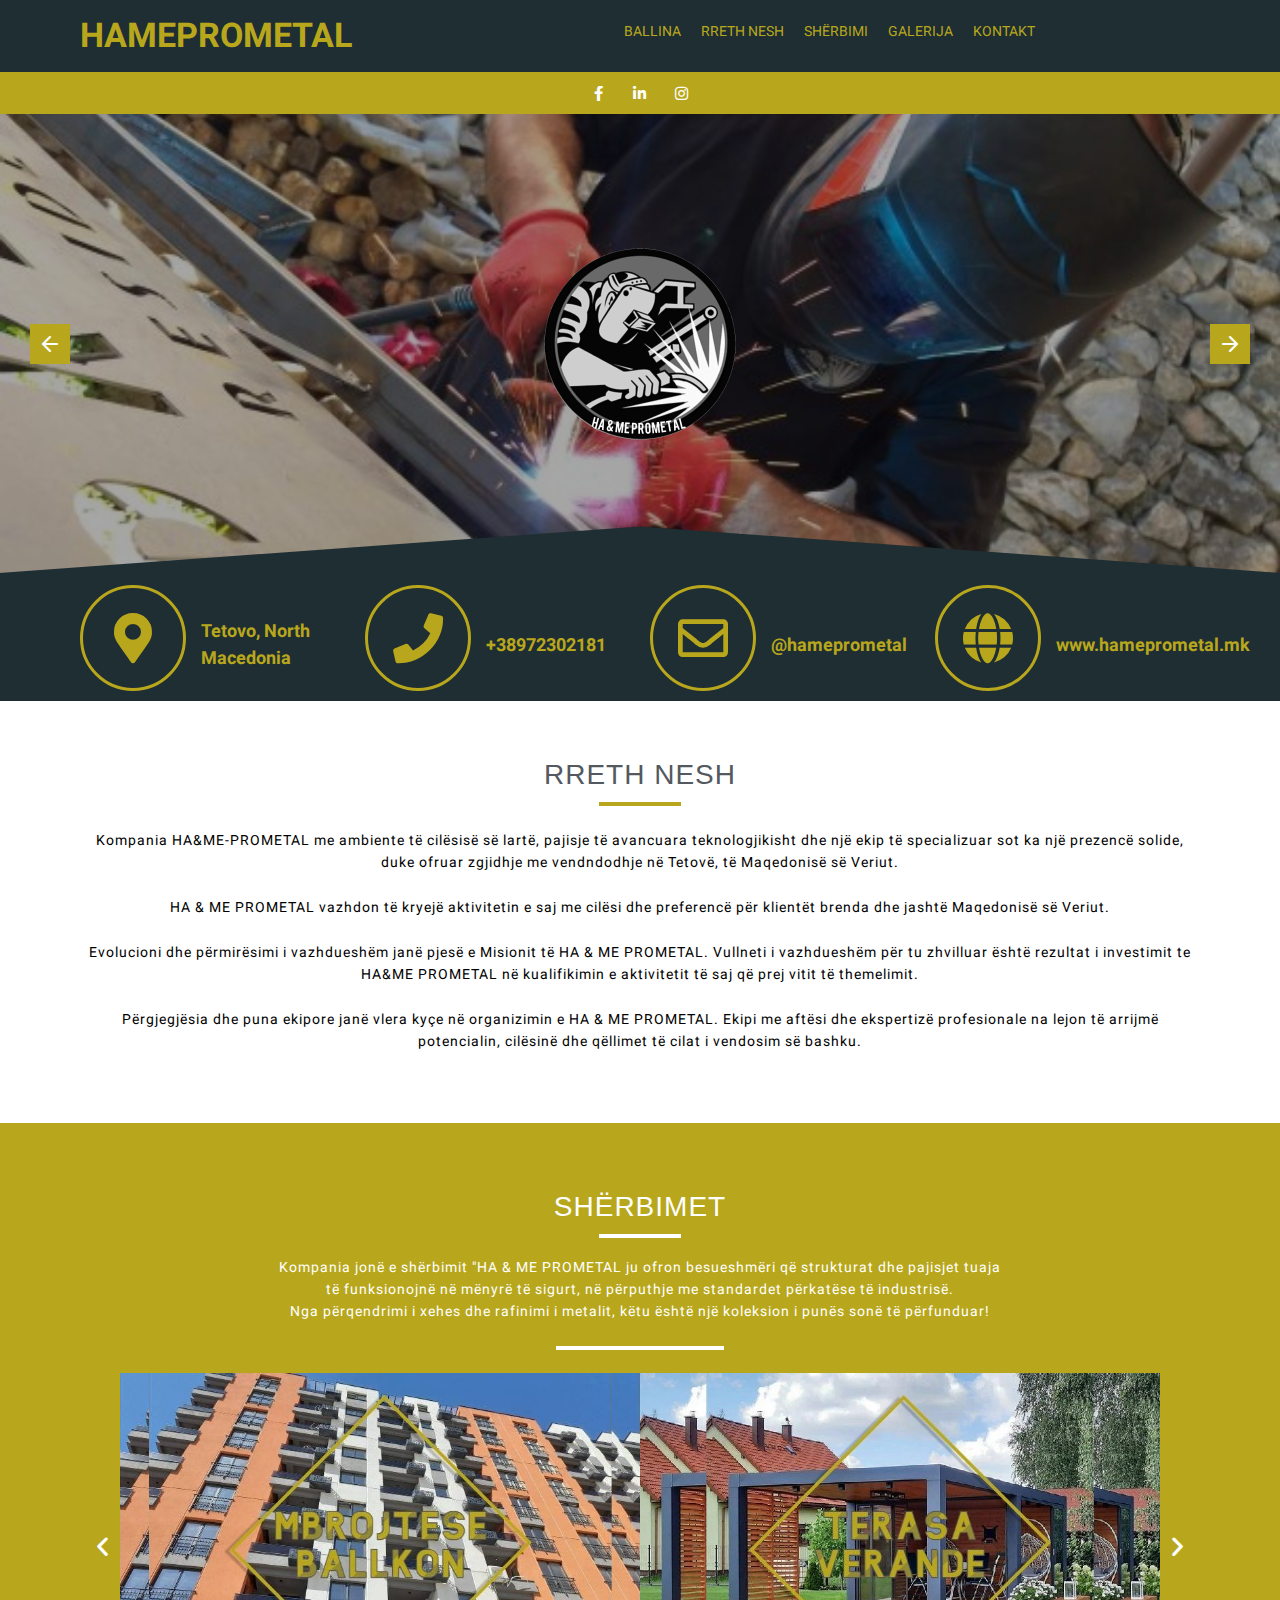
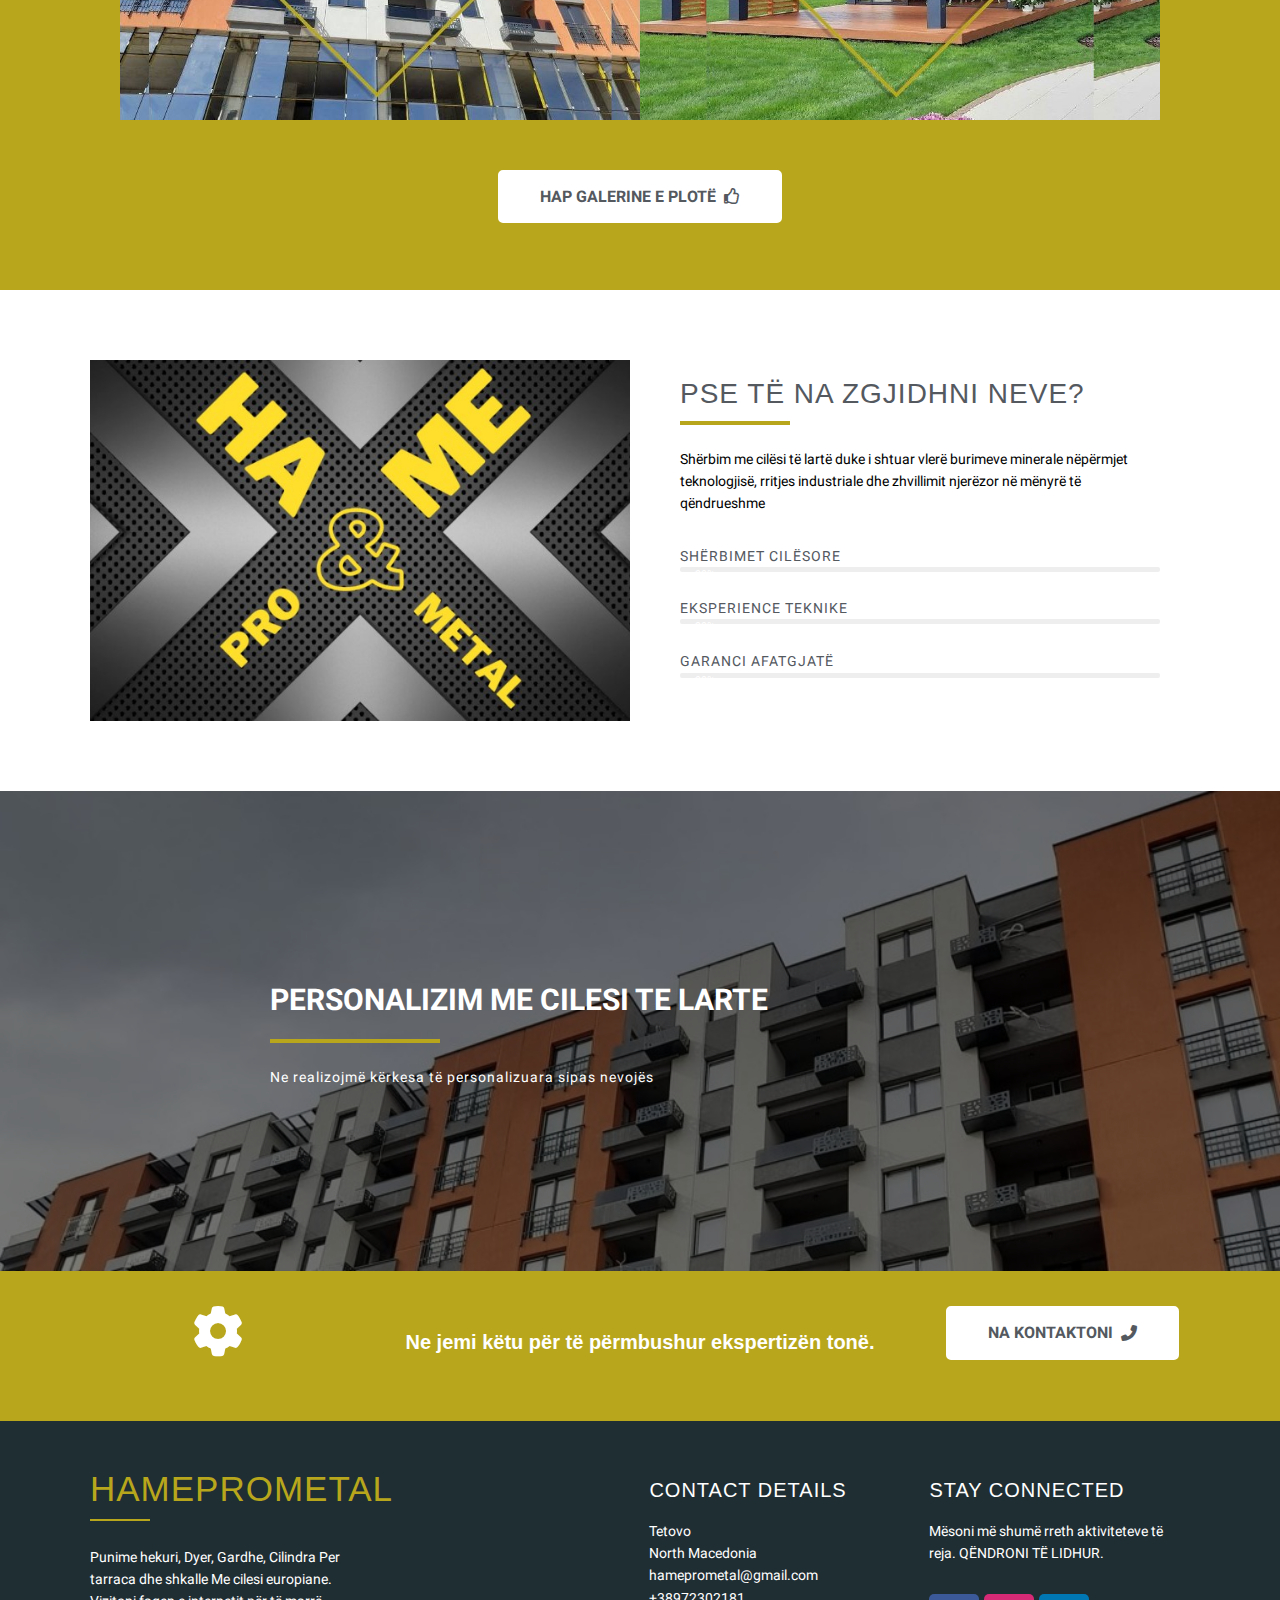
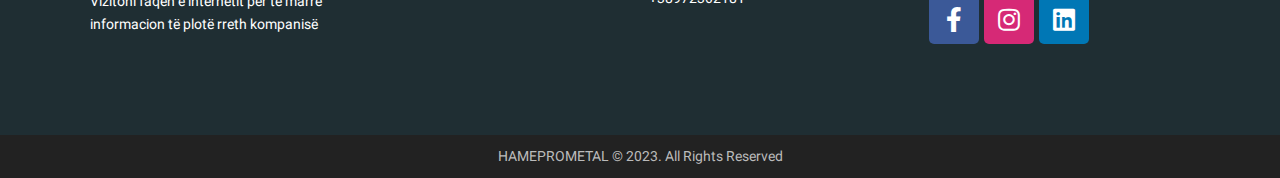
==== commit 8823d54e: "Update index.htm" ====
--- a/index.htm
+++ b/index.htm
@@ -1450,7 +1450,7 @@
         <div class="row">
             <div class="col-md-12 col-sm-12">
                 <div class="site-info copy-right">
-<span><a href="https://www.linkedin.com/company/websitecompany/">Original Copyright "HAMEPROMETAL" © All Rights Reserved by Software Company</a></span>
+<span>HAMEPROMETAL © 2023.<a href="https://www.linkedin.com/company/websitecompany/"> All Rights Reserved</a></span>
                 </div><!-- .site-info -->
             </div>
         </div>
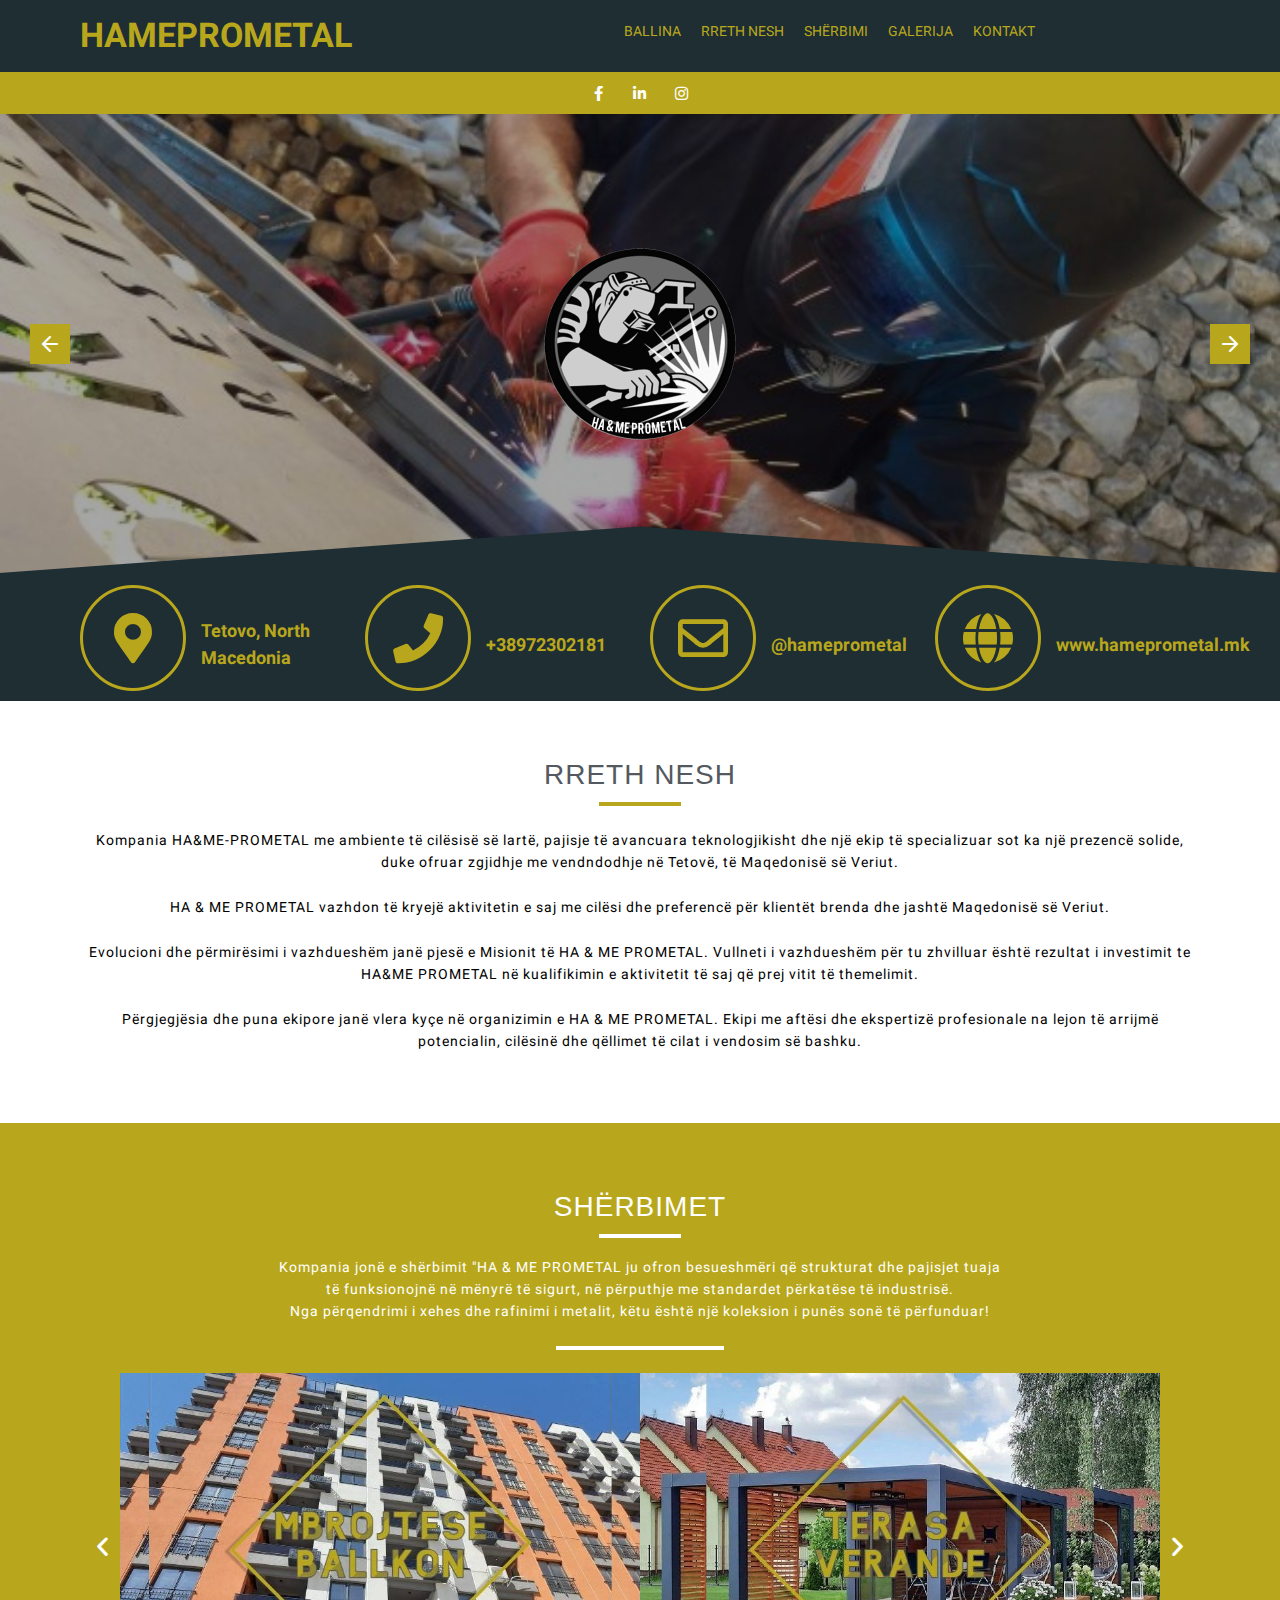
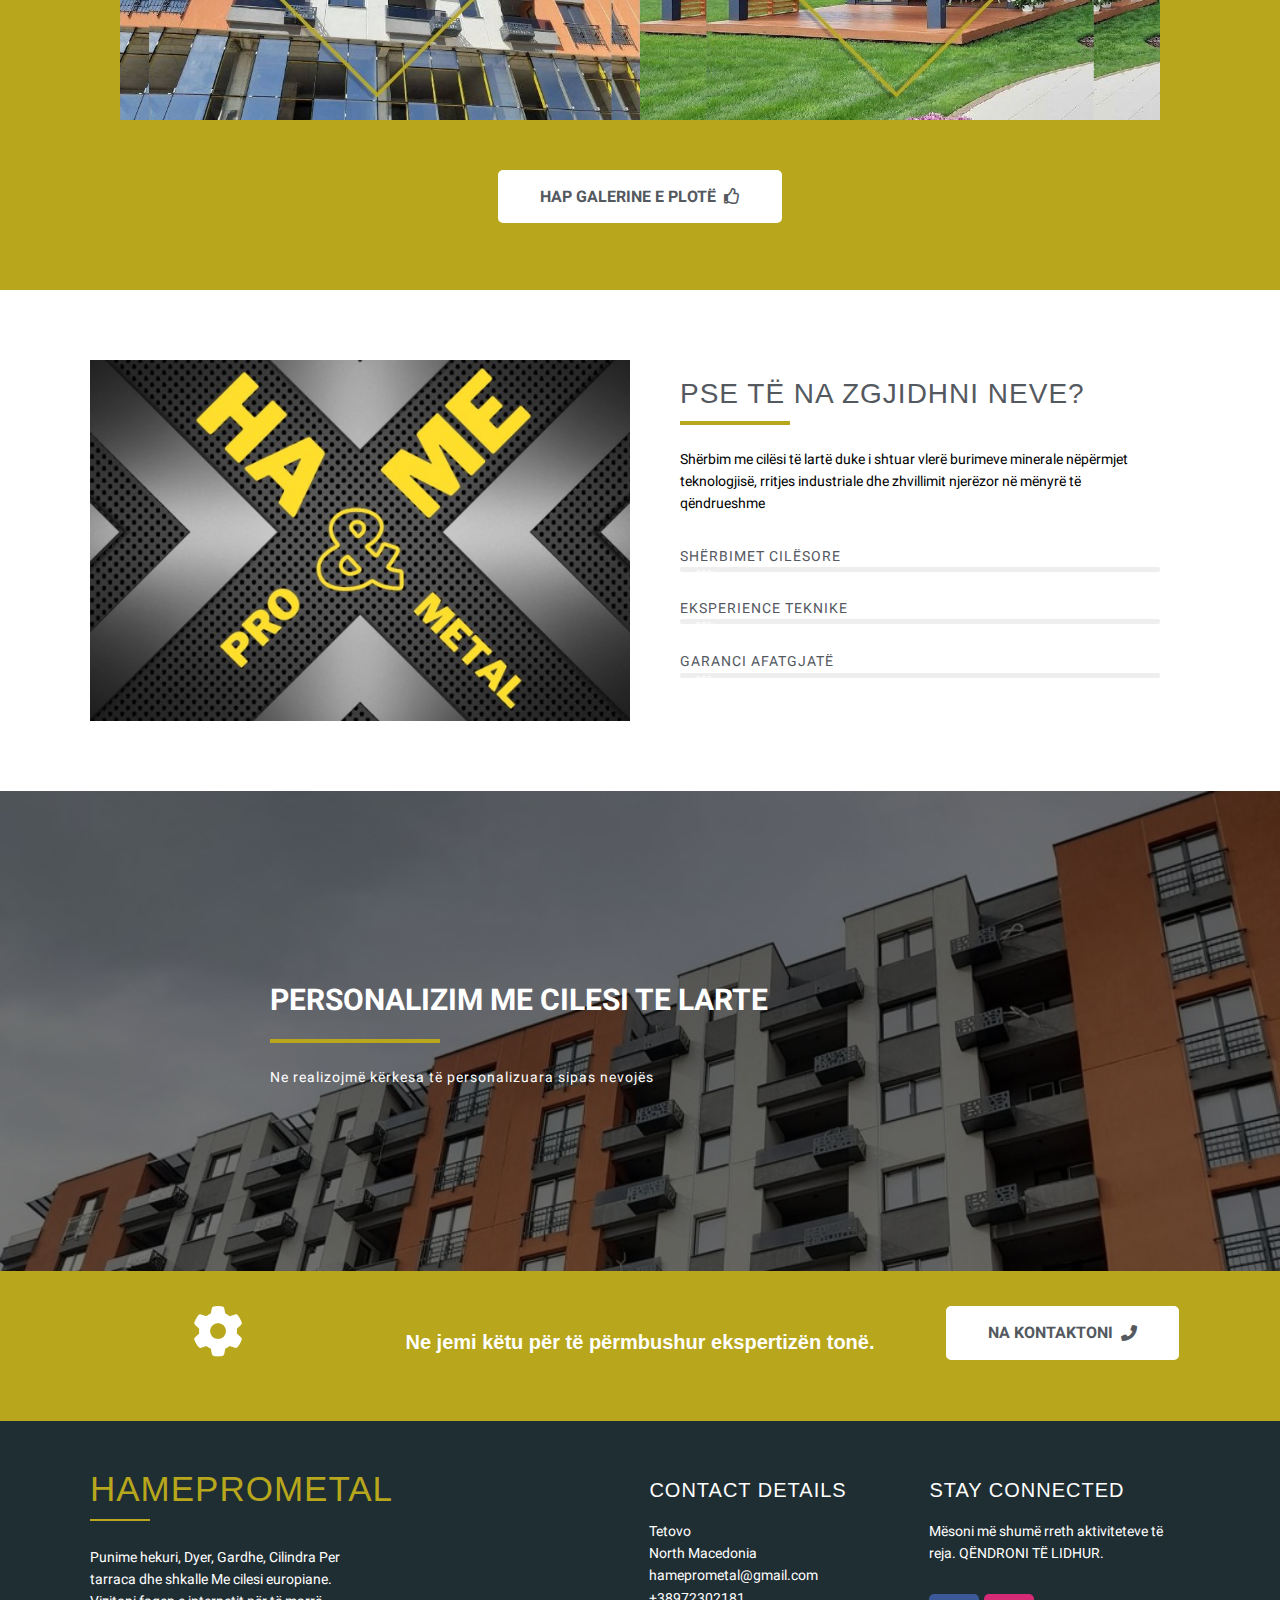
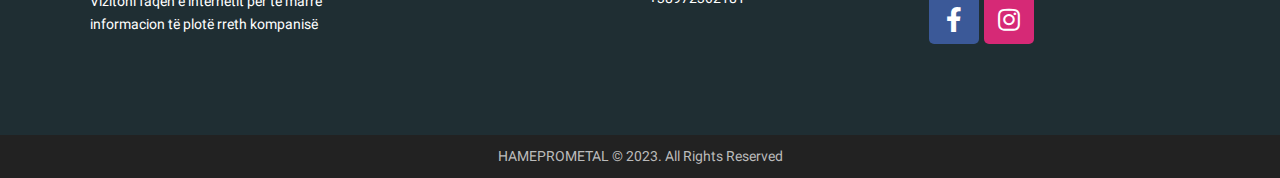
==== commit d63cd015: "Update index.htm" ====
--- a/index.htm
+++ b/index.htm
@@ -606,7 +606,7 @@
 				<div class="elementor-widget-container">
 					<div class="bdt-social-share bdt-ep-grid">
 							<div class="bdt-social-share-item bdt-ep-grid-item">
-					<a href="https://facebook.com/people/Hame-Prometal/"><div class="bdt-ss-btn bdt-ss-facebook" data-social="facebook">
+					<a href="https://facebook.com/people/Hame-Prometal/100072341705127"><div class="bdt-ss-btn bdt-ss-facebook" data-social="facebook">
 													<span class="bdt-ss-icon">
 								<i class="ep-icon-facebook"></i>
 							</span>
@@ -1410,7 +1410,7 @@
 				<div class="elementor-widget-container">
 					<div class="elementor-social-icons-wrapper elementor-grid">
 							<span class="elementor-grid-item">
-					<a href="https://facebook.com/people/Hame-Prometal/" class="elementor-icon elementor-social-icon elementor-social-icon-facebook-f elementor-repeater-item-121d629" target="_blank">
+					<a href="https://facebook.com/people/Hame-Prometal/100072341705127" class="elementor-icon elementor-social-icon elementor-social-icon-facebook-f elementor-repeater-item-121d629" target="_blank">
 						<span class="elementor-screen-only">Facebook-f</span>
 						<i class="fab fa-facebook-f"></i>					</a>
 				</span>
@@ -1419,11 +1419,7 @@
 						<span class="elementor-screen-only">Instagram</span>
 						<i class="fab fa-instagram"></i>					</a>
 				</span>
-							<span class="elementor-grid-item">
-					<a class="elementor-icon elementor-social-icon elementor-social-icon-linkedin elementor-repeater-item-b41dc5f" target="_blank">
-						<span class="elementor-screen-only">Linkedin</span>
-						<i class="fab fa-linkedin"></i>					</a>
-				</span>
+
 					</div>
 				</div>
 				</div>
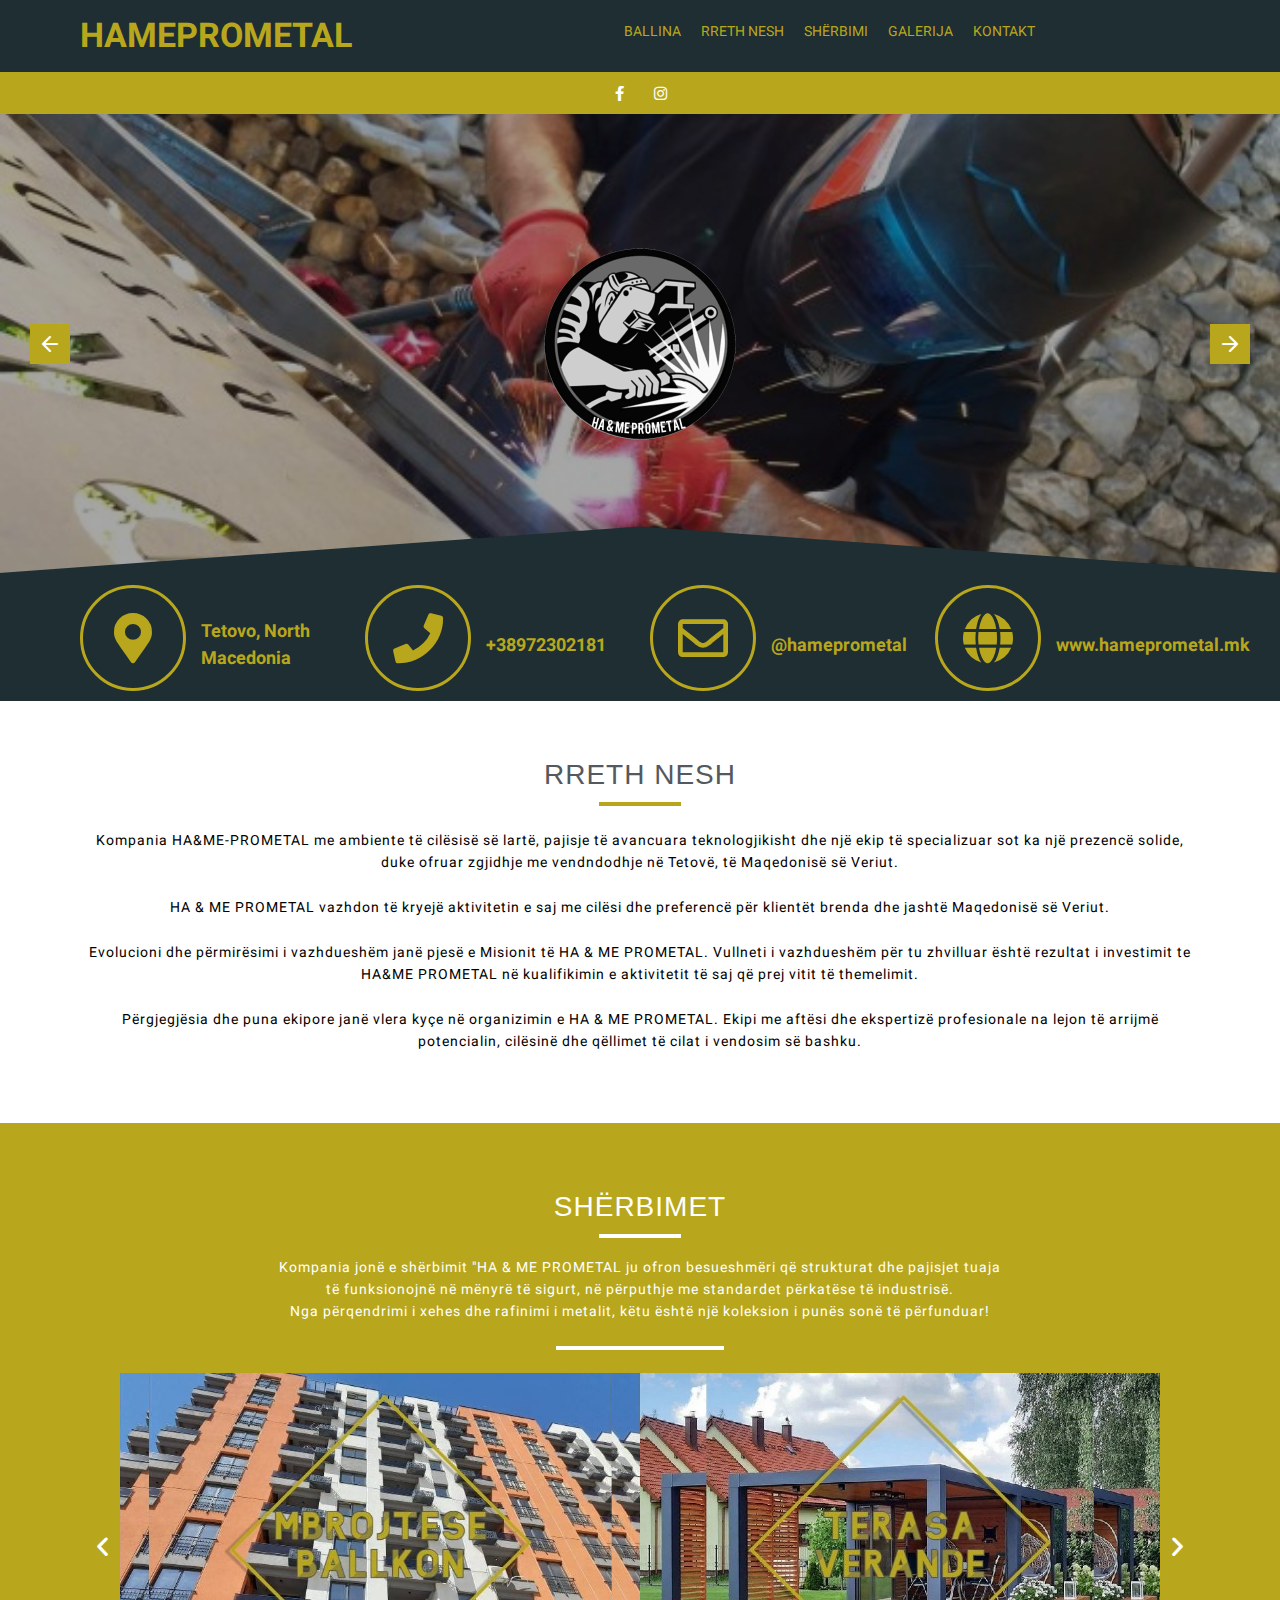
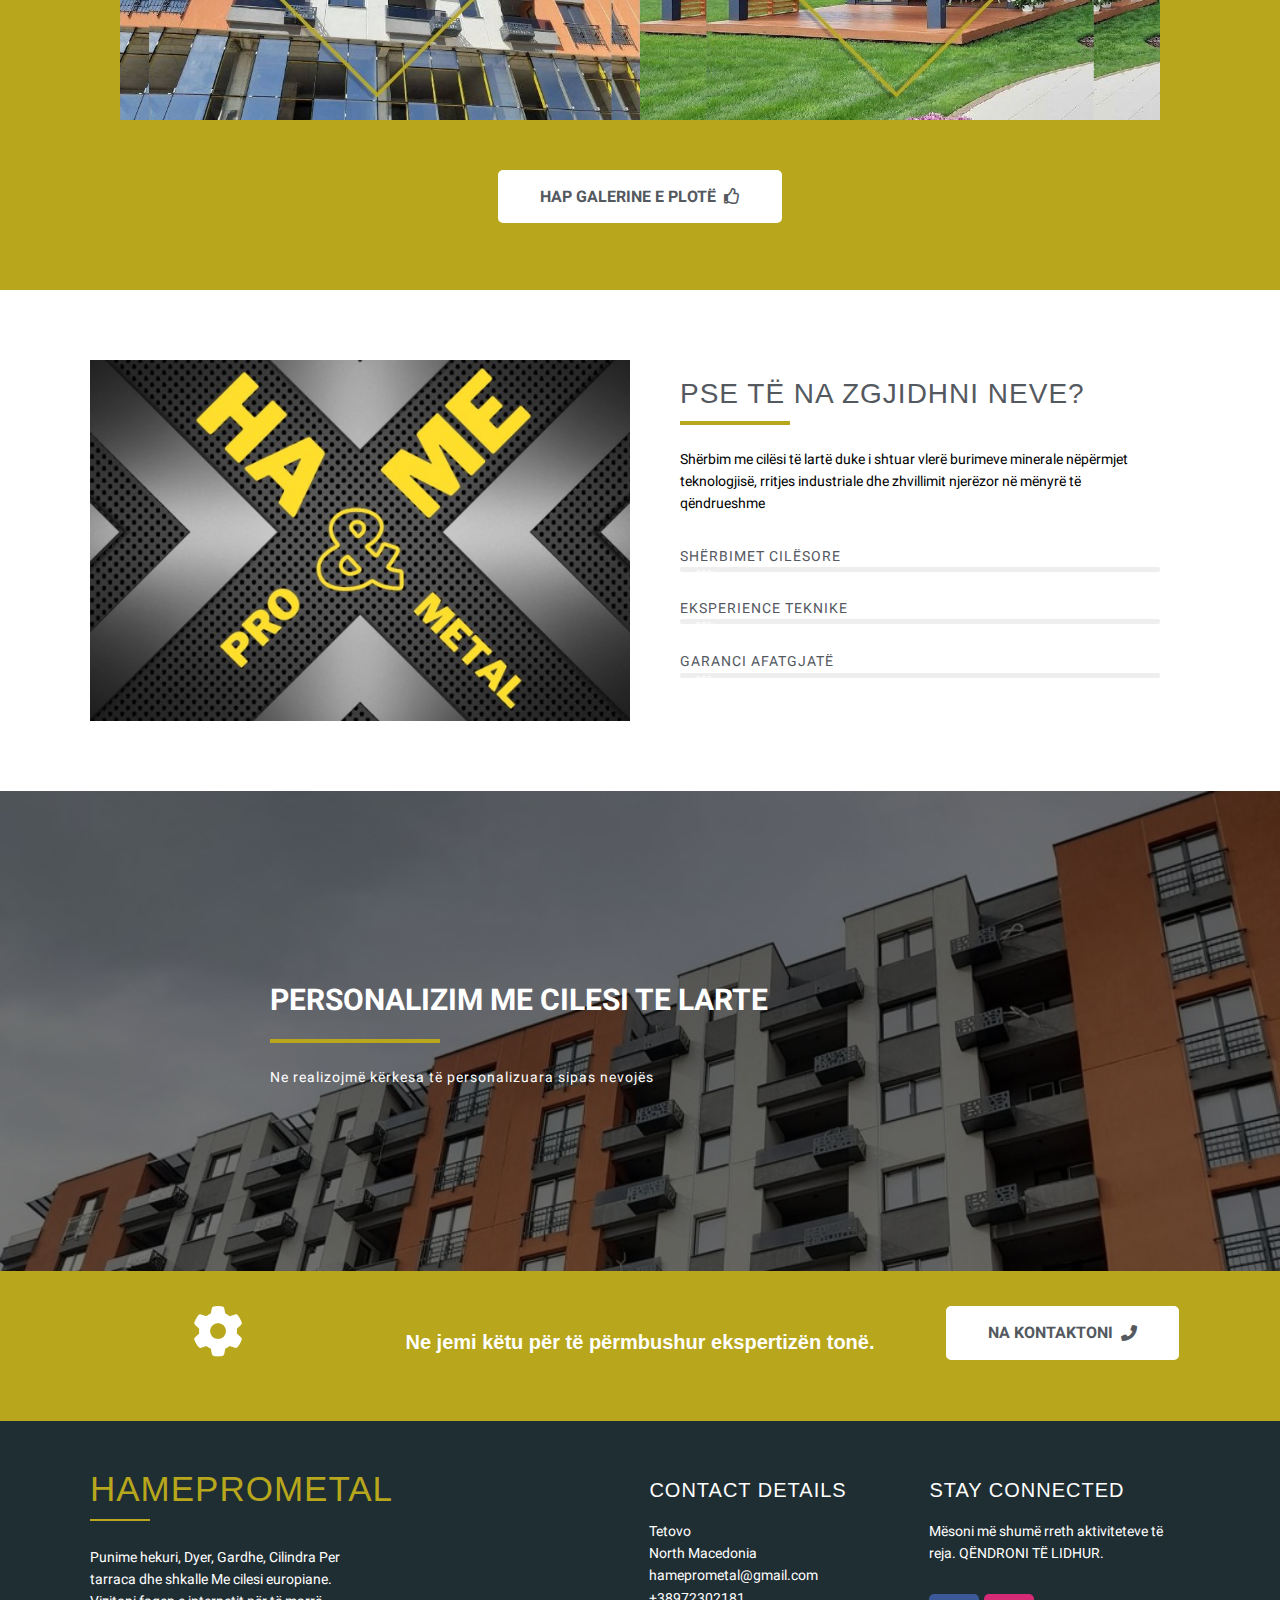
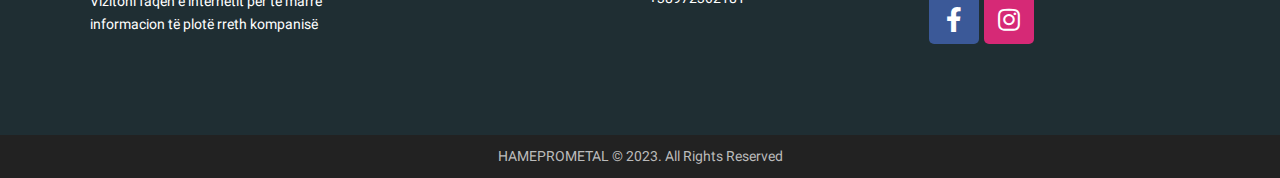
==== commit 6e6148b6: "Update index.htm" ====
--- a/index.htm
+++ b/index.htm
@@ -612,13 +612,7 @@
 							</span>
 																	</div>
 				</div>
-								<div class="bdt-social-share-item bdt-ep-grid-item">
-					<div class="bdt-ss-btn bdt-ss-linkedin" data-social="linkedin">
-													<span class="bdt-ss-icon">
-								<i class="ep-icon-linkedin"></i>
-							</span>
-																	</div>
-				</div>
+
 								<div class="bdt-social-share-item bdt-ep-grid-item">
 					<a href="https://www.instagram.com/hameprometal"><div class="bdt-ss-btn bdt-ss-twitter" data-social="instagram">
 							<span class="bdt-ss-icon">
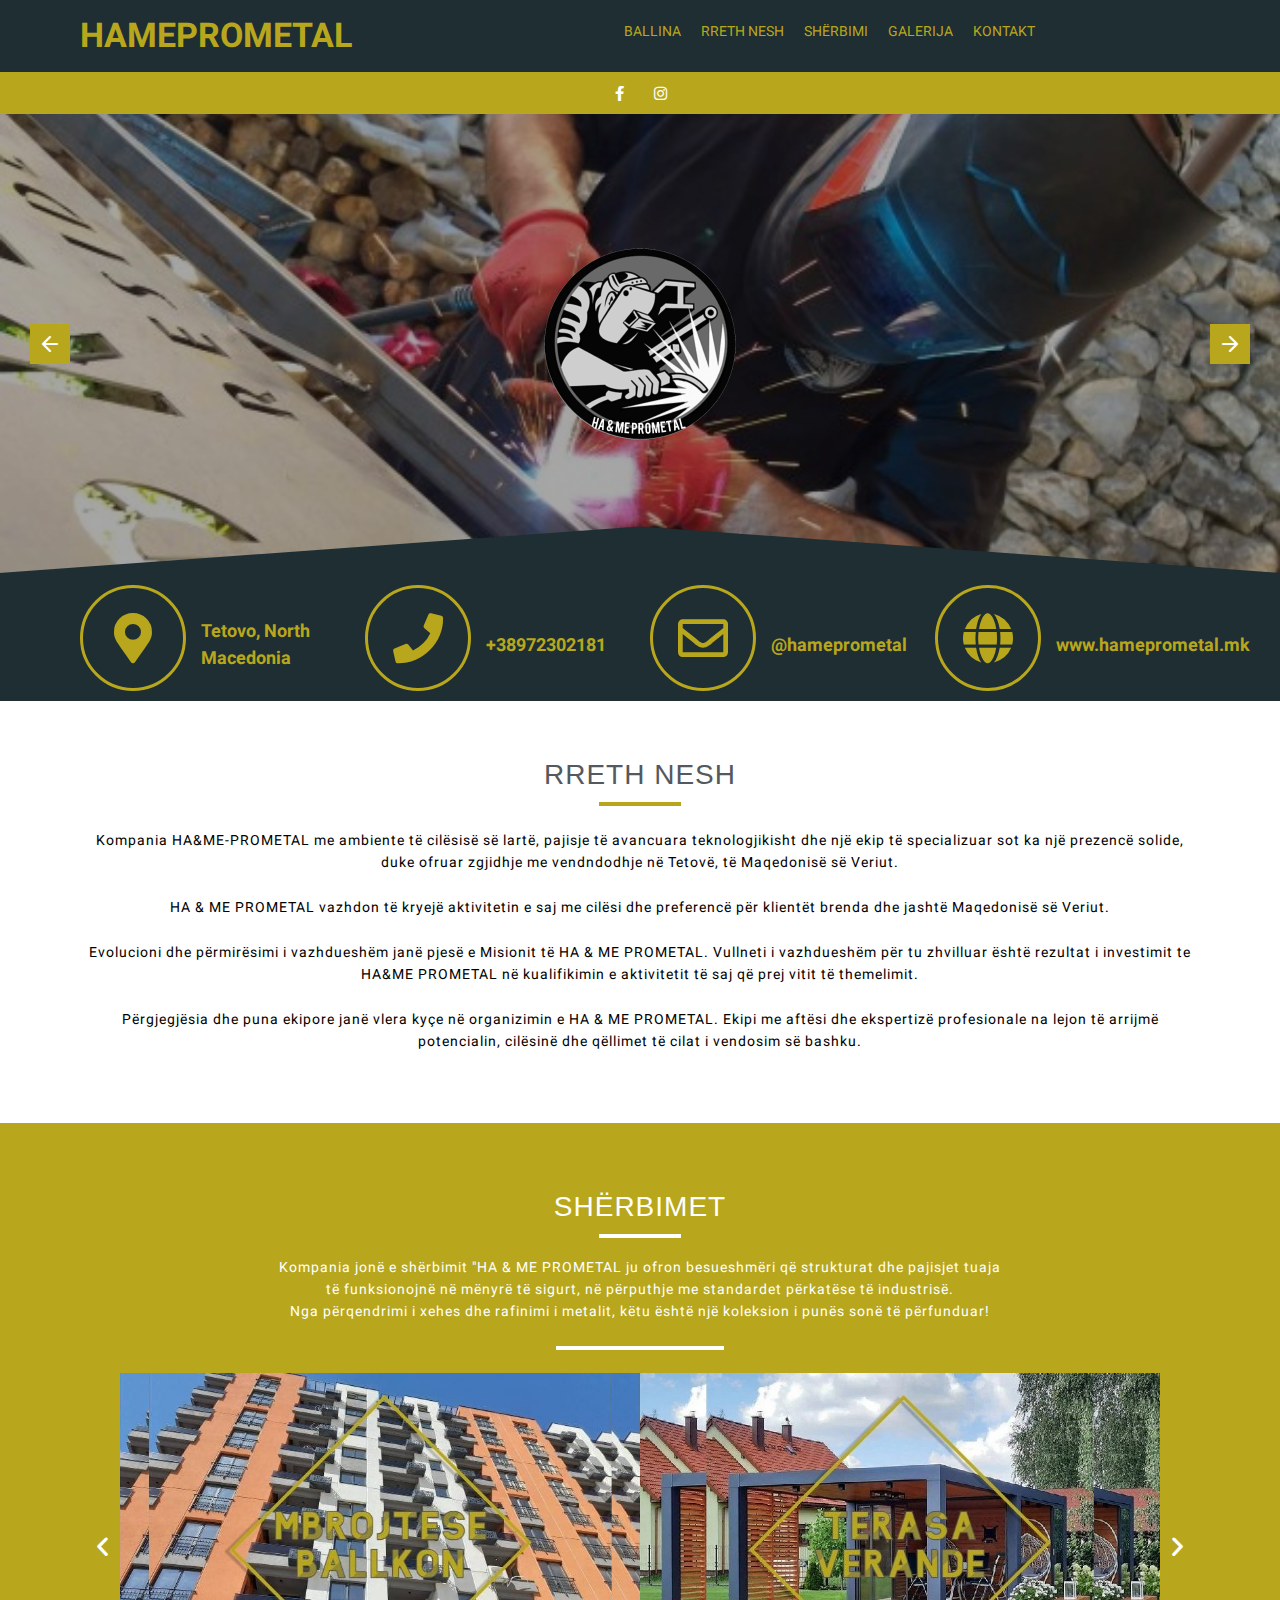
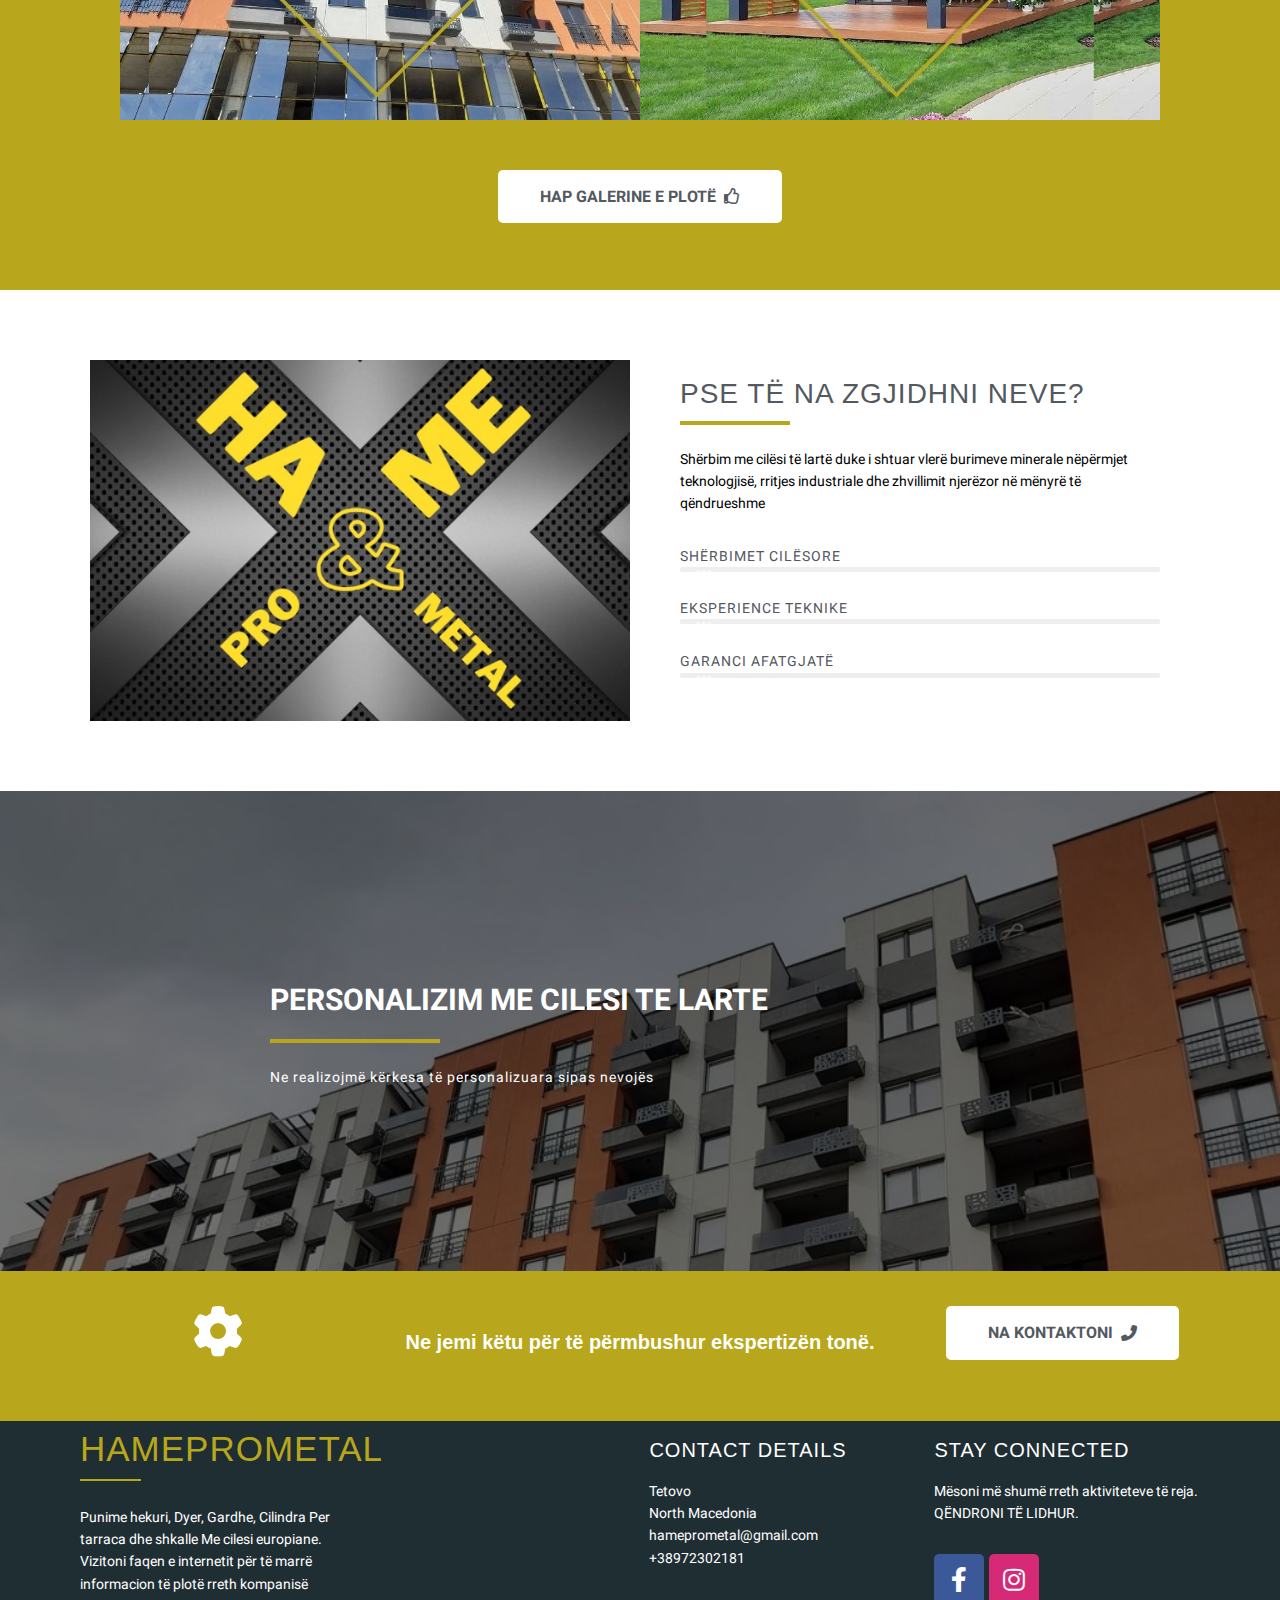
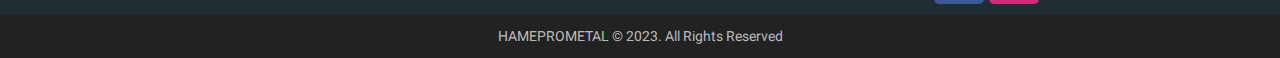
==== commit 6cdde415: "Update index.htm" ====
--- a/index.htm
+++ b/index.htm
@@ -1329,13 +1329,8 @@
 
 <!-- make an appointment finish -->
 
-				<section class="elementor-section elementor-top-section elementor-element elementor-element-9589096 elementor-section-boxed elementor-section-height-default elementor-section-height-default" data-id="9589096" data-element_type="section" data-settings="{&quot;background_background&quot;:&quot;classic&quot;}">
-						<div class="elementor-container elementor-column-gap-default">
-							<div class="elementor-row">
-					<div class="elementor-column elementor-col-100 elementor-top-column elementor-element elementor-element-0ad8ac8" data-id="0ad8ac8" data-element_type="column">
-			<div class="elementor-column-wrap elementor-element-populated">
-							<div class="elementor-widget-wrap">
-						<section class="elementor-section elementor-inner-section elementor-element elementor-element-fed85ca elementor-section-boxed elementor-section-height-default elementor-section-height-default" data-id="fed85ca" data-element_type="section">
+
+<section class="elementor-section elementor-inner-section elementor-element elementor-element-fed85ca elementor-section-boxed elementor-section-height-default elementor-section-height-default" data-id="fed85ca" data-element_type="section">
 						<div class="elementor-container elementor-column-gap-default">
 							<div class="elementor-row">
 					<div class="elementor-column elementor-col-25 elementor-inner-column elementor-element elementor-element-bf71644" data-id="bf71644" data-element_type="column">
@@ -1422,13 +1417,7 @@
 		</div>
 								</div>
 					</div>
-		</section>
-						</div>
-					</div>
-		</div>
-								</div>
-					</div>
-		</section>
+</section>
 									</div>
 			</div>
 					</div>
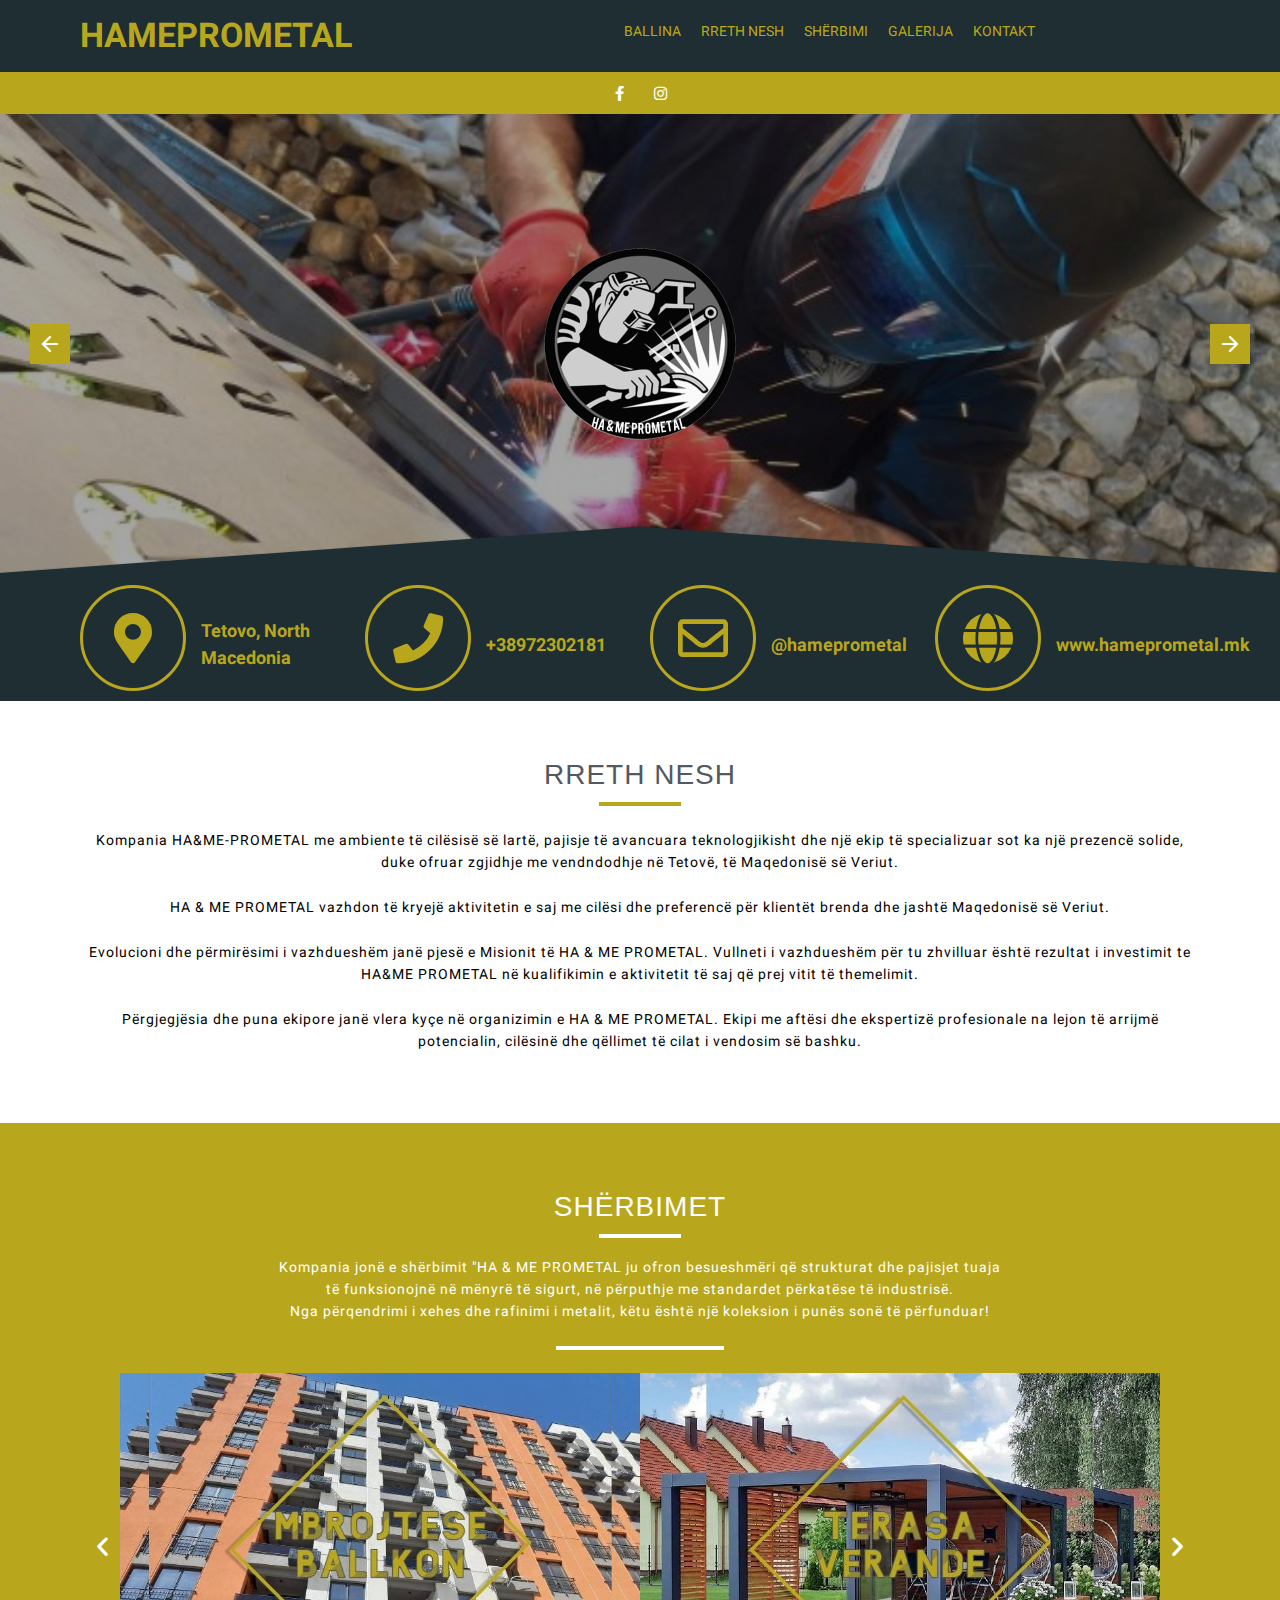
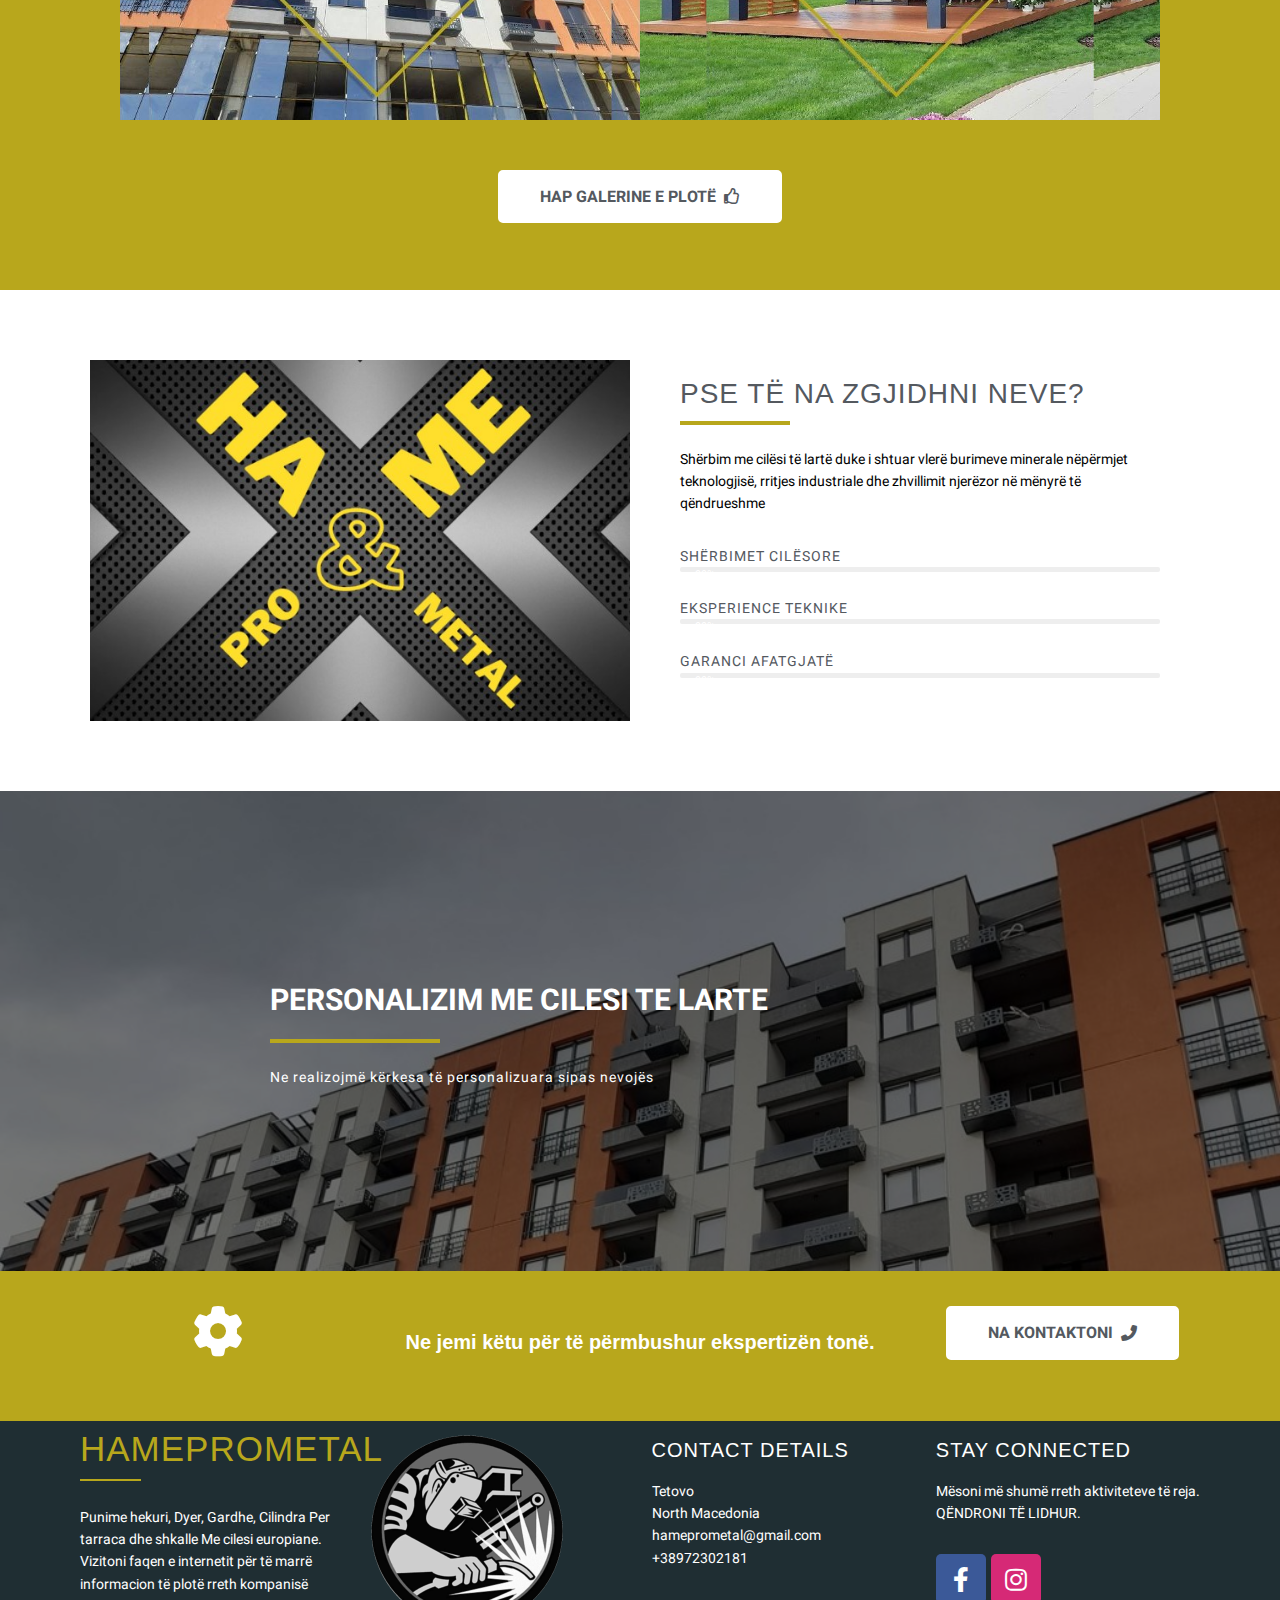
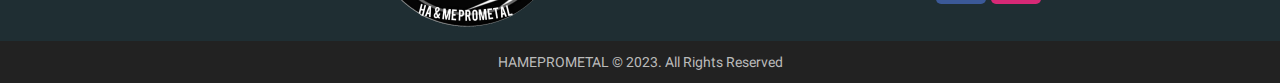
==== commit 6e3b8d32: "Update index.htm" ====
--- a/index.htm
+++ b/index.htm
@@ -1358,11 +1358,13 @@
 						</div>
 					</div>
 		</div>
-				<div class="elementor-column elementor-col-25 elementor-inner-column elementor-element elementor-element-fc03cde" data-id="fc03cde" data-element_type="column">
-			<div class="elementor-column-wrap elementor-element-populated">
-							<div class="elementor-widget-wrap">
-
-
+<div class="elementor-column elementor-col-25 elementor-inner-column elementor-element elementor-element-80102e3" data-id="80102e3" data-element_type="column">
+			<div class="elementor-column-wrap elementor-element-populated">
+							<div class="elementor-widget-wrap">
+
+				<div class="elementor-element elementor-element-549f720 elementor-mobile-align-center elementor-icon-list--layout-traditional elementor-list-item-link-full_width elementor-widget elementor-widget-icon-list" data-id="549f720" data-element_type="widget" data-widget_type="icon-list.default">
+<img width="200" height="200" src="../images/279564100_162480656173324_4489193366786455097_n.png">
+				</div>
 						</div>
 					</div>
 		</div>
